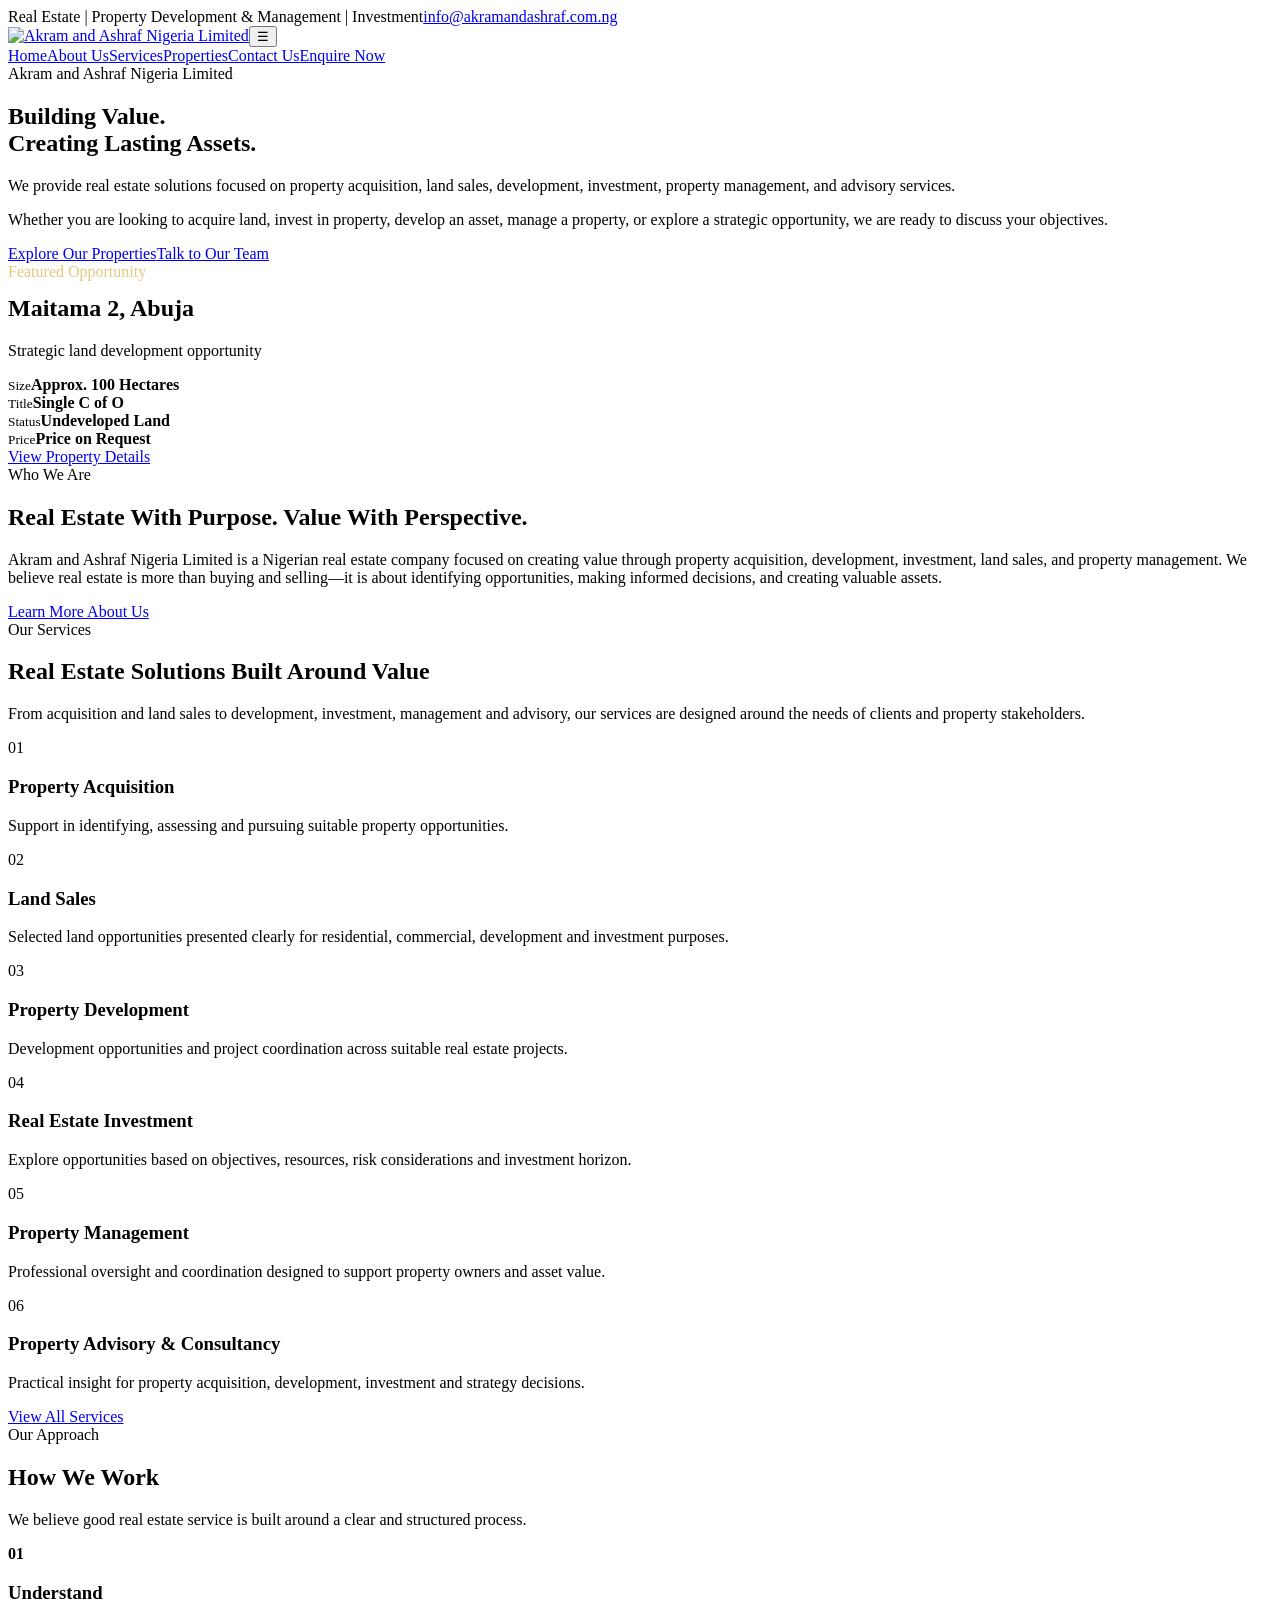
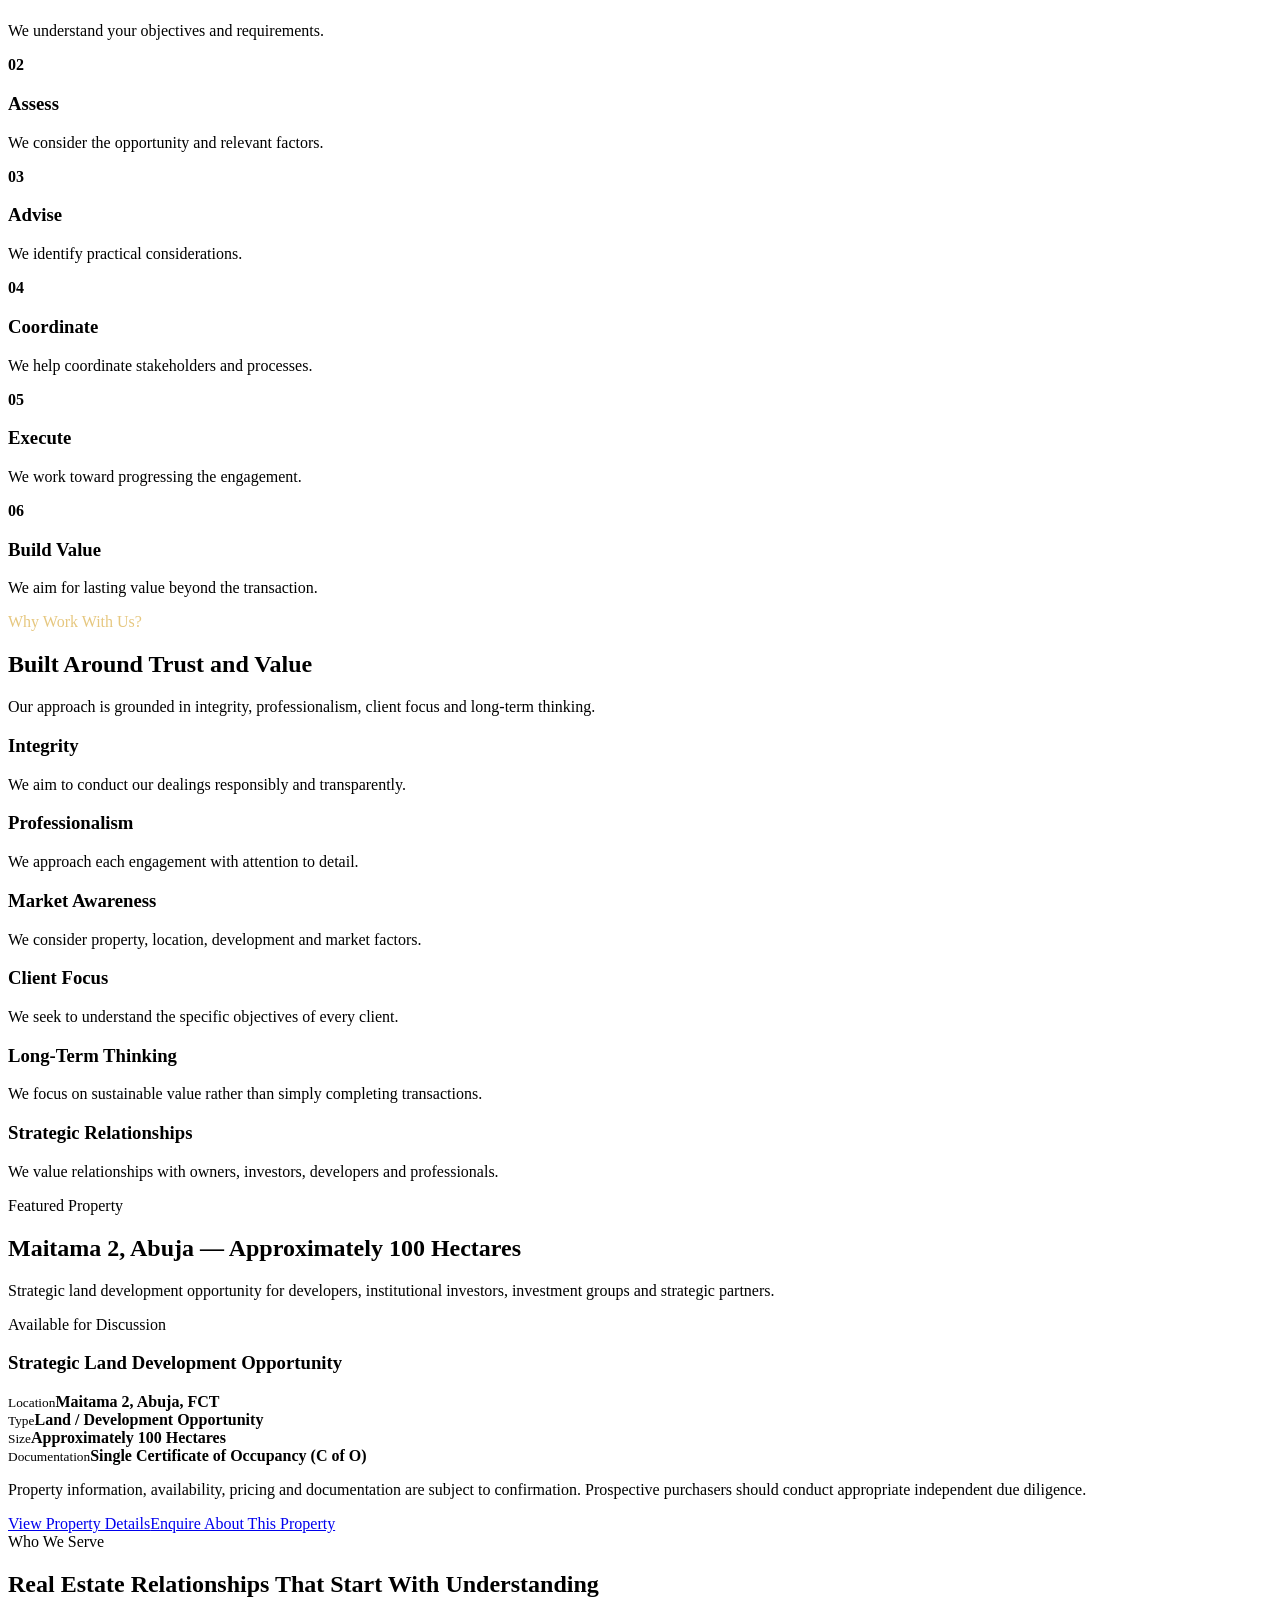
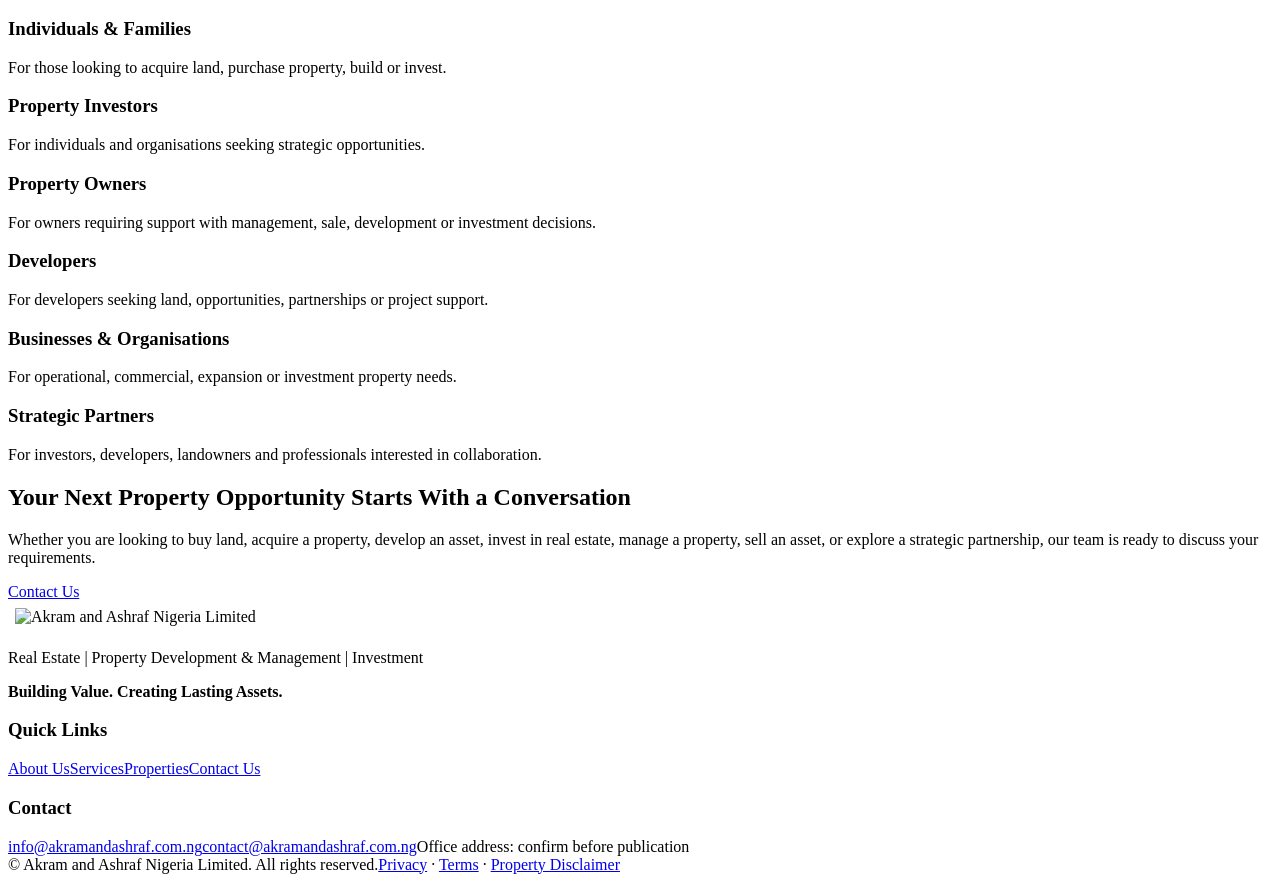
==== index.html @ 578b509a "Add files via upload Upload Akram and Ashraf website" ====
<!doctype html><html lang="en-NG"><head><meta charset="utf-8"><meta name="viewport" content="width=device-width,initial-scale=1"><title>Akram and Ashraf Nigeria Limited | Real Estate</title><meta name="description" content="Akram and Ashraf Nigeria Limited provides real estate solutions across property acquisition, land sales, development, investment, management and advisory."><link rel="stylesheet" href="assets/styles.css"></head><body>
<div class="topbar"><div class="container"><span>Real Estate | Property Development & Management | Investment</span><span><a href="mailto:info@akramandashraf.com.ng">info@akramandashraf.com.ng</a></span></div></div>
<header class="site-header"><div class="container header-inner"><a class="brand" href="index.html"><img src="assets/logo.png" alt="Akram and Ashraf Nigeria Limited"></a><button class="nav-toggle" aria-expanded="false" aria-label="Open menu">☰</button><nav class="site-nav"><a class="active" href="index.html">Home</a><a href="about.html">About Us</a><a href="services.html">Services</a><a href="properties.html">Properties</a><a href="contact.html">Contact Us</a><a class="nav-cta" href="contact.html">Enquire Now</a></nav></div></header>
<main>
<section class="hero"><div class="container hero-grid"><div><div class="eyebrow">Akram and Ashraf Nigeria Limited</div><h1>Building Value.<br><span>Creating Lasting Assets.</span></h1><p class="lead">We provide real estate solutions focused on property acquisition, land sales, development, investment, property management, and advisory services.</p><p class="lead">Whether you are looking to acquire land, invest in property, develop an asset, manage a property, or explore a strategic opportunity, we are ready to discuss your objectives.</p><div class="actions"><a class="btn btn-primary" href="properties.html">Explore Our Properties</a><a class="btn btn-secondary" href="contact.html">Talk to Our Team</a></div></div><div class="hero-card"><span class="eyebrow" style="color:#e6c77f">Featured Opportunity</span><h2 style="margin-top:14px">Maitama 2, Abuja</h2><p>Strategic land development opportunity</p><div class="metric-grid"><div class="metric"><small>Size</small><strong>Approx. 100 Hectares</strong></div><div class="metric"><small>Title</small><strong>Single C of O</strong></div><div class="metric"><small>Status</small><strong>Undeveloped Land</strong></div><div class="metric"><small>Price</small><strong>Price on Request</strong></div></div><a class="btn btn-secondary" style="margin-top:24px;width:100%" href="property-maitama-2.html">View Property Details</a></div></div></section>
<section class="section"><div class="container"><div class="section-head"><div class="eyebrow">Who We Are</div><h2>Real Estate With Purpose. Value With Perspective.</h2><p>Akram and Ashraf Nigeria Limited is a Nigerian real estate company focused on creating value through property acquisition, development, investment, land sales, and property management. We believe real estate is more than buying and selling—it is about identifying opportunities, making informed decisions, and creating valuable assets.</p></div><a class="btn btn-primary" href="about.html">Learn More About Us</a></div></section>
<section class="section section-soft"><div class="container"><div class="section-head"><div class="eyebrow">Our Services</div><h2>Real Estate Solutions Built Around Value</h2><p>From acquisition and land sales to development, investment, management and advisory, our services are designed around the needs of clients and property stakeholders.</p></div><div class="grid-3"><article class="card"><div class="icon">01</div><h3>Property Acquisition</h3><p>Support in identifying, assessing and pursuing suitable property opportunities.</p></article><article class="card"><div class="icon">02</div><h3>Land Sales</h3><p>Selected land opportunities presented clearly for residential, commercial, development and investment purposes.</p></article><article class="card"><div class="icon">03</div><h3>Property Development</h3><p>Development opportunities and project coordination across suitable real estate projects.</p></article><article class="card"><div class="icon">04</div><h3>Real Estate Investment</h3><p>Explore opportunities based on objectives, resources, risk considerations and investment horizon.</p></article><article class="card"><div class="icon">05</div><h3>Property Management</h3><p>Professional oversight and coordination designed to support property owners and asset value.</p></article><article class="card"><div class="icon">06</div><h3>Property Advisory & Consultancy</h3><p>Practical insight for property acquisition, development, investment and strategy decisions.</p></article></div><div class="actions"><a class="btn btn-primary" href="services.html">View All Services</a></div></div></section>
<section class="section"><div class="container"><div class="section-head"><div class="eyebrow">Our Approach</div><h2>How We Work</h2><p>We believe good real estate service is built around a clear and structured process.</p></div><div class="process"><div class="step"><strong>01</strong><h3>Understand</h3><p>We understand your objectives and requirements.</p></div><div class="step"><strong>02</strong><h3>Assess</h3><p>We consider the opportunity and relevant factors.</p></div><div class="step"><strong>03</strong><h3>Advise</h3><p>We identify practical considerations.</p></div><div class="step"><strong>04</strong><h3>Coordinate</h3><p>We help coordinate stakeholders and processes.</p></div><div class="step"><strong>05</strong><h3>Execute</h3><p>We work toward progressing the engagement.</p></div><div class="step"><strong>06</strong><h3>Build Value</h3><p>We aim for lasting value beyond the transaction.</p></div></div></div></section>
<section class="section section-dark"><div class="container"><div class="section-head"><div class="eyebrow" style="color:#e6c77f">Why Work With Us?</div><h2>Built Around Trust and Value</h2><p>Our approach is grounded in integrity, professionalism, client focus and long-term thinking.</p></div><div class="grid-3"><div class="card" style="background:transparent;border-color:rgba(255,255,255,.13)"><h3>Integrity</h3><p>We aim to conduct our dealings responsibly and transparently.</p></div><div class="card" style="background:transparent;border-color:rgba(255,255,255,.13)"><h3>Professionalism</h3><p>We approach each engagement with attention to detail.</p></div><div class="card" style="background:transparent;border-color:rgba(255,255,255,.13)"><h3>Market Awareness</h3><p>We consider property, location, development and market factors.</p></div><div class="card" style="background:transparent;border-color:rgba(255,255,255,.13)"><h3>Client Focus</h3><p>We seek to understand the specific objectives of every client.</p></div><div class="card" style="background:transparent;border-color:rgba(255,255,255,.13)"><h3>Long-Term Thinking</h3><p>We focus on sustainable value rather than simply completing transactions.</p></div><div class="card" style="background:transparent;border-color:rgba(255,255,255,.13)"><h3>Strategic Relationships</h3><p>We value relationships with owners, investors, developers and professionals.</p></div></div></div></section>
<section class="section"><div class="container"><div class="section-head"><div class="eyebrow">Featured Property</div><h2>Maitama 2, Abuja — Approximately 100 Hectares</h2><p>Strategic land development opportunity for developers, institutional investors, investment groups and strategic partners.</p></div><div class="property-card"><div class="property-visual"><span class="property-tag">Available for Discussion</span></div><div class="property-body"><h3>Strategic Land Development Opportunity</h3><div class="facts"><div class="fact"><small>Location</small><strong>Maitama 2, Abuja, FCT</strong></div><div class="fact"><small>Type</small><strong>Land / Development Opportunity</strong></div><div class="fact"><small>Size</small><strong>Approximately 100 Hectares</strong></div><div class="fact"><small>Documentation</small><strong>Single Certificate of Occupancy (C of O)</strong></div></div><p>Property information, availability, pricing and documentation are subject to confirmation. Prospective purchasers should conduct appropriate independent due diligence.</p><div class="actions"><a class="btn btn-primary" href="property-maitama-2.html">View Property Details</a><a class="btn btn-secondary" href="property-maitama-2.html#enquire">Enquire About This Property</a></div></div></div></div></section>
<section class="section section-soft"><div class="container"><div class="section-head"><div class="eyebrow">Who We Serve</div><h2>Real Estate Relationships That Start With Understanding</h2></div><div class="audiences" style="color:var(--ink)"><div class="card"><h3>Individuals & Families</h3><p>For those looking to acquire land, purchase property, build or invest.</p></div><div class="card"><h3>Property Investors</h3><p>For individuals and organisations seeking strategic opportunities.</p></div><div class="card"><h3>Property Owners</h3><p>For owners requiring support with management, sale, development or investment decisions.</p></div><div class="card"><h3>Developers</h3><p>For developers seeking land, opportunities, partnerships or project support.</p></div><div class="card"><h3>Businesses & Organisations</h3><p>For operational, commercial, expansion or investment property needs.</p></div><div class="card"><h3>Strategic Partners</h3><p>For investors, developers, landowners and professionals interested in collaboration.</p></div></div></div></section>
<section class="cta"><div class="container"><h2>Your Next Property Opportunity Starts With a Conversation</h2><p>Whether you are looking to buy land, acquire a property, develop an asset, invest in real estate, manage a property, sell an asset, or explore a strategic partnership, our team is ready to discuss your requirements.</p><div class="actions"><a class="btn btn-secondary" href="contact.html">Contact Us</a><a class="btn" style="color:#fff;border-color:#d6eadf" href="properties.html">Explore Properties</a></div></div></section>
</main><footer class="footer"><div class="container footer-grid"><div><img src="assets/logo.png" alt="Akram and Ashraf Nigeria Limited" style="width:190px;background:#fff;padding:7px;border-radius:8px"><p>Real Estate | Property Development & Management | Investment</p><p><strong>Building Value. Creating Lasting Assets.</strong></p></div><div><h3>Quick Links</h3><div class="footer-links"><a href="about.html">About Us</a><a href="services.html">Services</a><a href="properties.html">Properties</a><a href="contact.html">Contact Us</a></div></div><div><h3>Contact</h3><div class="footer-links"><a href="mailto:info@akramandashraf.com.ng">info@akramandashraf.com.ng</a><a href="mailto:contact@akramandashraf.com.ng">contact@akramandashraf.com.ng</a><span>Office address: confirm before publication</span></div></div></div><div class="container footer-bottom"><span>© <span data-year></span> Akram and Ashraf Nigeria Limited. All rights reserved.</span><span><a href="privacy.html">Privacy</a> · <a href="terms.html">Terms</a> · <a href="property-disclaimer.html">Property Disclaimer</a></span></div></footer><script src="assets/site.js"></script></body></html>
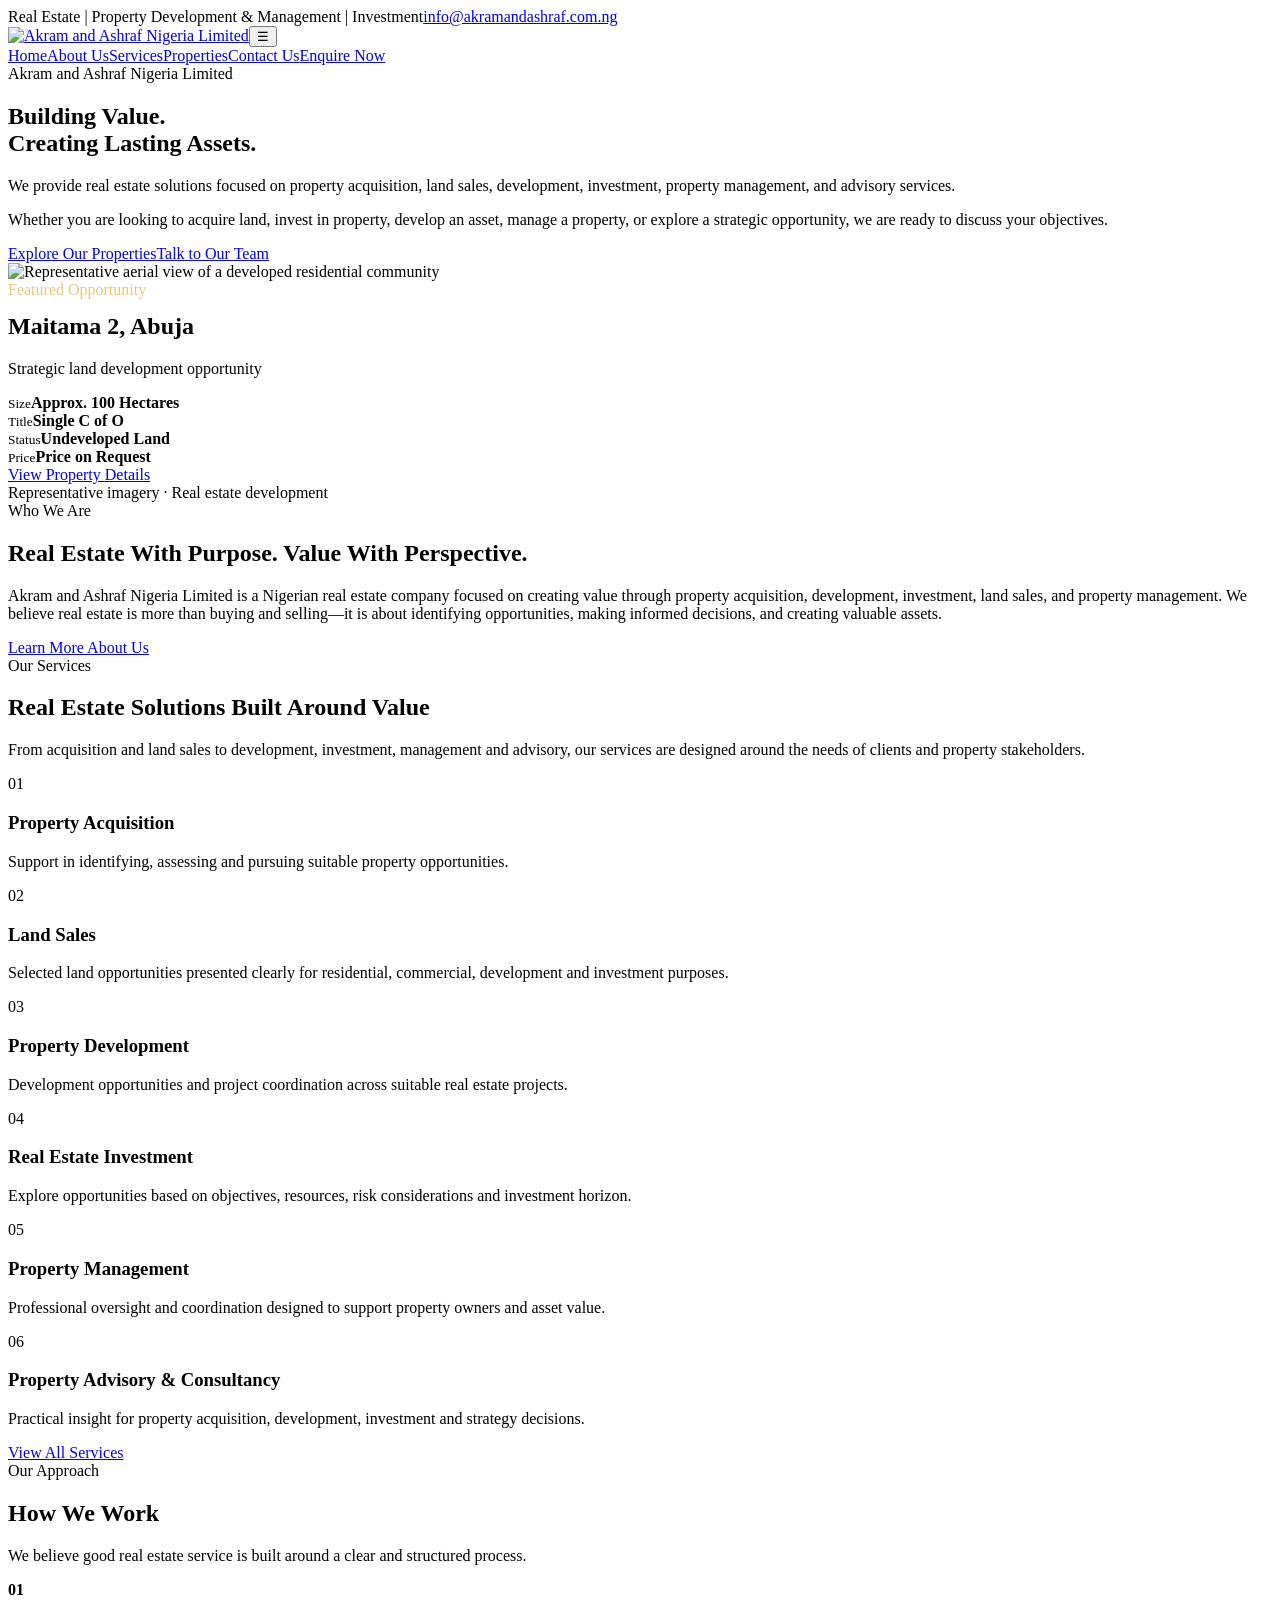
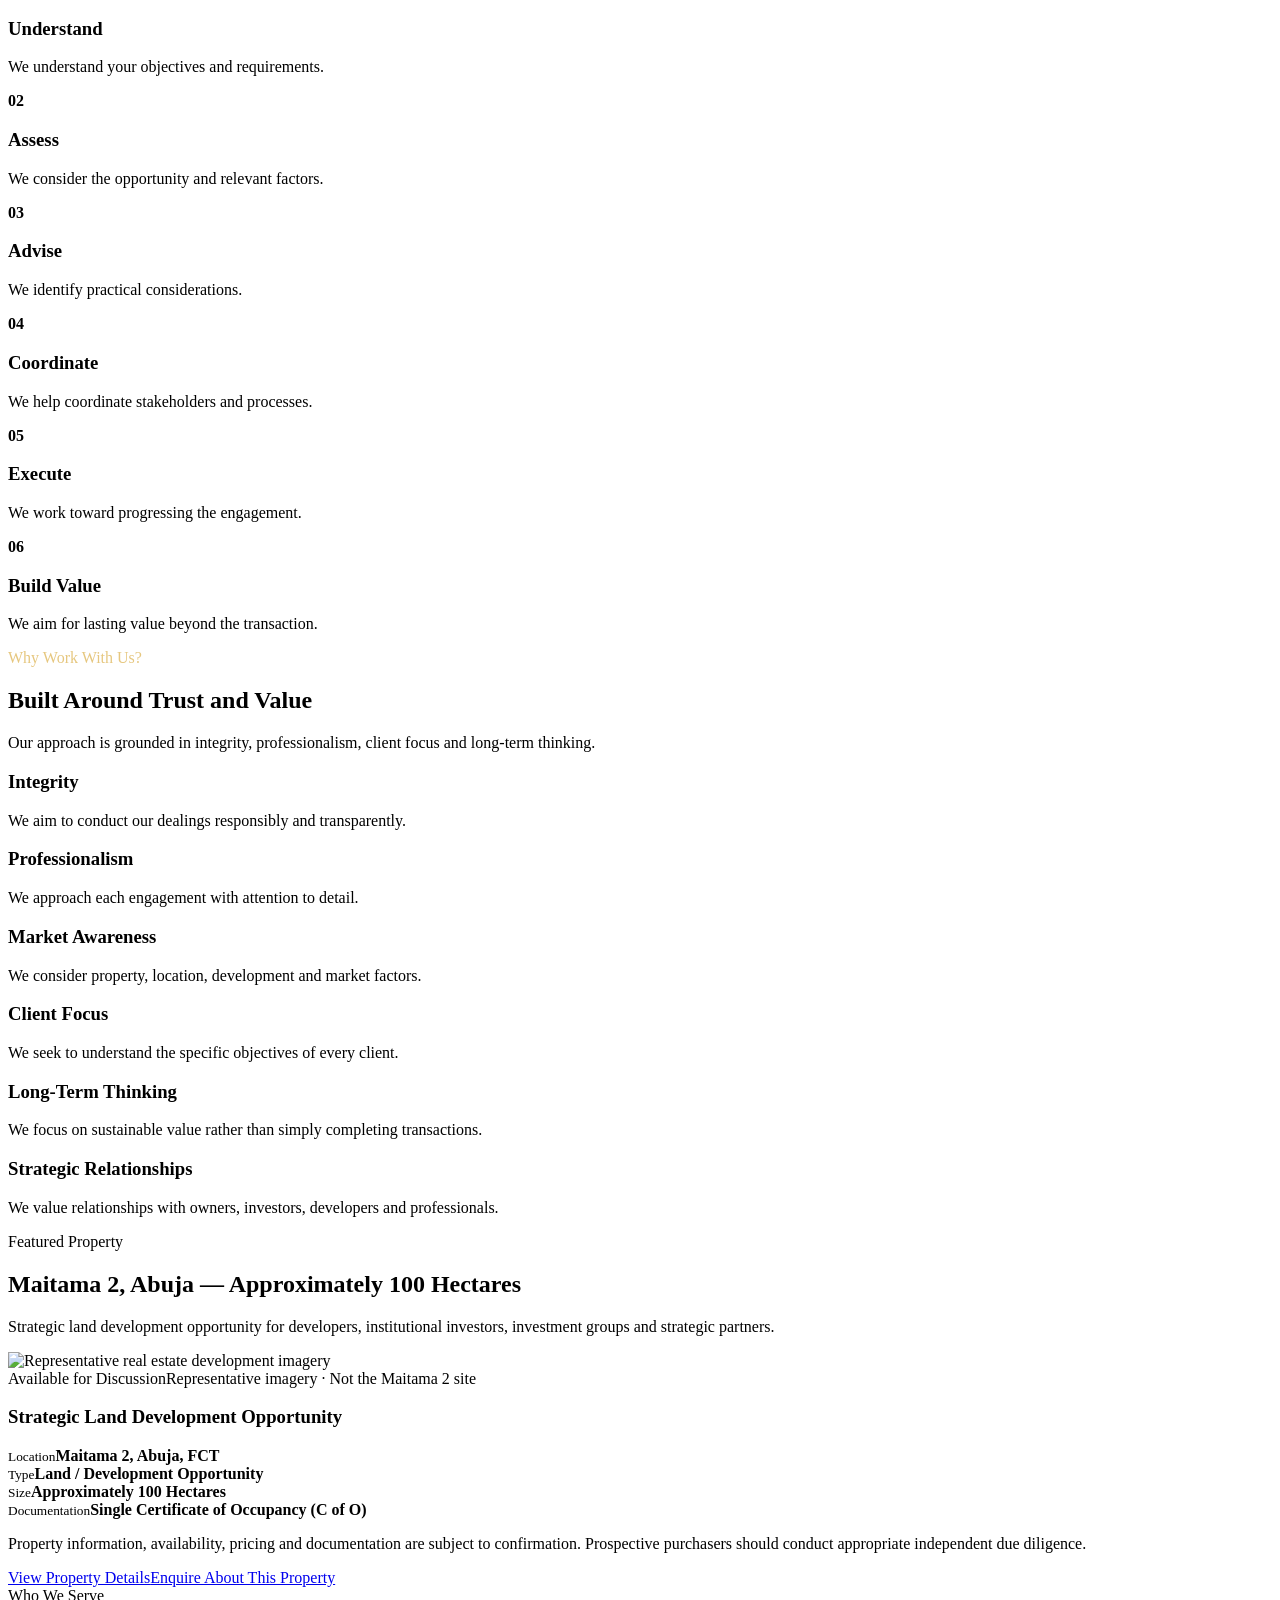
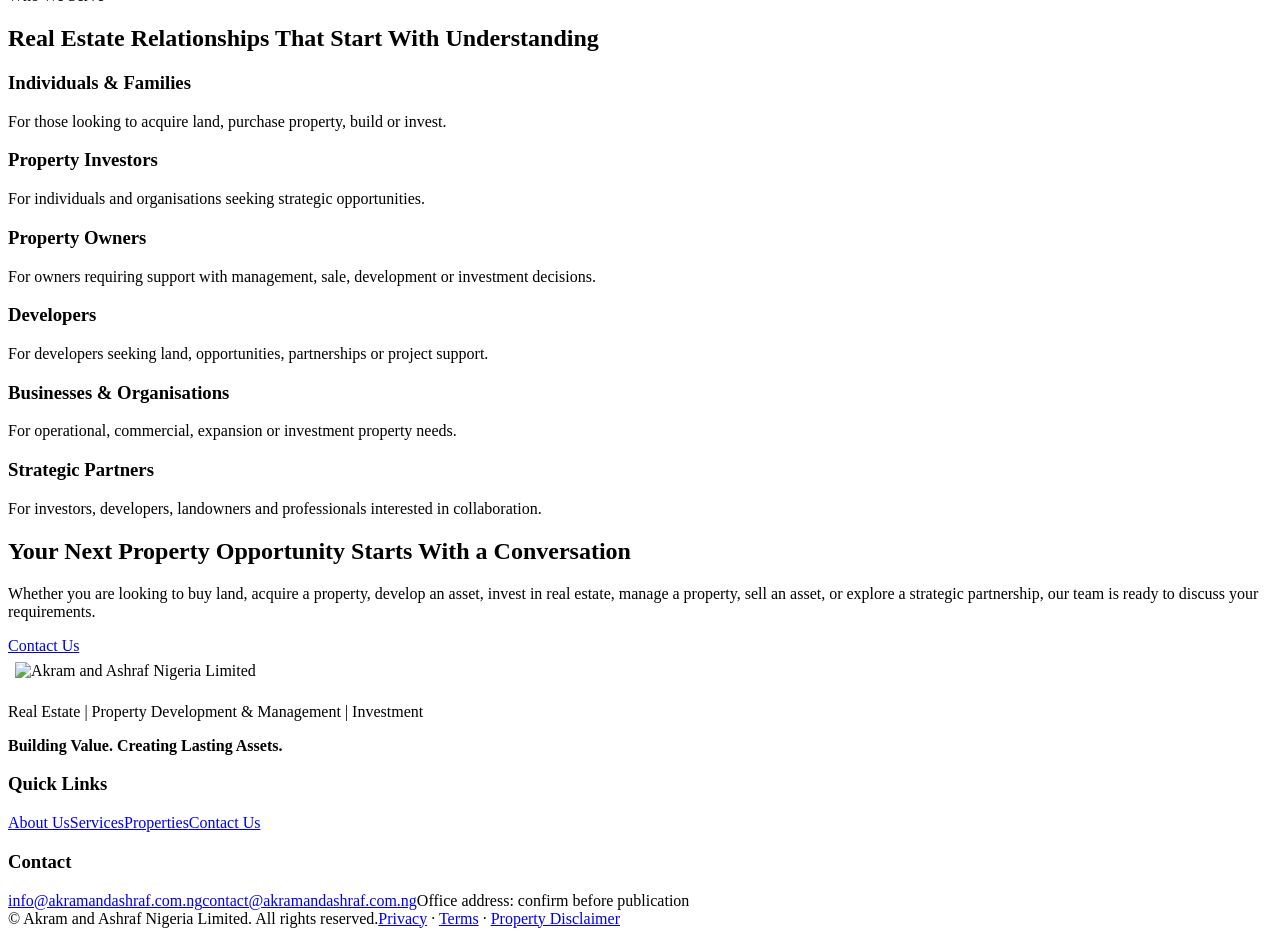
==== commit 04501aa3: "Add files via upload" ====
--- a/index.html
+++ b/index.html
@@ -2,12 +2,12 @@
 <div class="topbar"><div class="container"><span>Real Estate | Property Development & Management | Investment</span><span><a href="mailto:info@akramandashraf.com.ng">info@akramandashraf.com.ng</a></span></div></div>
 <header class="site-header"><div class="container header-inner"><a class="brand" href="index.html"><img src="assets/logo.png" alt="Akram and Ashraf Nigeria Limited"></a><button class="nav-toggle" aria-expanded="false" aria-label="Open menu">☰</button><nav class="site-nav"><a class="active" href="index.html">Home</a><a href="about.html">About Us</a><a href="services.html">Services</a><a href="properties.html">Properties</a><a href="contact.html">Contact Us</a><a class="nav-cta" href="contact.html">Enquire Now</a></nav></div></header>
 <main>
-<section class="hero"><div class="container hero-grid"><div><div class="eyebrow">Akram and Ashraf Nigeria Limited</div><h1>Building Value.<br><span>Creating Lasting Assets.</span></h1><p class="lead">We provide real estate solutions focused on property acquisition, land sales, development, investment, property management, and advisory services.</p><p class="lead">Whether you are looking to acquire land, invest in property, develop an asset, manage a property, or explore a strategic opportunity, we are ready to discuss your objectives.</p><div class="actions"><a class="btn btn-primary" href="properties.html">Explore Our Properties</a><a class="btn btn-secondary" href="contact.html">Talk to Our Team</a></div></div><div class="hero-card"><span class="eyebrow" style="color:#e6c77f">Featured Opportunity</span><h2 style="margin-top:14px">Maitama 2, Abuja</h2><p>Strategic land development opportunity</p><div class="metric-grid"><div class="metric"><small>Size</small><strong>Approx. 100 Hectares</strong></div><div class="metric"><small>Title</small><strong>Single C of O</strong></div><div class="metric"><small>Status</small><strong>Undeveloped Land</strong></div><div class="metric"><small>Price</small><strong>Price on Request</strong></div></div><a class="btn btn-secondary" style="margin-top:24px;width:100%" href="property-maitama-2.html">View Property Details</a></div></div></section>
+<section class="hero"><div class="container hero-grid"><div><div class="eyebrow">Akram and Ashraf Nigeria Limited</div><h1>Building Value.<br><span>Creating Lasting Assets.</span></h1><p class="lead">We provide real estate solutions focused on property acquisition, land sales, development, investment, property management, and advisory services.</p><p class="lead">Whether you are looking to acquire land, invest in property, develop an asset, manage a property, or explore a strategic opportunity, we are ready to discuss your objectives.</p><div class="actions"><a class="btn btn-primary" href="properties.html">Explore Our Properties</a><a class="btn btn-secondary" href="contact.html">Talk to Our Team</a></div></div><div class="hero-visual" aria-label="Representative aerial real estate imagery"><img src="assets/images/real-estate-aerial.jpg" alt="Representative aerial view of a developed residential community"><div class="hero-image-overlay"></div><div class="hero-card"><span class="eyebrow" style="color:#e6c77f">Featured Opportunity</span><h2 style="margin-top:14px">Maitama 2, Abuja</h2><p>Strategic land development opportunity</p><div class="metric-grid"><div class="metric"><small>Size</small><strong>Approx. 100 Hectares</strong></div><div class="metric"><small>Title</small><strong>Single C of O</strong></div><div class="metric"><small>Status</small><strong>Undeveloped Land</strong></div><div class="metric"><small>Price</small><strong>Price on Request</strong></div></div><a class="btn btn-secondary" style="margin-top:24px;width:100%" href="property-maitama-2.html">View Property Details</a></div><div class="image-label">Representative imagery · Real estate development</div></div></div></section>
 <section class="section"><div class="container"><div class="section-head"><div class="eyebrow">Who We Are</div><h2>Real Estate With Purpose. Value With Perspective.</h2><p>Akram and Ashraf Nigeria Limited is a Nigerian real estate company focused on creating value through property acquisition, development, investment, land sales, and property management. We believe real estate is more than buying and selling—it is about identifying opportunities, making informed decisions, and creating valuable assets.</p></div><a class="btn btn-primary" href="about.html">Learn More About Us</a></div></section>
 <section class="section section-soft"><div class="container"><div class="section-head"><div class="eyebrow">Our Services</div><h2>Real Estate Solutions Built Around Value</h2><p>From acquisition and land sales to development, investment, management and advisory, our services are designed around the needs of clients and property stakeholders.</p></div><div class="grid-3"><article class="card"><div class="icon">01</div><h3>Property Acquisition</h3><p>Support in identifying, assessing and pursuing suitable property opportunities.</p></article><article class="card"><div class="icon">02</div><h3>Land Sales</h3><p>Selected land opportunities presented clearly for residential, commercial, development and investment purposes.</p></article><article class="card"><div class="icon">03</div><h3>Property Development</h3><p>Development opportunities and project coordination across suitable real estate projects.</p></article><article class="card"><div class="icon">04</div><h3>Real Estate Investment</h3><p>Explore opportunities based on objectives, resources, risk considerations and investment horizon.</p></article><article class="card"><div class="icon">05</div><h3>Property Management</h3><p>Professional oversight and coordination designed to support property owners and asset value.</p></article><article class="card"><div class="icon">06</div><h3>Property Advisory & Consultancy</h3><p>Practical insight for property acquisition, development, investment and strategy decisions.</p></article></div><div class="actions"><a class="btn btn-primary" href="services.html">View All Services</a></div></div></section>
 <section class="section"><div class="container"><div class="section-head"><div class="eyebrow">Our Approach</div><h2>How We Work</h2><p>We believe good real estate service is built around a clear and structured process.</p></div><div class="process"><div class="step"><strong>01</strong><h3>Understand</h3><p>We understand your objectives and requirements.</p></div><div class="step"><strong>02</strong><h3>Assess</h3><p>We consider the opportunity and relevant factors.</p></div><div class="step"><strong>03</strong><h3>Advise</h3><p>We identify practical considerations.</p></div><div class="step"><strong>04</strong><h3>Coordinate</h3><p>We help coordinate stakeholders and processes.</p></div><div class="step"><strong>05</strong><h3>Execute</h3><p>We work toward progressing the engagement.</p></div><div class="step"><strong>06</strong><h3>Build Value</h3><p>We aim for lasting value beyond the transaction.</p></div></div></div></section>
 <section class="section section-dark"><div class="container"><div class="section-head"><div class="eyebrow" style="color:#e6c77f">Why Work With Us?</div><h2>Built Around Trust and Value</h2><p>Our approach is grounded in integrity, professionalism, client focus and long-term thinking.</p></div><div class="grid-3"><div class="card" style="background:transparent;border-color:rgba(255,255,255,.13)"><h3>Integrity</h3><p>We aim to conduct our dealings responsibly and transparently.</p></div><div class="card" style="background:transparent;border-color:rgba(255,255,255,.13)"><h3>Professionalism</h3><p>We approach each engagement with attention to detail.</p></div><div class="card" style="background:transparent;border-color:rgba(255,255,255,.13)"><h3>Market Awareness</h3><p>We consider property, location, development and market factors.</p></div><div class="card" style="background:transparent;border-color:rgba(255,255,255,.13)"><h3>Client Focus</h3><p>We seek to understand the specific objectives of every client.</p></div><div class="card" style="background:transparent;border-color:rgba(255,255,255,.13)"><h3>Long-Term Thinking</h3><p>We focus on sustainable value rather than simply completing transactions.</p></div><div class="card" style="background:transparent;border-color:rgba(255,255,255,.13)"><h3>Strategic Relationships</h3><p>We value relationships with owners, investors, developers and professionals.</p></div></div></div></section>
-<section class="section"><div class="container"><div class="section-head"><div class="eyebrow">Featured Property</div><h2>Maitama 2, Abuja — Approximately 100 Hectares</h2><p>Strategic land development opportunity for developers, institutional investors, investment groups and strategic partners.</p></div><div class="property-card"><div class="property-visual"><span class="property-tag">Available for Discussion</span></div><div class="property-body"><h3>Strategic Land Development Opportunity</h3><div class="facts"><div class="fact"><small>Location</small><strong>Maitama 2, Abuja, FCT</strong></div><div class="fact"><small>Type</small><strong>Land / Development Opportunity</strong></div><div class="fact"><small>Size</small><strong>Approximately 100 Hectares</strong></div><div class="fact"><small>Documentation</small><strong>Single Certificate of Occupancy (C of O)</strong></div></div><p>Property information, availability, pricing and documentation are subject to confirmation. Prospective purchasers should conduct appropriate independent due diligence.</p><div class="actions"><a class="btn btn-primary" href="property-maitama-2.html">View Property Details</a><a class="btn btn-secondary" href="property-maitama-2.html#enquire">Enquire About This Property</a></div></div></div></div></section>
+<section class="section"><div class="container"><div class="section-head"><div class="eyebrow">Featured Property</div><h2>Maitama 2, Abuja — Approximately 100 Hectares</h2><p>Strategic land development opportunity for developers, institutional investors, investment groups and strategic partners.</p></div><div class="property-card"><div class="property-visual"><img src="assets/images/real-estate-aerial.jpg" alt="Representative real estate development imagery"><div class="property-image-overlay"></div><span class="property-tag">Available for Discussion</span><span class="image-label">Representative imagery · Not the Maitama 2 site</span></div><div class="property-body"><h3>Strategic Land Development Opportunity</h3><div class="facts"><div class="fact"><small>Location</small><strong>Maitama 2, Abuja, FCT</strong></div><div class="fact"><small>Type</small><strong>Land / Development Opportunity</strong></div><div class="fact"><small>Size</small><strong>Approximately 100 Hectares</strong></div><div class="fact"><small>Documentation</small><strong>Single Certificate of Occupancy (C of O)</strong></div></div><p>Property information, availability, pricing and documentation are subject to confirmation. Prospective purchasers should conduct appropriate independent due diligence.</p><div class="actions"><a class="btn btn-primary" href="property-maitama-2.html">View Property Details</a><a class="btn btn-secondary" href="property-maitama-2.html#enquire">Enquire About This Property</a></div></div></div></div></section>
 <section class="section section-soft"><div class="container"><div class="section-head"><div class="eyebrow">Who We Serve</div><h2>Real Estate Relationships That Start With Understanding</h2></div><div class="audiences" style="color:var(--ink)"><div class="card"><h3>Individuals & Families</h3><p>For those looking to acquire land, purchase property, build or invest.</p></div><div class="card"><h3>Property Investors</h3><p>For individuals and organisations seeking strategic opportunities.</p></div><div class="card"><h3>Property Owners</h3><p>For owners requiring support with management, sale, development or investment decisions.</p></div><div class="card"><h3>Developers</h3><p>For developers seeking land, opportunities, partnerships or project support.</p></div><div class="card"><h3>Businesses & Organisations</h3><p>For operational, commercial, expansion or investment property needs.</p></div><div class="card"><h3>Strategic Partners</h3><p>For investors, developers, landowners and professionals interested in collaboration.</p></div></div></div></section>
 <section class="cta"><div class="container"><h2>Your Next Property Opportunity Starts With a Conversation</h2><p>Whether you are looking to buy land, acquire a property, develop an asset, invest in real estate, manage a property, sell an asset, or explore a strategic partnership, our team is ready to discuss your requirements.</p><div class="actions"><a class="btn btn-secondary" href="contact.html">Contact Us</a><a class="btn" style="color:#fff;border-color:#d6eadf" href="properties.html">Explore Properties</a></div></div></section>
 </main><footer class="footer"><div class="container footer-grid"><div><img src="assets/logo.png" alt="Akram and Ashraf Nigeria Limited" style="width:190px;background:#fff;padding:7px;border-radius:8px"><p>Real Estate | Property Development & Management | Investment</p><p><strong>Building Value. Creating Lasting Assets.</strong></p></div><div><h3>Quick Links</h3><div class="footer-links"><a href="about.html">About Us</a><a href="services.html">Services</a><a href="properties.html">Properties</a><a href="contact.html">Contact Us</a></div></div><div><h3>Contact</h3><div class="footer-links"><a href="mailto:info@akramandashraf.com.ng">info@akramandashraf.com.ng</a><a href="mailto:contact@akramandashraf.com.ng">contact@akramandashraf.com.ng</a><span>Office address: confirm before publication</span></div></div></div><div class="container footer-bottom"><span>© <span data-year></span> Akram and Ashraf Nigeria Limited. All rights reserved.</span><span><a href="privacy.html">Privacy</a> · <a href="terms.html">Terms</a> · <a href="property-disclaimer.html">Property Disclaimer</a></span></div></footer><script src="assets/site.js"></script></body></html>
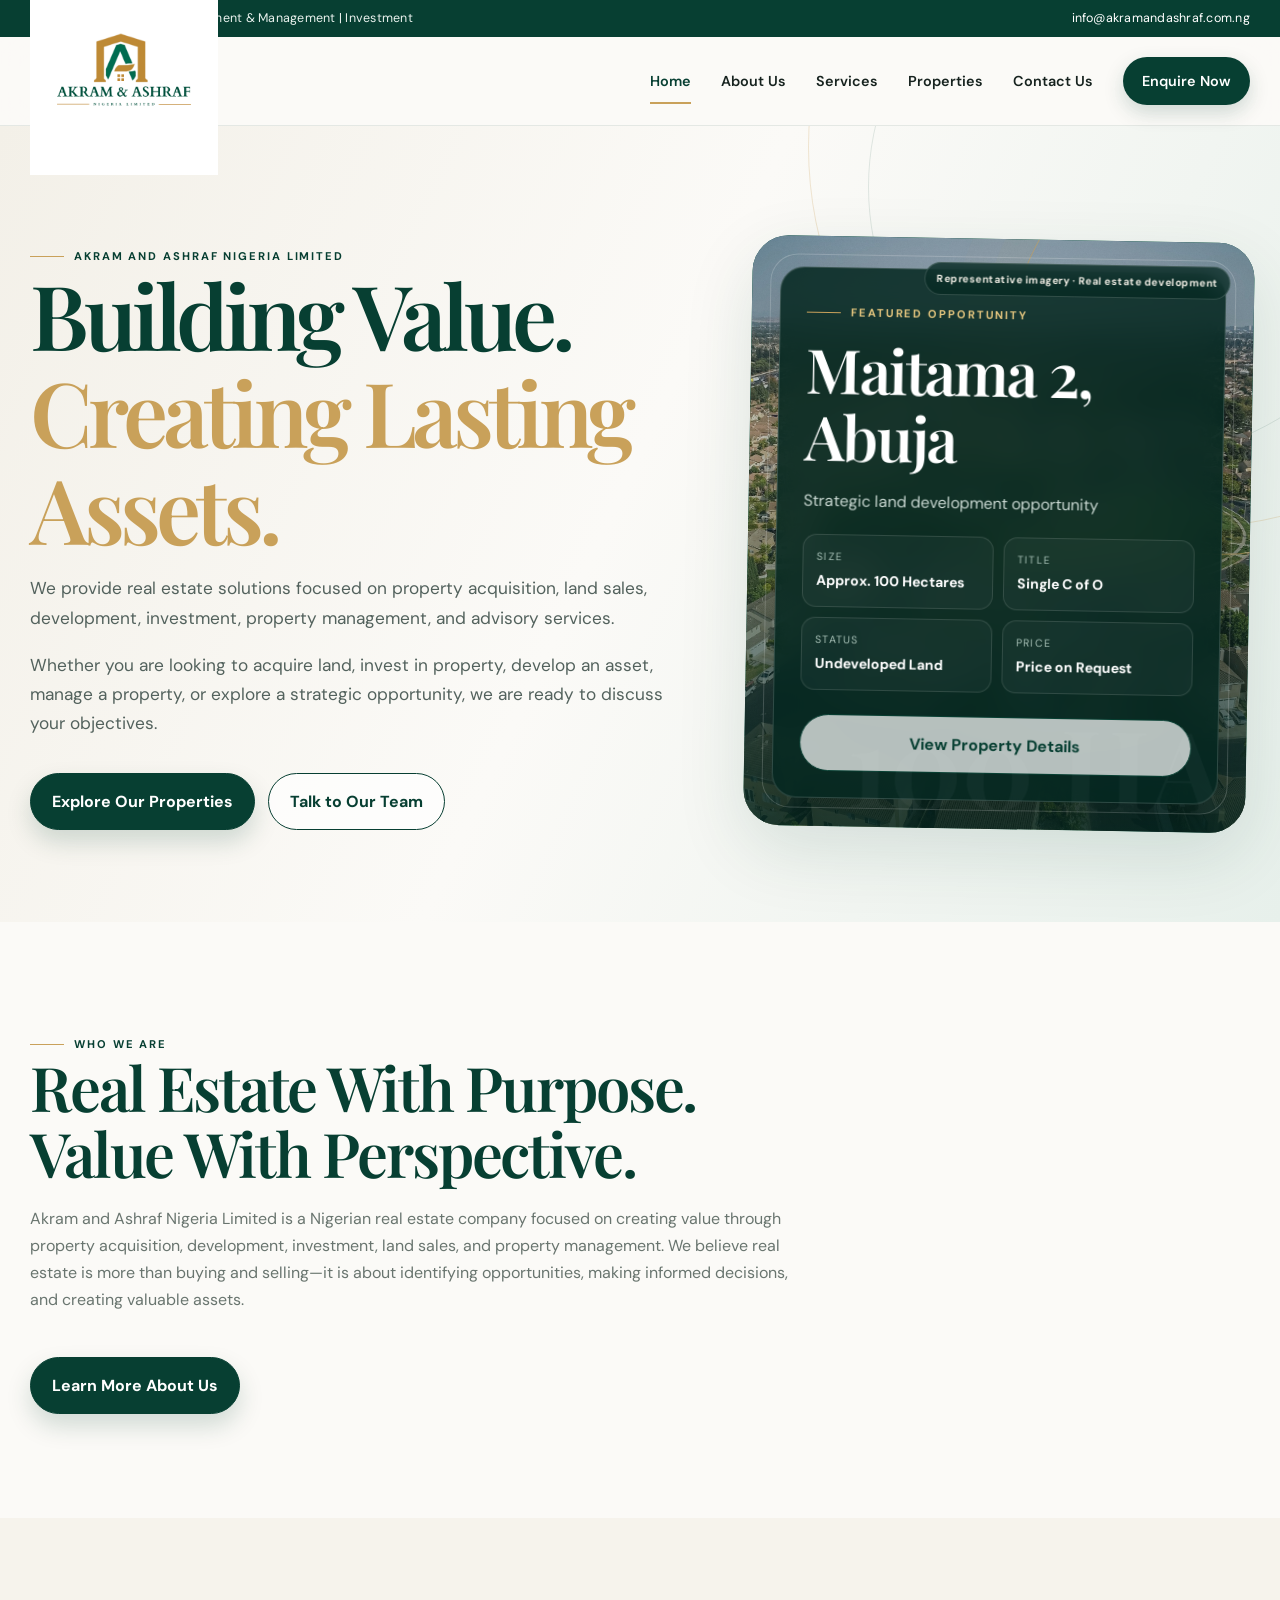
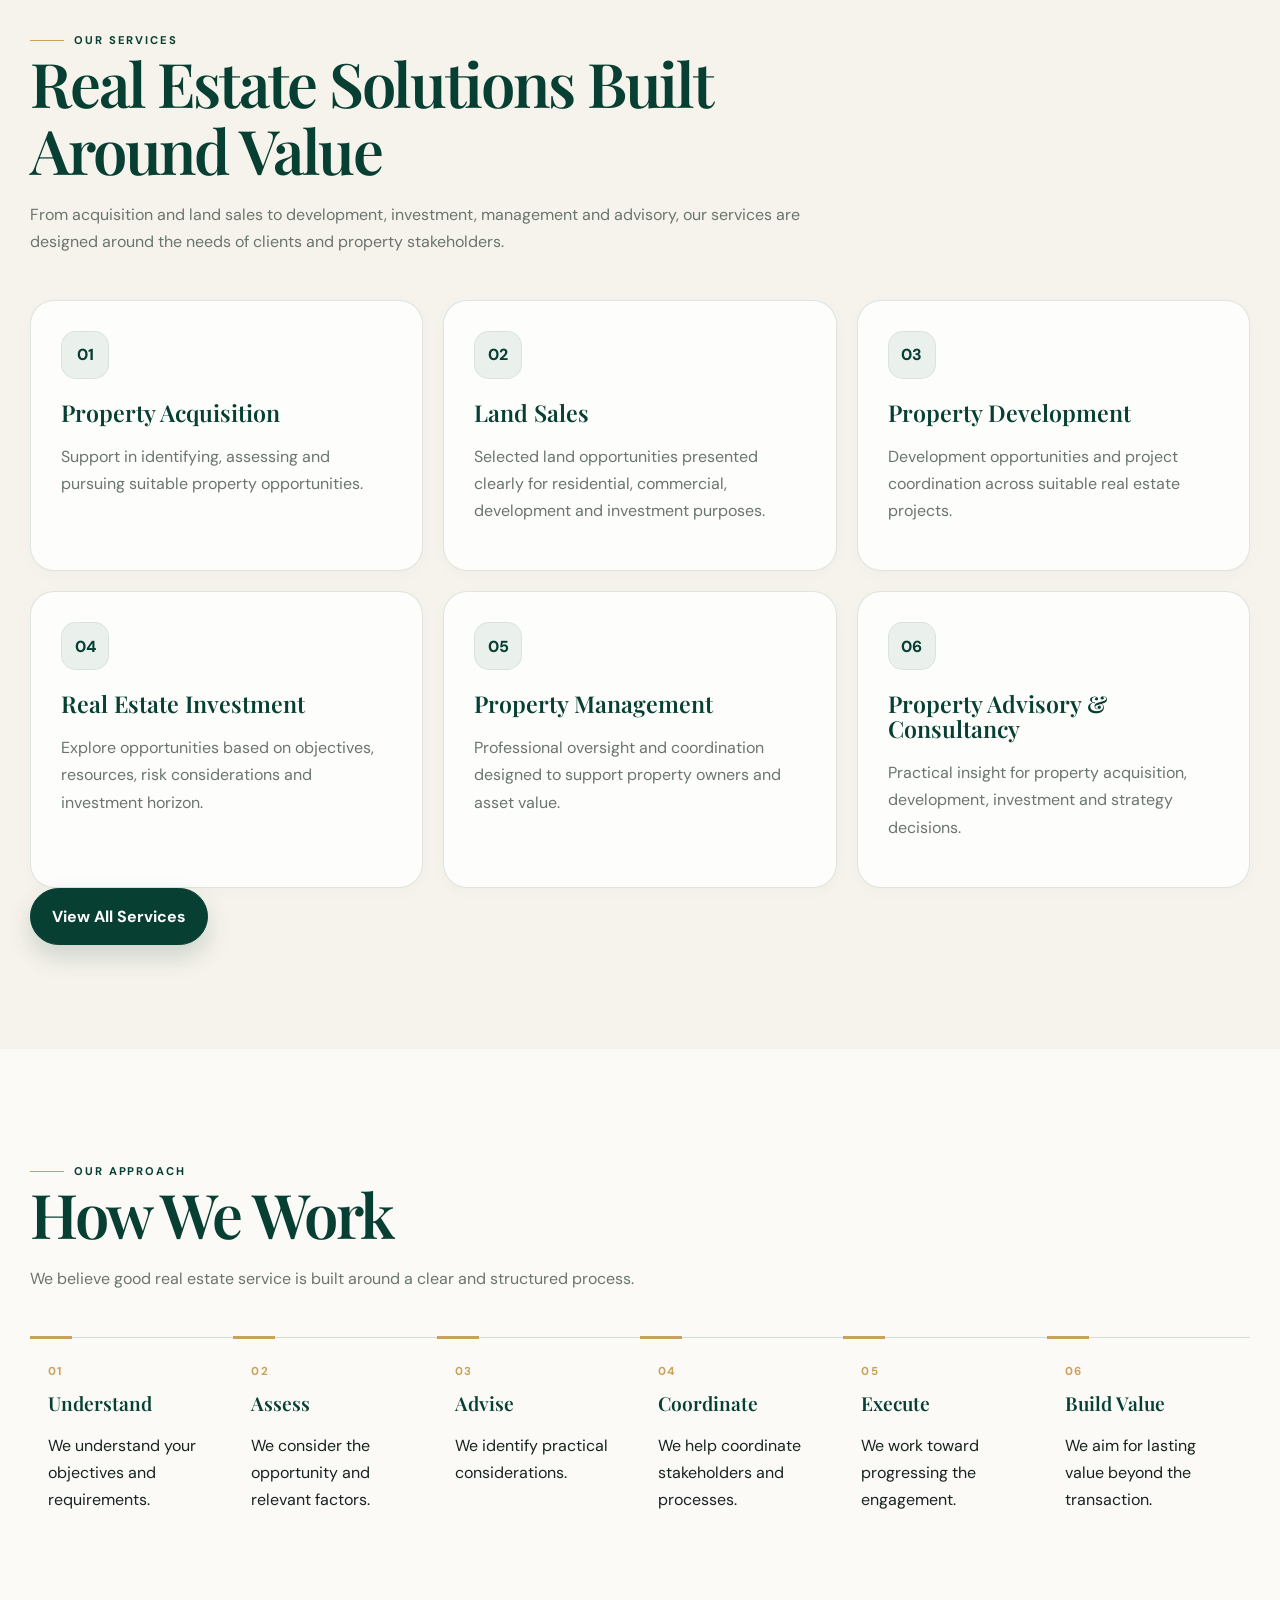
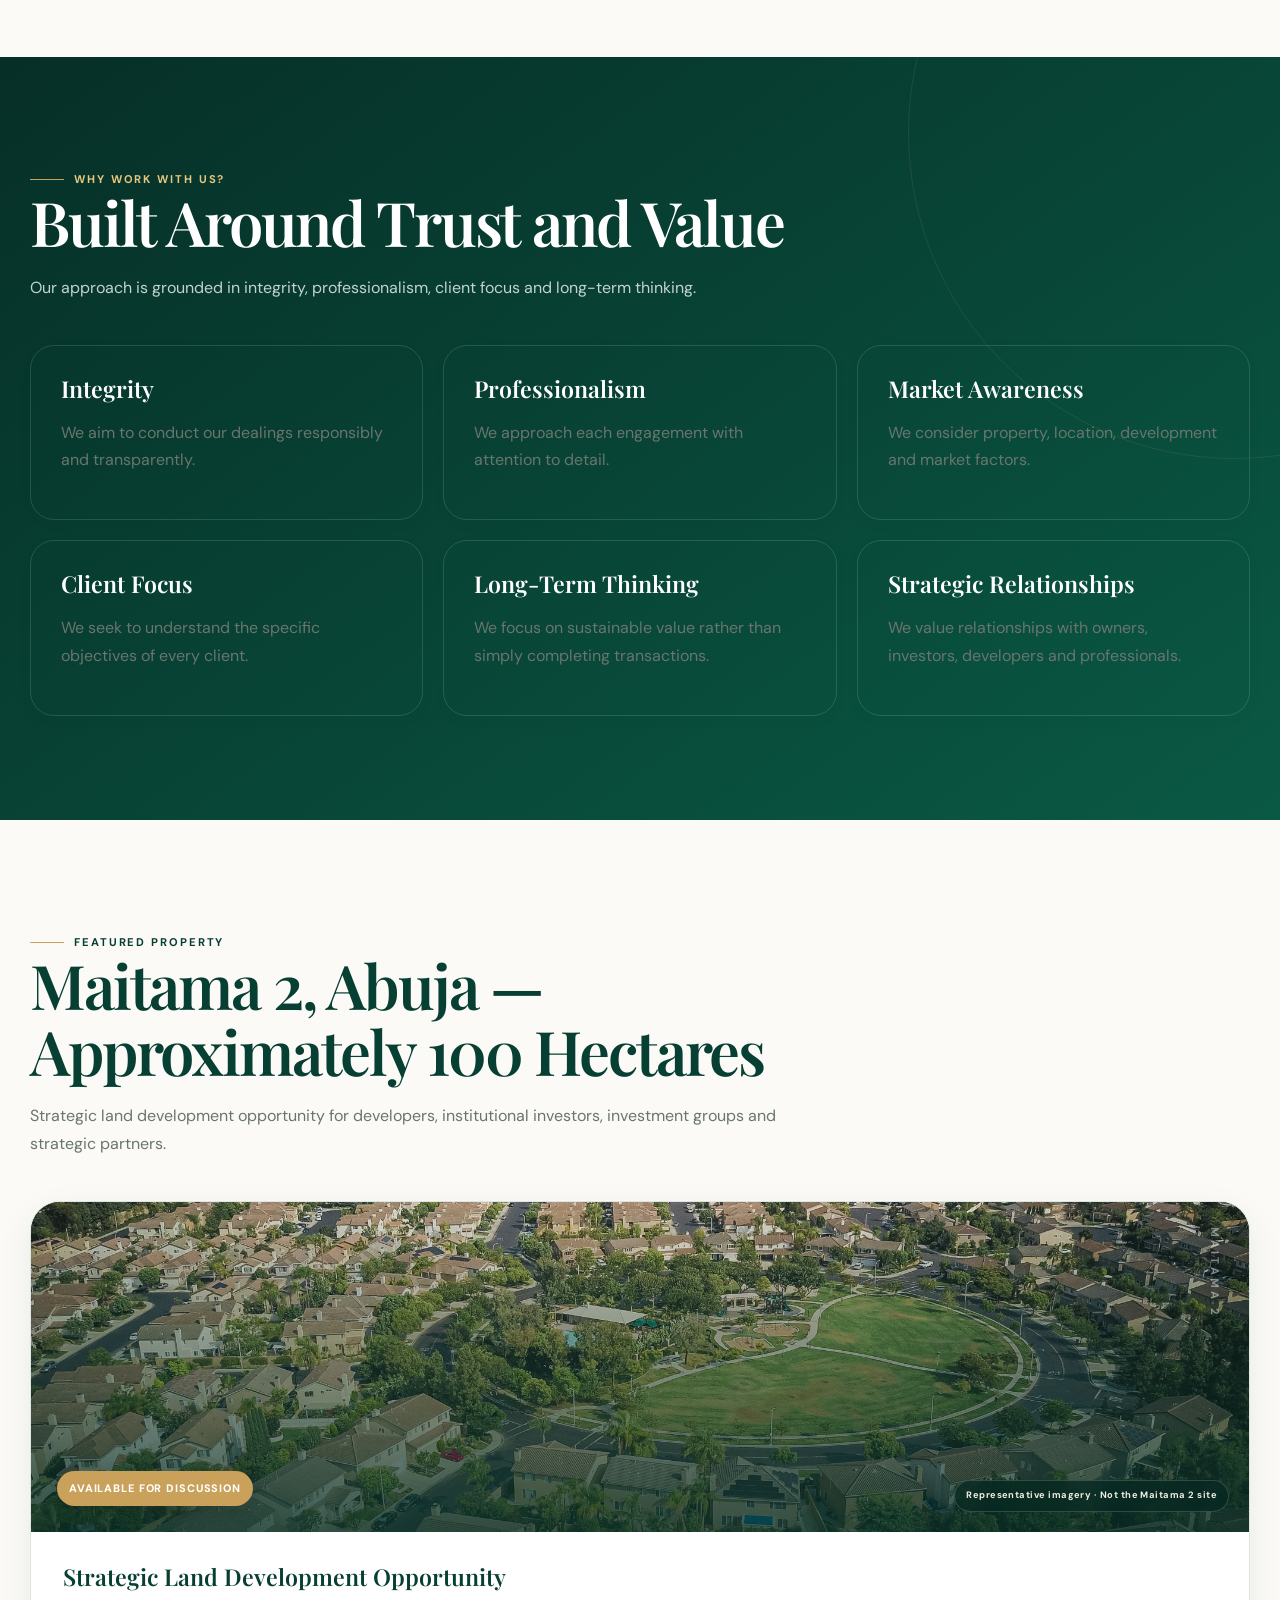
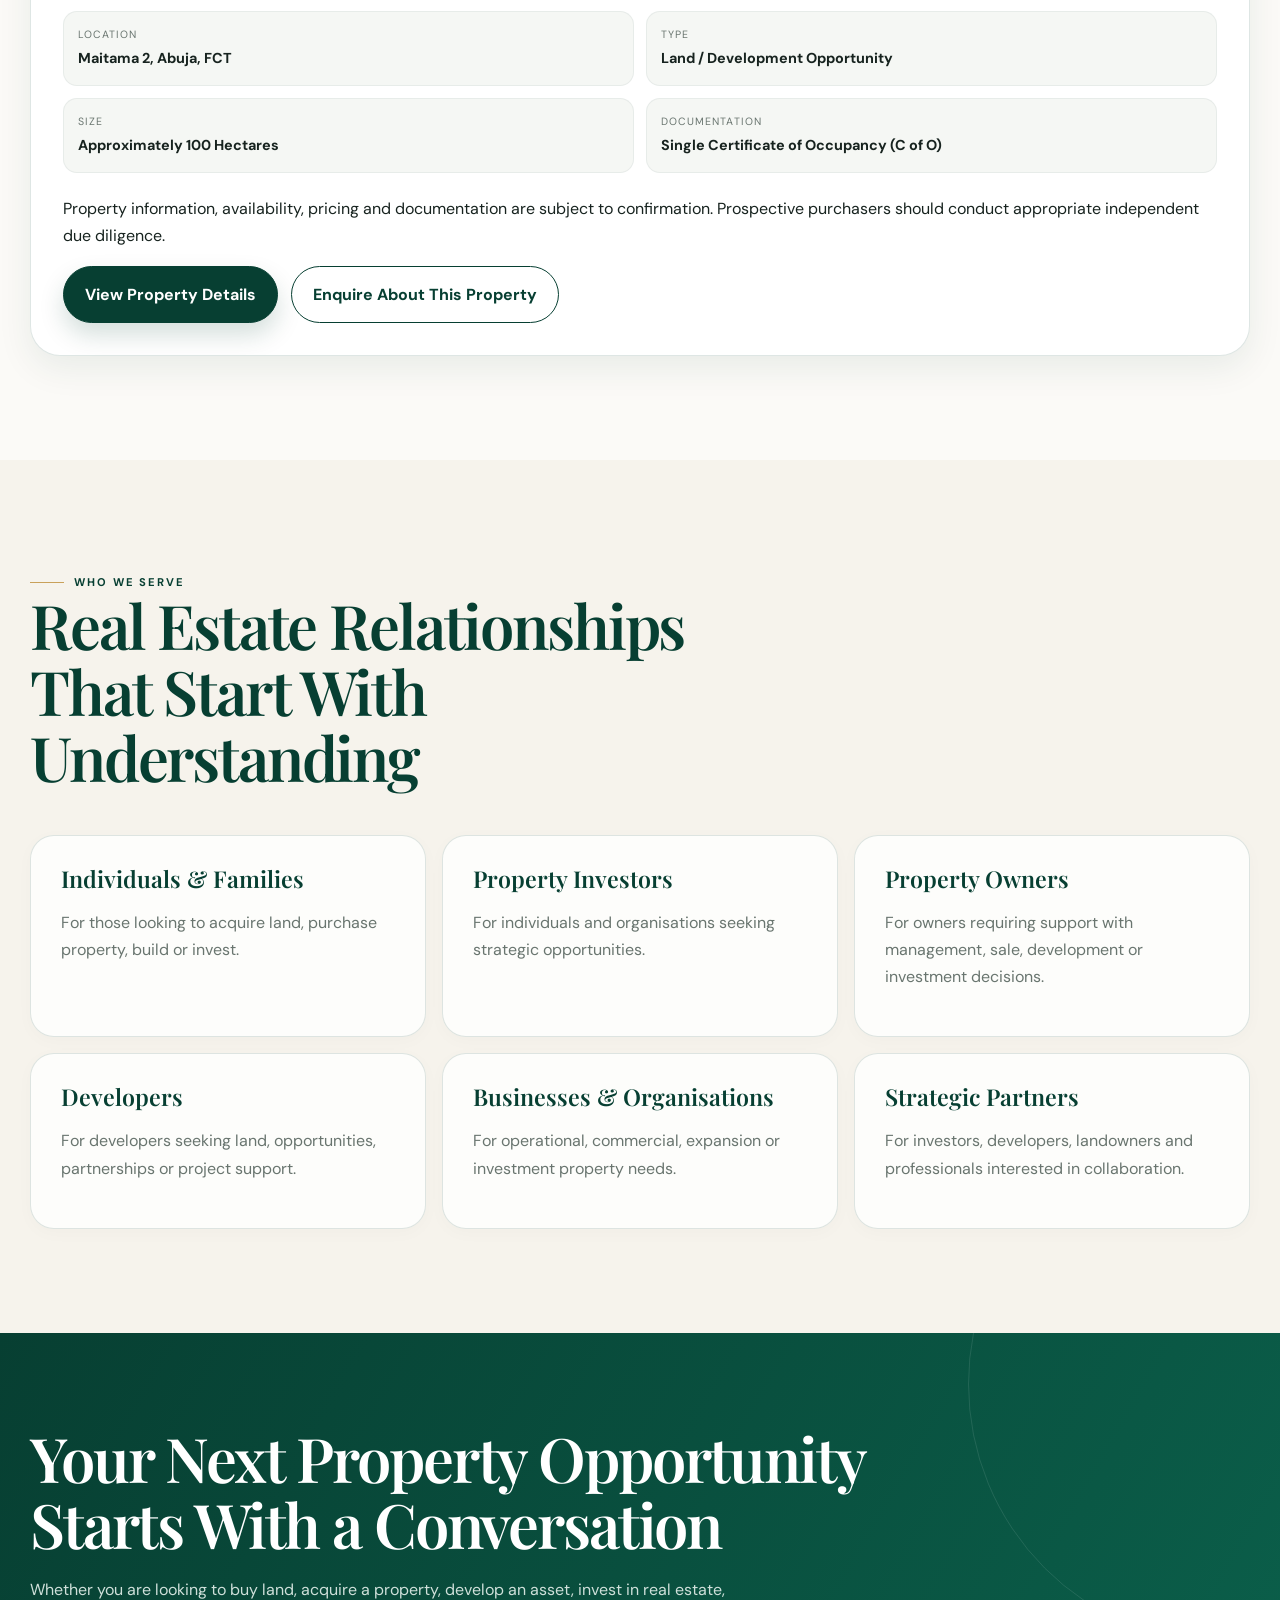
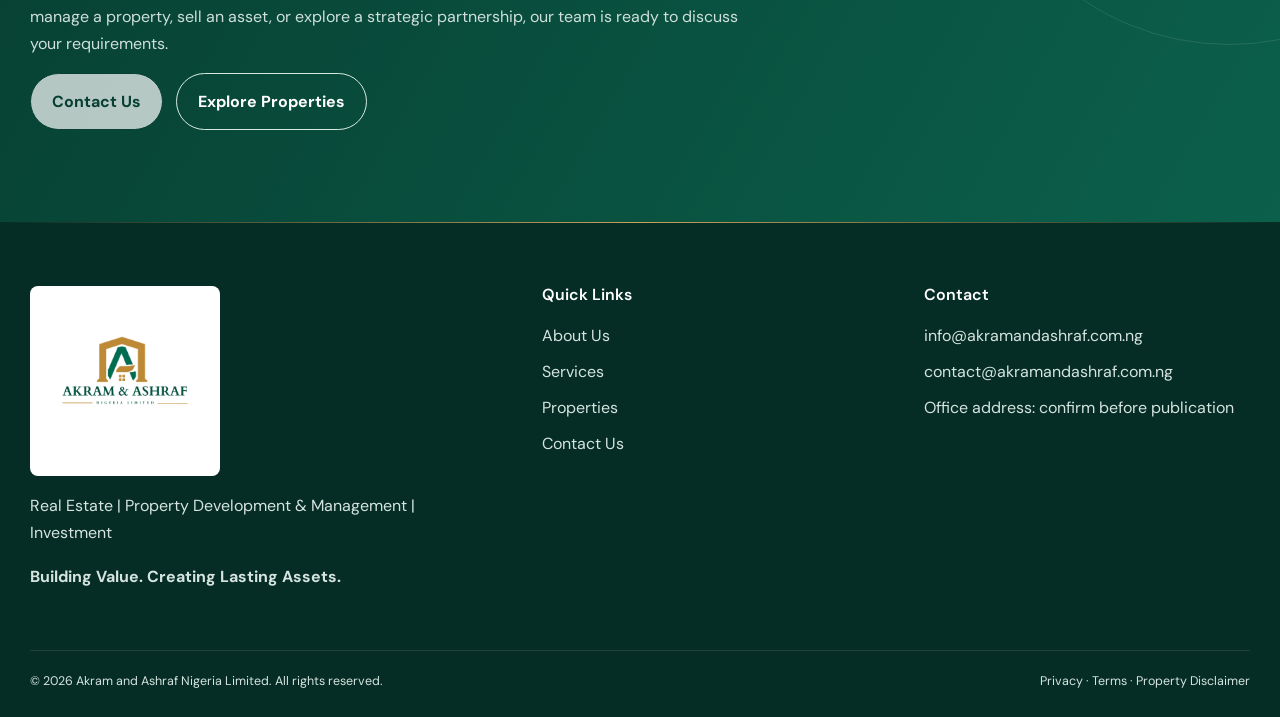
==== commit 74d151b1: "Add files via upload" ====
--- a/index.html
+++ b/index.html
@@ -1,4 +1,4 @@
-<!doctype html><html lang="en-NG"><head><meta charset="utf-8"><meta name="viewport" content="width=device-width,initial-scale=1"><title>Akram and Ashraf Nigeria Limited | Real Estate</title><meta name="description" content="Akram and Ashraf Nigeria Limited provides real estate solutions across property acquisition, land sales, development, investment, management and advisory."><link rel="stylesheet" href="assets/styles.css"></head><body>
+<!doctype html><html lang="en-NG"><head><meta charset="utf-8"><meta name="viewport" content="width=device-width,initial-scale=1"><title>Akram and Ashraf Nigeria Limited | Real Estate</title><meta name="description" content="Akram and Ashraf Nigeria Limited provides real estate solutions across property acquisition, land sales, development, investment, management and advisory."><link rel="stylesheet" href="assets/premium.css"></head><body>
 <div class="topbar"><div class="container"><span>Real Estate | Property Development & Management | Investment</span><span><a href="mailto:info@akramandashraf.com.ng">info@akramandashraf.com.ng</a></span></div></div>
 <header class="site-header"><div class="container header-inner"><a class="brand" href="index.html"><img src="assets/logo.png" alt="Akram and Ashraf Nigeria Limited"></a><button class="nav-toggle" aria-expanded="false" aria-label="Open menu">☰</button><nav class="site-nav"><a class="active" href="index.html">Home</a><a href="about.html">About Us</a><a href="services.html">Services</a><a href="properties.html">Properties</a><a href="contact.html">Contact Us</a><a class="nav-cta" href="contact.html">Enquire Now</a></nav></div></header>
 <main>
--- a/assets/premium.css
+++ b/assets/premium.css
@@ -0,0 +1,92 @@
+@import url('https://fonts.googleapis.com/css2?family=DM+Sans:wght@400;500;600;700&family=Playfair+Display:wght@500;600;700&display=swap');
+
+:root{
+  --green:#073f32;--green-2:#0b604b;--green-3:#0e7a5f;--gold:#c9a15a;--gold-light:#e7d3a5;
+  --cream:#f6f3ec;--paper:#fbfaf7;--ink:#17231f;--muted:#69756f;--white:#fff;
+  --line:rgba(7,63,50,.13);--shadow:0 24px 70px rgba(7,63,50,.12);--shadow-soft:0 12px 35px rgba(7,63,50,.08);
+  --radius:24px;--max:1220px
+}
+*{box-sizing:border-box}
+html{scroll-behavior:smooth}
+body{margin:0;font-family:'DM Sans',ui-sans-serif,system-ui,sans-serif;color:var(--ink);background:var(--paper);line-height:1.7;overflow-x:hidden}
+body:before{content:"";position:fixed;inset:0;pointer-events:none;opacity:.035;background-image:radial-gradient(#073f32 .7px,transparent .7px);background-size:8px 8px;z-index:-1}
+a{color:inherit;text-decoration:none}img{max-width:100%;display:block}button,input,select,textarea{font:inherit}button{cursor:pointer}
+.container{width:min(var(--max),calc(100% - 48px));margin:auto}
+
+/* Premium loading / scroll polish */
+body:after{content:"";position:fixed;left:0;top:0;width:0;height:3px;background:linear-gradient(90deg,var(--gold),#f0dfb6,var(--green-3));z-index:9999;transition:width .1s linear}
+body.scroll-progress:after{width:var(--scroll-progress,0%)}
+
+.topbar{background:var(--green);color:#eaf2ee;font-size:.78rem;letter-spacing:.02em}
+.topbar .container{display:flex;justify-content:space-between;gap:20px;padding:8px 0}.topbar a{color:#fff}
+.site-header{position:sticky;top:0;z-index:100;background:rgba(251,250,247,.84);backdrop-filter:blur(18px);border-bottom:1px solid rgba(7,63,50,.09);transition:.35s ease}
+.site-header.scrolled{background:rgba(251,250,247,.97);box-shadow:0 8px 30px rgba(7,63,50,.08)}
+.header-inner{height:88px;display:flex;align-items:center;justify-content:space-between;gap:28px}.brand img{width:188px;height:auto}
+.site-nav{display:flex;align-items:center;gap:30px;font-weight:600;font-size:.9rem}.site-nav a{position:relative;transition:.25s ease}
+.site-nav a:after{content:"";position:absolute;left:0;bottom:-11px;width:0;height:2px;background:var(--gold);transition:.3s ease}.site-nav a:hover,.site-nav a.active{color:var(--green)}.site-nav a:hover:after,.site-nav a.active:after{width:100%}
+.nav-cta{background:var(--green);color:#fff!important;padding:12px 19px;border-radius:999px;box-shadow:0 8px 20px rgba(7,63,50,.18)}.nav-cta:after{display:none}.nav-cta:hover{background:var(--green-2);transform:translateY(-2px)}
+.nav-toggle{display:none;border:0;background:transparent;font-size:1.65rem;color:var(--green)}
+
+h1,h2,h3{font-family:'Playfair Display',Georgia,serif;line-height:1.08;color:var(--green);margin:0 0 18px;font-weight:600}h1{font-size:clamp(3.2rem,7vw,6.5rem);letter-spacing:-.055em}h2{font-size:clamp(2.2rem,4.8vw,4rem);letter-spacing:-.035em}h3{font-size:1.45rem}.lead{font-size:1.08rem;color:#53625d;max-width:720px}
+.eyebrow{display:inline-flex;gap:10px;align-items:center;color:var(--green);font-weight:700;letter-spacing:.17em;text-transform:uppercase;font-size:.7rem}.eyebrow:before{content:"";width:34px;height:1px;background:var(--gold)}
+.gold{color:var(--gold)}
+
+/* Hero */
+.hero{position:relative;isolation:isolate;overflow:hidden;padding:112px 0 92px;background:linear-gradient(115deg,#f3f0e8 0%,#fbfaf7 48%,#e7f0eb 100%)}
+.hero:before{content:"";position:absolute;width:760px;height:760px;border:1px solid rgba(201,161,90,.25);border-radius:50%;right:-290px;top:-360px;animation:slowSpin 30s linear infinite}
+.hero:after{content:"";position:absolute;width:540px;height:540px;border:1px solid rgba(7,63,50,.11);border-radius:50%;right:-130px;top:-210px;animation:slowSpin 22s linear infinite reverse}
+.hero-grid{display:grid;grid-template-columns:1.12fr .88fr;gap:80px;align-items:center;position:relative;z-index:2}
+.hero-copy{position:relative}.hero-copy:before{content:"";position:absolute;left:-70px;top:12px;width:1px;height:150px;background:linear-gradient(var(--gold),transparent);opacity:.7}
+.hero h1 span{display:block;color:var(--gold)}.hero .actions{margin-top:34px}
+.hero-art{position:relative;min-height:530px;border-radius:36px;overflow:hidden;background:linear-gradient(150deg,#062f27,#0b604b 58%,#123f35);box-shadow:var(--shadow);transform:rotate(1deg)}
+.hero-art:before{content:"";position:absolute;inset:18px;border:1px solid rgba(255,255,255,.16);border-radius:28px}
+.hero-art:after{content:"";position:absolute;width:420px;height:420px;border:1px solid rgba(201,161,90,.6);border-radius:50%;right:-180px;top:-110px;box-shadow:0 0 0 30px rgba(201,161,90,.035),0 0 0 60px rgba(201,161,90,.025)}
+.arch{position:absolute;left:13%;right:13%;bottom:0;height:76%;border:1px solid rgba(255,255,255,.14);border-bottom:0;border-radius:240px 240px 0 0;overflow:hidden}
+.arch:before{content:"";position:absolute;inset:10% 11% 0;border:1px solid rgba(255,255,255,.1);border-bottom:0;border-radius:180px 180px 0 0}
+.arch:after{content:"";position:absolute;left:50%;top:14%;bottom:0;width:1px;background:rgba(255,255,255,.1);box-shadow:-105px 40px 0 rgba(255,255,255,.06),105px 40px 0 rgba(255,255,255,.06)}
+.hero-visual{position:relative;min-height:590px;border-radius:36px;overflow:hidden;box-shadow:var(--shadow);transform:rotate(1deg);background:#0a4f3f}.hero-visual>img{position:absolute;inset:0;width:100%;height:100%;object-fit:cover;object-position:center}.hero-image-overlay{position:absolute;inset:0;background:linear-gradient(180deg,rgba(4,39,32,.08) 15%,rgba(4,39,32,.18) 40%,rgba(4,39,32,.84) 100%)}.hero-visual:before{content:"";position:absolute;inset:18px;border:1px solid rgba(255,255,255,.2);border-radius:28px;z-index:2;pointer-events:none}.hero-visual:after{content:"";position:absolute;width:420px;height:420px;border:1px solid rgba(201,161,90,.58);border-radius:50%;right:-180px;top:-110px;box-shadow:0 0 0 30px rgba(201,161,90,.035),0 0 0 60px rgba(201,161,90,.025);z-index:1;pointer-events:none}.hero-card{position:absolute;left:28px;bottom:28px;right:28px;background:rgba(4,39,32,.86);border:1px solid rgba(255,255,255,.16);backdrop-filter:blur(16px);color:#fff;border-radius:24px;padding:26px;box-shadow:0 20px 50px rgba(0,0,0,.2);z-index:3}.image-label{position:absolute;right:24px;top:24px;z-index:4;background:rgba(4,39,32,.7);color:#f1eee5;border:1px solid rgba(255,255,255,.16);padding:7px 11px;border-radius:999px;font-size:.64rem;font-weight:700;letter-spacing:.05em;backdrop-filter:blur(10px)}
+.hero-card h2,.hero-card h3{color:#fff}.hero-card p{color:#c9d8d2}.hero-card:after{content:"100 HA";position:absolute;right:-8px;bottom:-38px;font:700 7rem 'Playfair Display',serif;color:rgba(255,255,255,.035);pointer-events:none}
+.metric-grid{display:grid;grid-template-columns:repeat(2,1fr);gap:10px;margin-top:20px}.metric{border:1px solid rgba(255,255,255,.12);padding:13px;border-radius:14px;background:rgba(255,255,255,.035)}.metric small{display:block;color:#a9c2b8;font-size:.66rem;text-transform:uppercase;letter-spacing:.12em}.metric strong{display:block;margin-top:3px;font-size:.88rem}
+
+.actions{display:flex;flex-wrap:wrap;gap:13px}.btn{display:inline-flex;align-items:center;justify-content:center;gap:9px;padding:14px 21px;border-radius:999px;border:1px solid var(--green);font-weight:700;transition:.3s ease;position:relative;overflow:hidden}.btn:before{content:"";position:absolute;inset:0;background:rgba(255,255,255,.13);transform:translateX(-105%);transition:.35s ease}.btn:hover:before{transform:translateX(0)}.btn>*{position:relative}.btn-primary{background:var(--green);color:#fff;box-shadow:0 12px 25px rgba(7,63,50,.17)}.btn-primary:hover{background:var(--green-2);transform:translateY(-3px);box-shadow:0 17px 30px rgba(7,63,50,.22)}.btn-secondary{color:var(--green);background:rgba(255,255,255,.7)}.btn-secondary:hover{background:#fff;transform:translateY(-3px);box-shadow:var(--shadow-soft)}
+
+.section{padding:104px 0}.section-soft{background:var(--cream)}.section-dark{background:linear-gradient(145deg,#062f27,#0a5945);color:#eaf3ef;position:relative;overflow:hidden}.section-dark:after{content:"";position:absolute;width:650px;height:650px;border:1px solid rgba(201,161,90,.12);border-radius:50%;right:-280px;top:-250px}.section-dark>*{position:relative;z-index:1}.section-dark h2,.section-dark h3{color:#fff}.section-head{max-width:780px;margin-bottom:44px}.section-head p{color:var(--muted)}.section-dark .section-head p{color:#c2d4cd}
+.grid-3{display:grid;grid-template-columns:repeat(3,1fr);gap:20px}.grid-2{display:grid;grid-template-columns:repeat(2,1fr);gap:24px}
+.card{border:1px solid var(--line);border-radius:var(--radius);padding:30px;background:rgba(255,255,255,.78);box-shadow:0 4px 18px rgba(7,63,50,.025);transition:.4s cubic-bezier(.2,.7,.2,1);position:relative;overflow:hidden}.card:before{content:"";position:absolute;left:0;top:0;width:100%;height:3px;background:linear-gradient(90deg,var(--gold),transparent);transform:scaleX(0);transform-origin:left;transition:.4s ease}.card:hover{transform:translateY(-8px);box-shadow:var(--shadow)}.card:hover:before{transform:scaleX(1)}
+.icon{width:48px;height:48px;border-radius:15px;background:#eaf1ed;color:var(--green);display:grid;place-items:center;font-weight:800;margin-bottom:21px;border:1px solid rgba(7,63,50,.08)}.service-card p,.card p{color:var(--muted)}.number{color:var(--gold);font-weight:800;letter-spacing:.1em}
+
+/* Property visuals */
+.property-card{border:1px solid var(--line);border-radius:30px;overflow:hidden;background:#fff;box-shadow:var(--shadow-soft);transition:.4s ease}.property-card:hover{transform:translateY(-6px);box-shadow:var(--shadow)}
+.property-visual{height:330px;background:linear-gradient(135deg,#062f27 0%,#0a5b46 58%,#183f36 100%);position:relative;display:flex;align-items:flex-end;padding:26px;color:#fff;overflow:hidden}.property-visual>img{position:absolute;inset:0;width:100%;height:100%;object-fit:cover}.property-image-overlay{position:absolute;inset:0;background:linear-gradient(180deg,rgba(6,47,39,.08),rgba(6,47,39,.78))}.property-visual .image-label{top:auto;right:20px;bottom:20px;font-size:.58rem}.property-visual .property-tag{z-index:3}
+.property-visual:before{content:"";position:absolute;width:360px;height:360px;border:1px solid rgba(201,161,90,.55);border-radius:50%;right:-130px;top:-120px;box-shadow:0 0 0 35px rgba(201,161,90,.035),0 0 0 70px rgba(201,161,90,.02)}
+.property-visual:after{content:"MAITAMA 2";position:absolute;right:25px;top:25px;writing-mode:vertical-rl;font-size:.7rem;letter-spacing:.28em;color:rgba(255,255,255,.45);font-weight:700}
+.property-visual .property-tag{position:relative;z-index:2}.property-tag{background:var(--gold);color:#fff;padding:8px 12px;border-radius:999px;font-size:.68rem;font-weight:800;text-transform:uppercase;letter-spacing:.08em;box-shadow:0 8px 18px rgba(0,0,0,.16)}
+.property-body{padding:32px}.facts{display:grid;grid-template-columns:repeat(2,1fr);gap:12px;margin:22px 0}.fact{background:#f5f7f4;border-radius:14px;padding:14px;border:1px solid rgba(7,63,50,.06)}.fact small{display:block;color:var(--muted);font-size:.66rem;text-transform:uppercase;letter-spacing:.1em}.fact strong{font-size:.9rem}.list{padding-left:18px;color:var(--muted)}
+
+.process{display:grid;grid-template-columns:repeat(6,1fr);gap:0}.step{padding:24px 18px;border-top:1px solid rgba(7,63,50,.16);position:relative}.step:before{content:"";position:absolute;left:0;top:-2px;width:42px;height:3px;background:var(--gold)}.step strong{display:block;color:var(--gold);font-size:.72rem;letter-spacing:.12em;margin-bottom:12px}.step h3{font-size:1.2rem}
+.audiences{display:grid;grid-template-columns:repeat(3,1fr);gap:16px}.audience{padding:22px;border:1px solid rgba(255,255,255,.15);border-radius:18px;background:rgba(255,255,255,.035);transition:.35s}.audience:hover{transform:translateY(-5px);border-color:rgba(201,161,90,.55);background:rgba(255,255,255,.055)}.audience p{color:#c3d5ce;margin:8px 0 0}
+
+.cta{padding:92px 0;background:linear-gradient(120deg,#073f32,#0b604b);color:#fff;position:relative;overflow:hidden}.cta:before{content:"";position:absolute;width:520px;height:520px;border:1px solid rgba(255,255,255,.1);border-radius:50%;right:-210px;top:-210px}.cta h2{color:#fff;max-width:900px}.cta p{color:#cfe0da;max-width:720px}
+.footer{background:#062d25;color:#d5e4df;padding:64px 0 25px;position:relative}.footer:before{content:"";position:absolute;left:0;right:0;top:0;height:1px;background:linear-gradient(90deg,transparent,var(--gold),transparent)}.footer-grid{display:grid;grid-template-columns:1.4fr 1fr 1fr;gap:55px}.footer h3{color:#fff;font-size:1rem;font-family:'DM Sans',sans-serif}.footer a{color:#d5e4df;transition:.25s}.footer a:hover{color:var(--gold-light);padding-left:3px}.footer-links{display:grid;gap:9px}.footer-bottom{border-top:1px solid rgba(255,255,255,.1);margin-top:44px;padding-top:20px;font-size:.78rem;display:flex;justify-content:space-between;gap:20px}
+
+.page-hero{padding:96px 0 80px;background:linear-gradient(120deg,var(--cream),#fbfaf7);border-bottom:1px solid var(--line);position:relative;overflow:hidden}.page-hero:after{content:"";position:absolute;width:440px;height:440px;border:1px solid rgba(201,161,90,.2);border-radius:50%;right:-160px;top:-160px}.page-hero h1{font-size:clamp(3rem,6vw,5.6rem);max-width:980px}.page-hero p{max-width:780px;color:var(--muted);font-size:1.08rem;position:relative;z-index:1}
+.about-split{display:grid;grid-template-columns:.8fr 1.2fr;gap:80px;align-items:start}.quote{border-left:3px solid var(--gold);padding:10px 0 10px 24px;font:italic 1.35rem 'Playfair Display',Georgia,serif;color:var(--green)}.values{display:grid;grid-template-columns:repeat(2,1fr);gap:15px}.value{padding:20px;border:1px solid var(--line);border-radius:16px;background:#fff}.value strong{display:block;color:var(--green)}
+.service-list{display:grid;gap:24px}.service-detail{padding:36px;border:1px solid var(--line);border-radius:26px;background:#fff;transition:.35s}.service-detail:hover{box-shadow:var(--shadow-soft);transform:translateY(-4px)}.service-detail ul{columns:2}
+.filters{display:grid;grid-template-columns:repeat(3,1fr);gap:14px;padding:20px;border:1px solid var(--line);border-radius:20px;background:#fff;margin-bottom:30px;box-shadow:var(--shadow-soft)}.field{display:grid;gap:7px}.field label{font-weight:700;font-size:.82rem;color:var(--green)}.field input,.field select,.field textarea{width:100%;border:1px solid #d7dfda;border-radius:13px;padding:13px 14px;background:#fff;color:var(--ink);outline:none;transition:.25s}.field input:focus,.field select:focus,.field textarea:focus{border-color:var(--gold);box-shadow:0 0 0 4px rgba(201,161,90,.12)}
+.contact-grid{display:grid;grid-template-columns:.75fr 1.25fr;gap:30px}.contact-panel{background:linear-gradient(145deg,#06372e,#0b604b);color:#fff;border-radius:28px;padding:34px;box-shadow:var(--shadow);position:relative;overflow:hidden}.contact-panel:after{content:"";position:absolute;width:300px;height:300px;border:1px solid rgba(201,161,90,.25);border-radius:50%;right:-130px;top:-100px}.contact-panel>*{position:relative;z-index:1}.contact-panel h2,.contact-panel h3{color:#fff}.contact-panel a{color:#fff}.form-card{border:1px solid var(--line);border-radius:28px;padding:34px;background:#fff;box-shadow:var(--shadow-soft)}.form-grid{display:grid;grid-template-columns:1fr 1fr;gap:18px}.full{grid-column:1/-1}.check-row{display:flex;gap:10px;align-items:flex-start;font-size:.88rem;color:var(--muted)}.form-status{margin-top:16px;padding:15px;border-radius:12px;display:none}.form-status.success{display:block;background:#eaf6ef;color:#185c3f}.form-status.error{display:block;background:#fff0ef;color:#8a2d24}
+
+.legal{max-width:900px}.legal h2{font-size:2rem;margin-top:42px}.legal p,.legal li{color:var(--muted)}[hidden]{display:none!important}.note{font-size:.84rem;color:var(--muted)}.breadcrumb{font-size:.78rem;color:var(--muted);margin-bottom:22px}.property-detail-grid{display:grid;grid-template-columns:1.15fr .85fr;gap:32px}.detail-panel{border:1px solid var(--line);border-radius:26px;padding:30px;background:#fff;box-shadow:var(--shadow-soft)}.keyfacts{display:grid;grid-template-columns:repeat(2,1fr);gap:12px}
+.detail-hero{min-height:500px;border-radius:32px;background:linear-gradient(145deg,#062f27,#0d7357);color:#fff;padding:38px;display:flex;flex-direction:column;justify-content:flex-end;position:relative;overflow:hidden;box-shadow:var(--shadow)}.detail-hero:before{content:"";position:absolute;width:560px;height:560px;border:1px solid rgba(201,161,90,.5);border-radius:50%;right:-200px;top:-170px}.detail-hero:after{content:"MAITAMA 2";position:absolute;right:25px;top:30px;writing-mode:vertical-rl;font:700 .7rem 'DM Sans',sans-serif;letter-spacing:.3em;color:rgba(255,255,255,.4)}.detail-hero>*{position:relative;z-index:1}.mini-map{min-height:260px;border-radius:20px;background:repeating-linear-gradient(45deg,#edf1ee 0,#edf1ee 8px,#e4e9e5 8px,#e4e9e5 10px);display:grid;place-items:center;color:var(--green);font-weight:800}
+.logo-note{font-size:.75rem;color:var(--muted)}
+
+/* Motion */
+.reveal{opacity:0;transform:translateY(28px);transition:opacity .75s ease,transform .75s cubic-bezier(.2,.7,.2,1)}.reveal.revealed{opacity:1;transform:none}.delay-1{transition-delay:.08s}.delay-2{transition-delay:.16s}.delay-3{transition-delay:.24s}.delay-4{transition-delay:.32s}
+.page-enter{animation:pageEnter .7s ease both}.float{animation:float 6s ease-in-out infinite}
+
+@keyframes pageEnter{from{opacity:0;transform:translateY(10px)}to{opacity:1;transform:none}}
+@keyframes float{0%,100%{transform:translateY(0)}50%{transform:translateY(-10px)}}
+@keyframes slowSpin{to{transform:rotate(360deg)}}
+@media(prefers-reduced-motion:reduce){*,*:before,*:after{animation:none!important;transition:none!important;scroll-behavior:auto!important}.reveal{opacity:1;transform:none}}
+
+@media(max-width:1000px){.hero-grid,.about-split,.contact-grid,.property-detail-grid{grid-template-columns:1fr}.hero-grid{gap:50px}.hero-art{min-height:470px}.hero-visual{min-height:500px}.grid-3,.audiences{grid-template-columns:1fr 1fr}.process{grid-template-columns:repeat(3,1fr)}.footer-grid{grid-template-columns:1fr 1fr}.site-nav{display:none;position:absolute;top:88px;left:0;right:0;background:rgba(251,250,247,.98);backdrop-filter:blur(18px);border-bottom:1px solid var(--line);padding:18px 24px;flex-direction:column;align-items:stretch;gap:2px;box-shadow:0 20px 30px rgba(7,63,50,.08)}.site-nav.open{display:flex}.site-nav a{padding:12px 0}.site-nav a:after{bottom:5px}.nav-toggle{display:block}.filters{grid-template-columns:1fr 1fr}.hero-copy:before{display:none}}
+@media(max-width:650px){.container{width:min(var(--max),calc(100% - 30px))}.topbar .container{display:none}.header-inner{height:74px}.brand img{width:154px}.site-nav{top:74px}.hero{padding:72px 0 65px}.hero-art{min-height:410px;border-radius:28px}.hero-visual{min-height:500px;border-radius:28px;transform:none}.hero-visual .hero-card{left:16px;right:16px;bottom:16px;padding:20px}.hero-visual .image-label{top:16px;right:16px;font-size:.56rem}.hero-card{left:16px;right:16px;bottom:16px;padding:20px}.metric-grid{grid-template-columns:1fr 1fr}.section{padding:72px 0}.grid-3,.grid-2,.audiences,.values,.footer-grid{grid-template-columns:1fr}.process{grid-template-columns:1fr 1fr}.facts,.keyfacts{grid-template-columns:1fr}.property-visual{height:245px}.page-hero{padding:68px 0 58px}.footer-bottom{flex-direction:column}.service-detail ul{columns:1}.form-grid{grid-template-columns:1fr}.full{grid-column:auto}h1{font-size:3rem}.hero h1{font-size:3.25rem}.hero-card:after{font-size:5rem}.detail-hero{min-height:400px}.filters{grid-template-columns:1fr}.actions .btn{width:100%}}
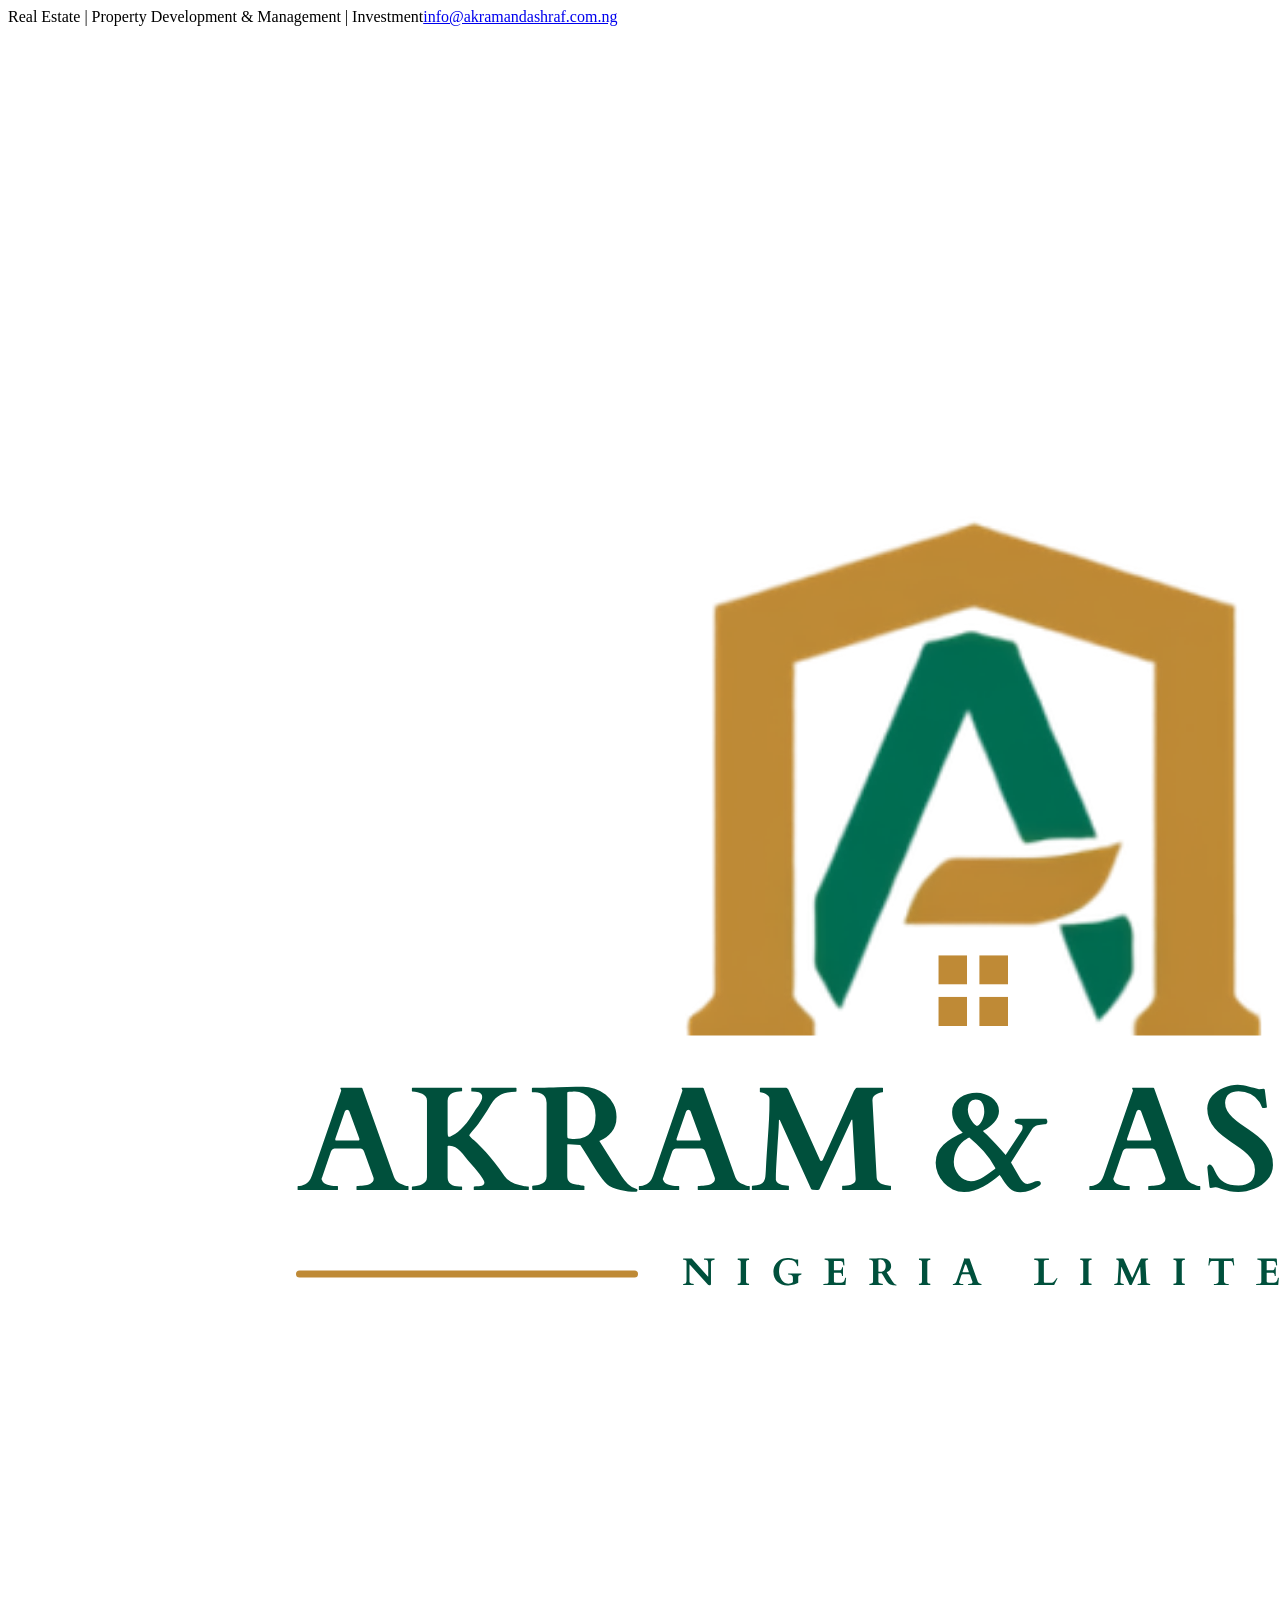
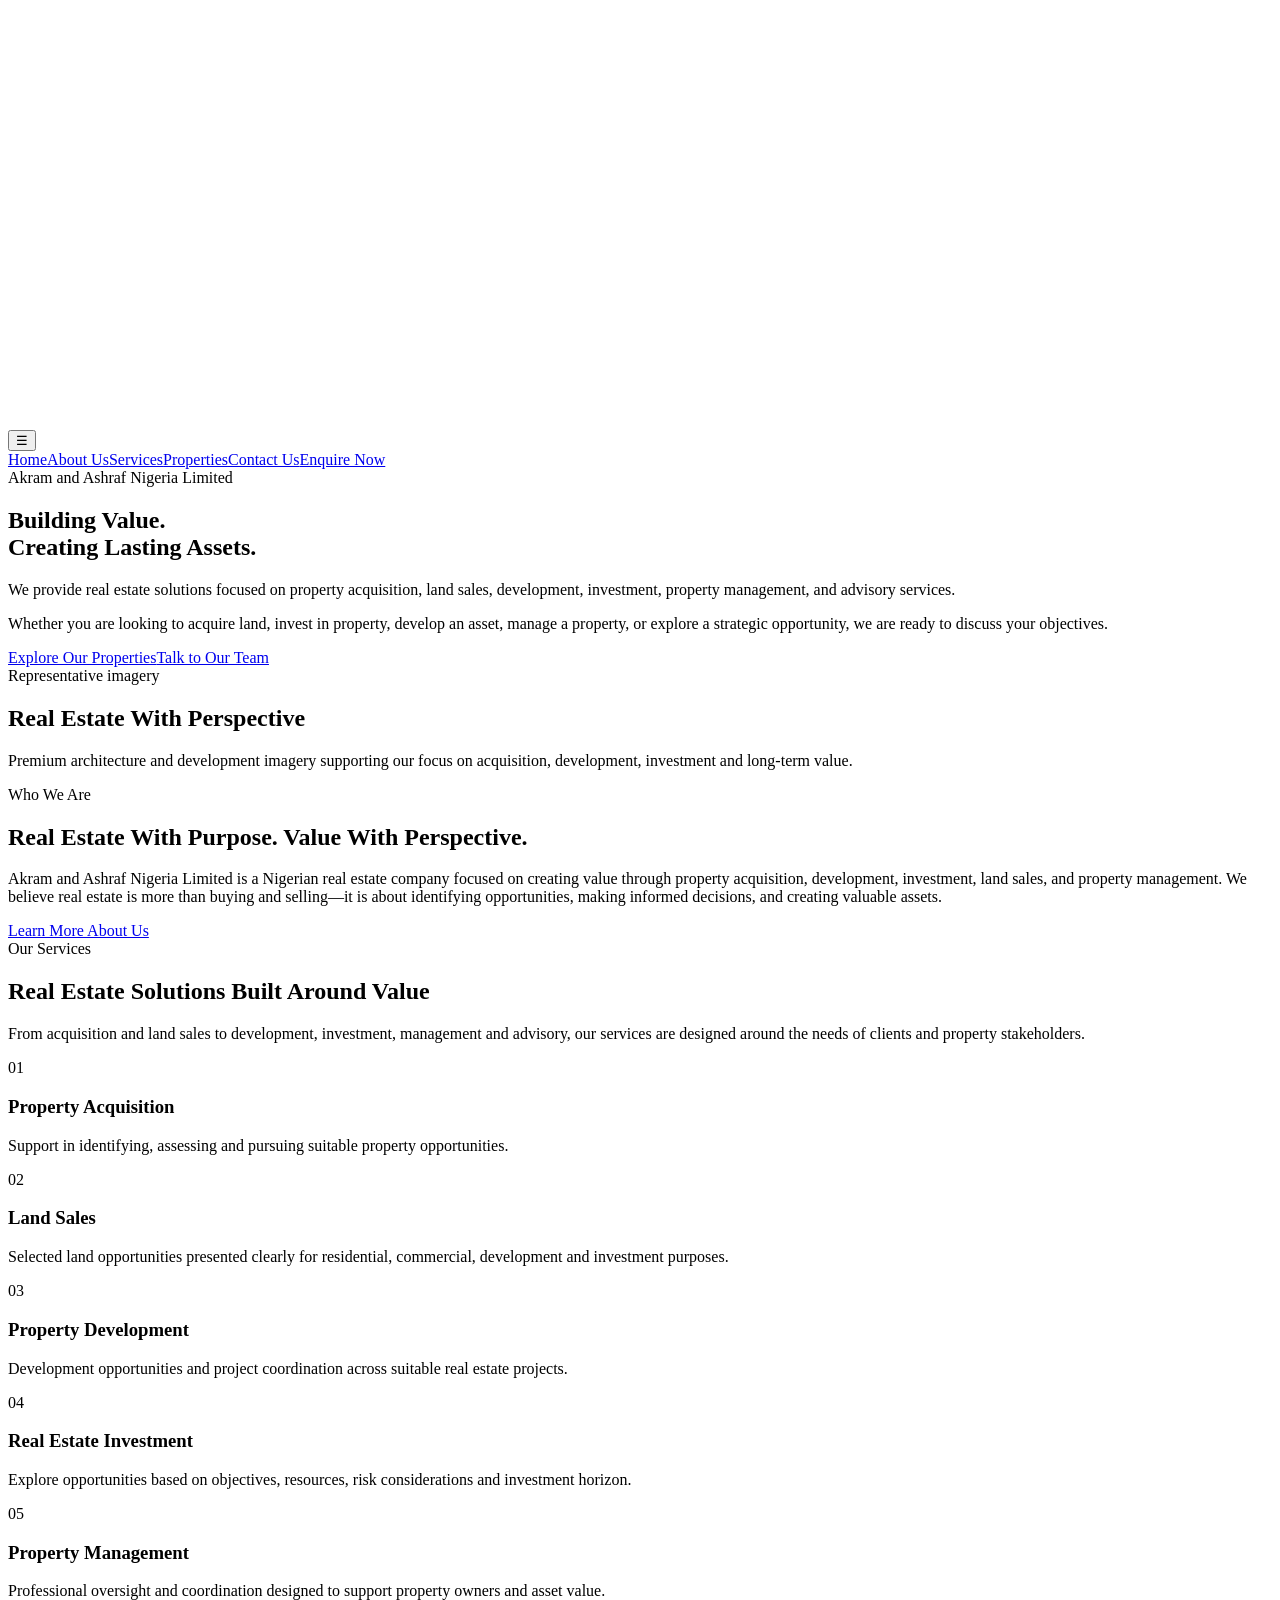
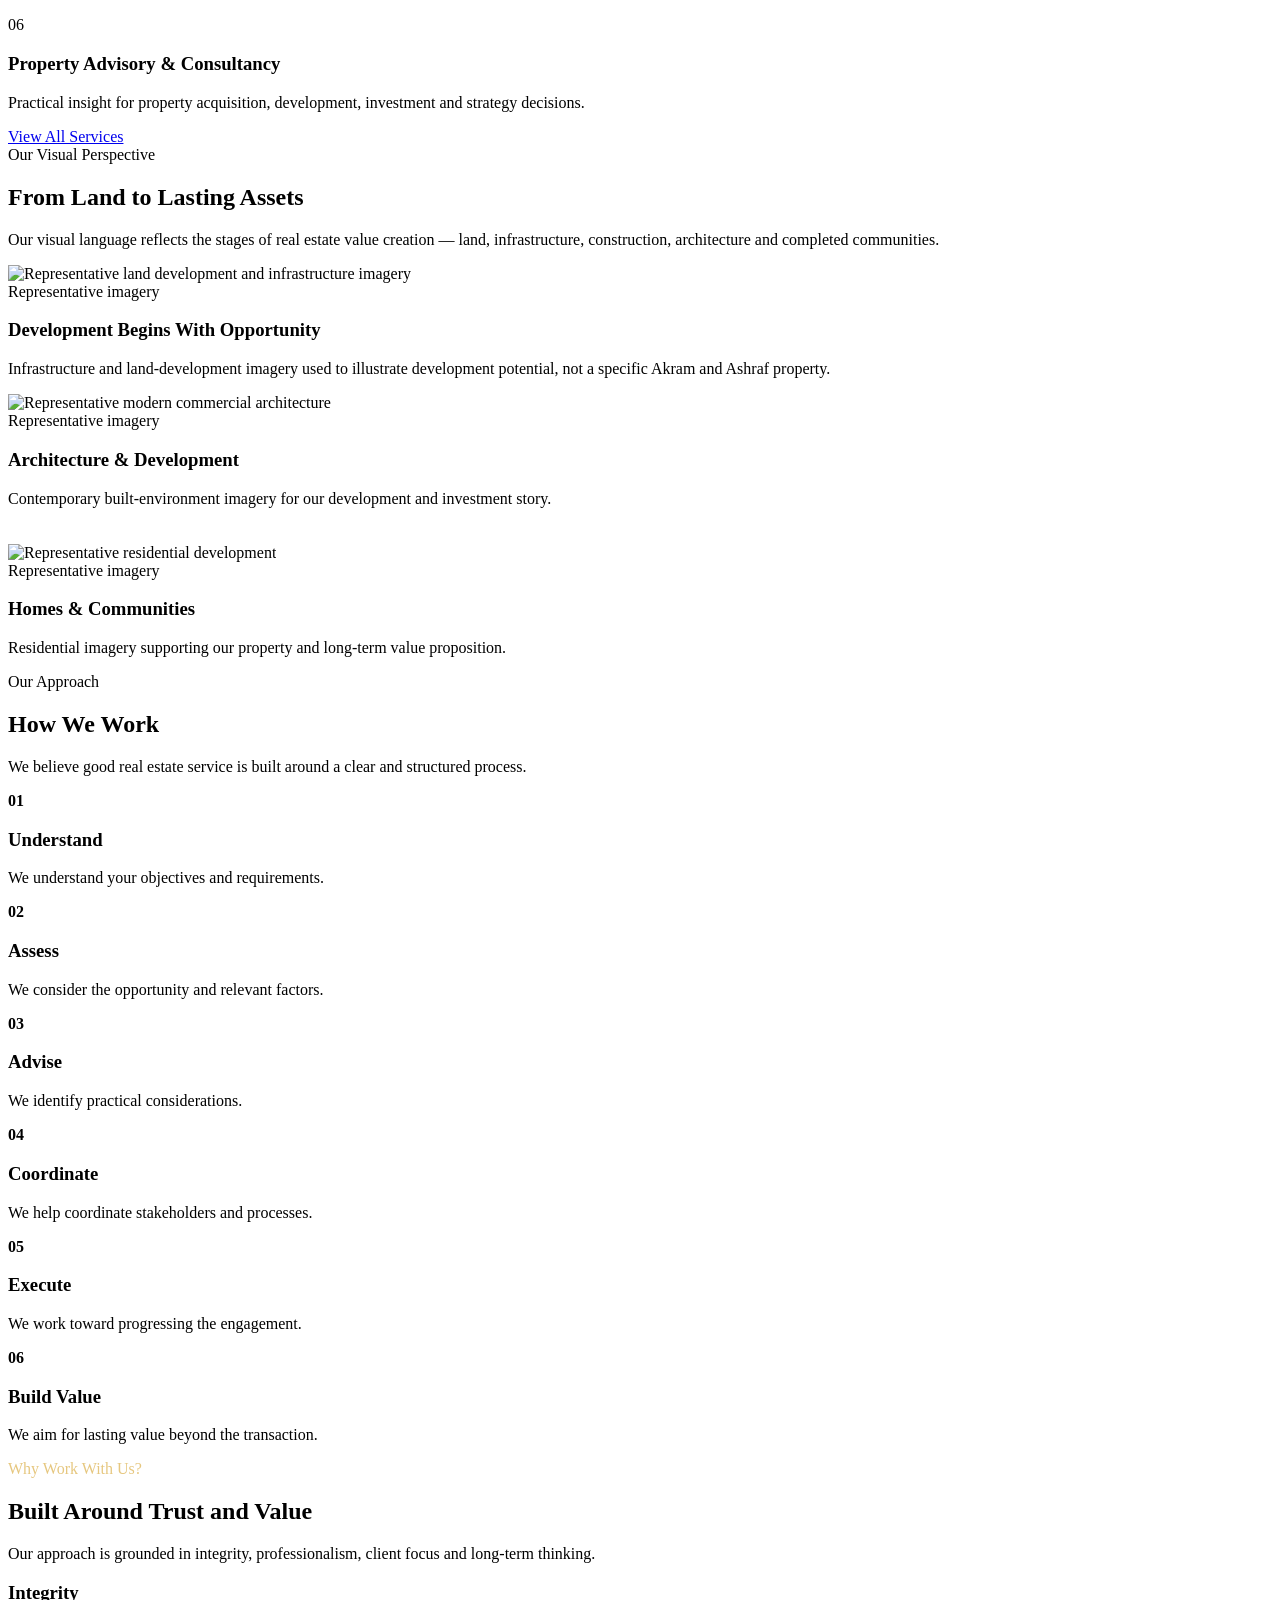
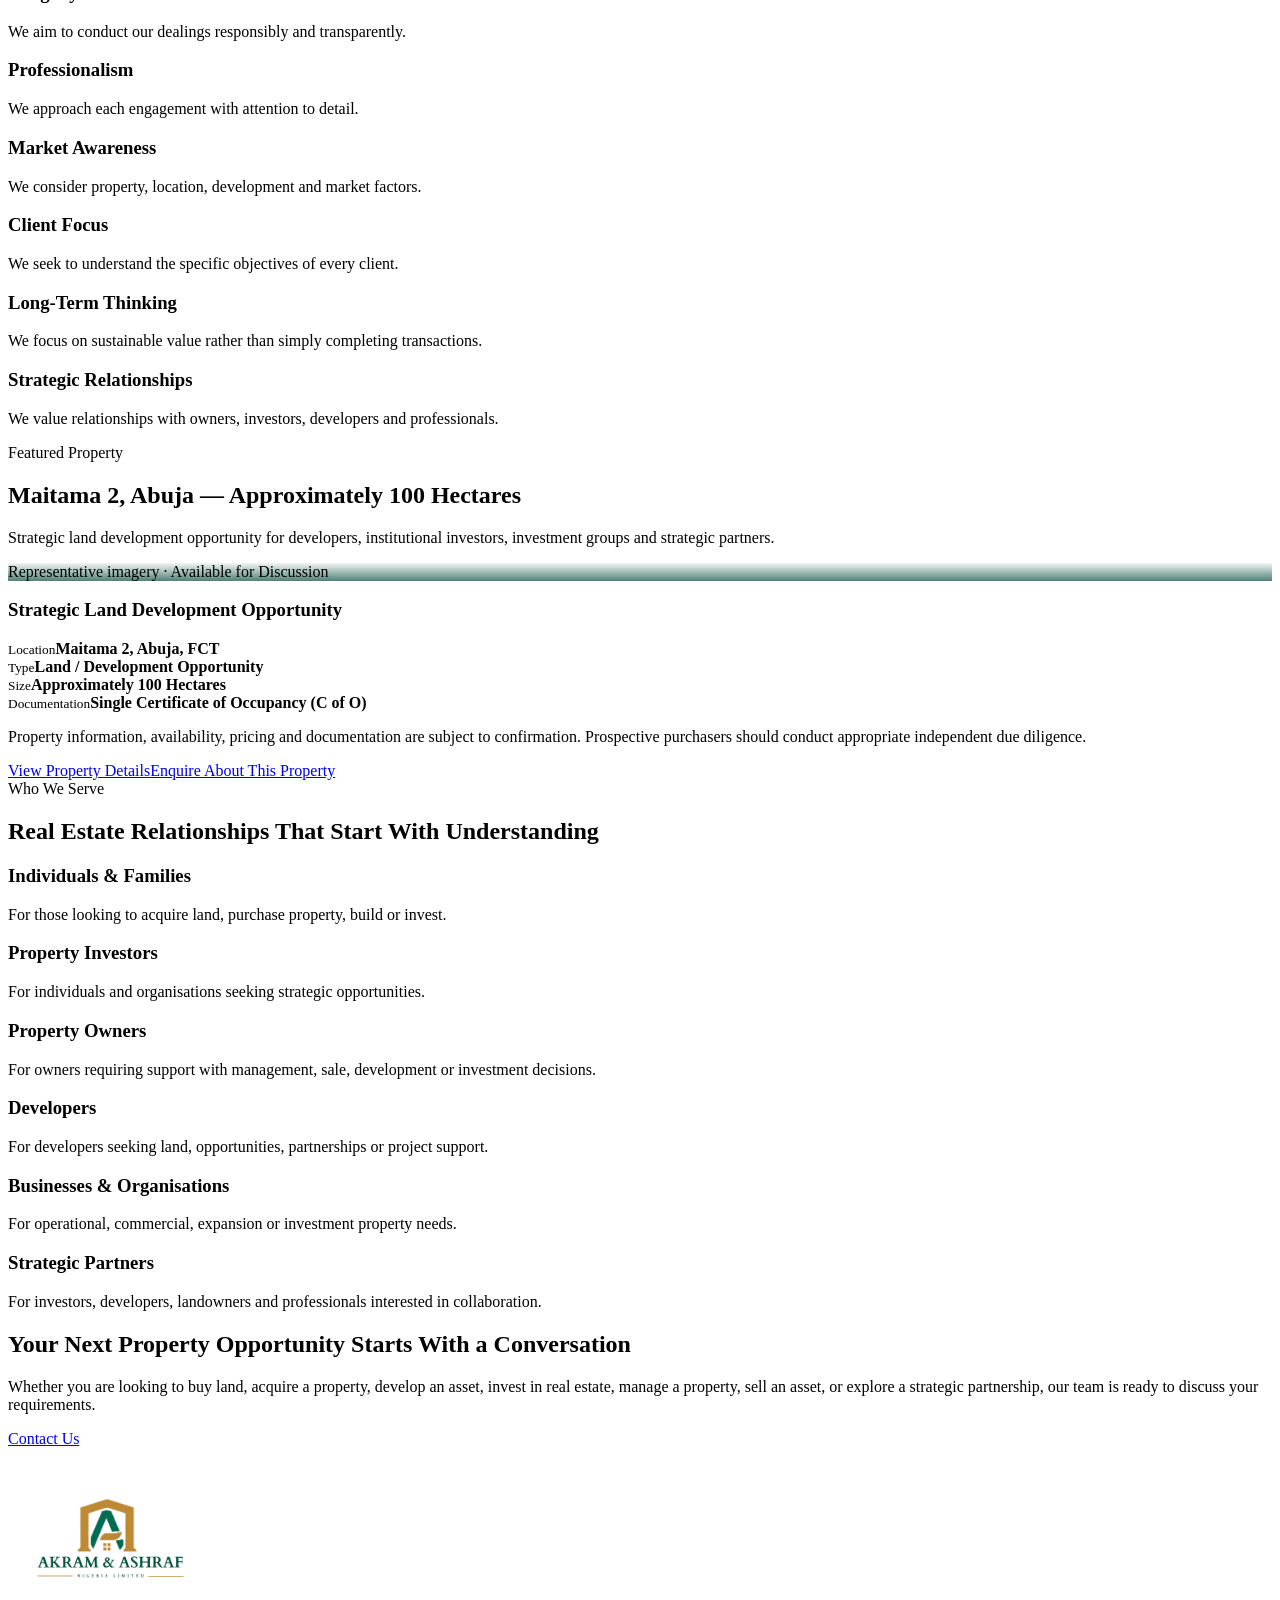
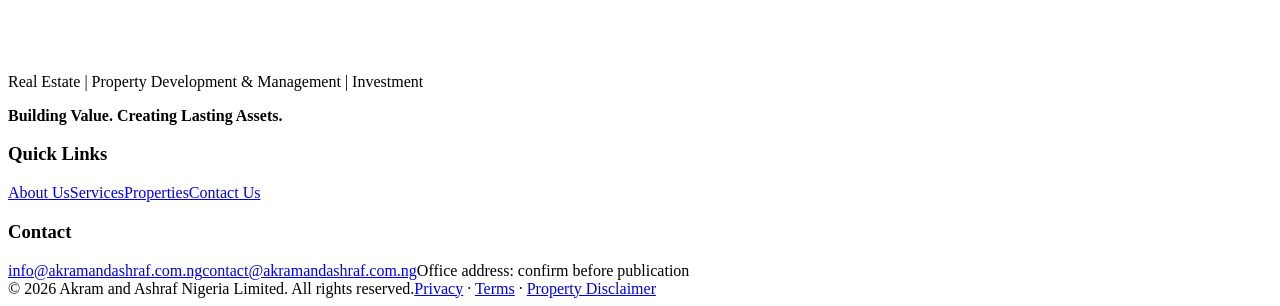
==== commit 77c1b6d1: "Update website to Premium V2" ====
--- a/index.html
+++ b/index.html
@@ -1,13 +1,14 @@
-<!doctype html><html lang="en-NG"><head><meta charset="utf-8"><meta name="viewport" content="width=device-width,initial-scale=1"><title>Akram and Ashraf Nigeria Limited | Real Estate</title><meta name="description" content="Akram and Ashraf Nigeria Limited provides real estate solutions across property acquisition, land sales, development, investment, management and advisory."><link rel="stylesheet" href="assets/premium.css"></head><body>
+<!doctype html><html lang="en-NG"><head><meta charset="utf-8"><meta name="viewport" content="width=device-width,initial-scale=1"><title>Akram and Ashraf Nigeria Limited | Real Estate</title><meta name="description" content="Akram and Ashraf Nigeria Limited provides real estate solutions across property acquisition, land sales, development, investment, management and advisory."><link rel="stylesheet" href="assets/styles.css"></head><body>
 <div class="topbar"><div class="container"><span>Real Estate | Property Development & Management | Investment</span><span><a href="mailto:info@akramandashraf.com.ng">info@akramandashraf.com.ng</a></span></div></div>
 <header class="site-header"><div class="container header-inner"><a class="brand" href="index.html"><img src="assets/logo.png" alt="Akram and Ashraf Nigeria Limited"></a><button class="nav-toggle" aria-expanded="false" aria-label="Open menu">☰</button><nav class="site-nav"><a class="active" href="index.html">Home</a><a href="about.html">About Us</a><a href="services.html">Services</a><a href="properties.html">Properties</a><a href="contact.html">Contact Us</a><a class="nav-cta" href="contact.html">Enquire Now</a></nav></div></header>
 <main>
-<section class="hero"><div class="container hero-grid"><div><div class="eyebrow">Akram and Ashraf Nigeria Limited</div><h1>Building Value.<br><span>Creating Lasting Assets.</span></h1><p class="lead">We provide real estate solutions focused on property acquisition, land sales, development, investment, property management, and advisory services.</p><p class="lead">Whether you are looking to acquire land, invest in property, develop an asset, manage a property, or explore a strategic opportunity, we are ready to discuss your objectives.</p><div class="actions"><a class="btn btn-primary" href="properties.html">Explore Our Properties</a><a class="btn btn-secondary" href="contact.html">Talk to Our Team</a></div></div><div class="hero-visual" aria-label="Representative aerial real estate imagery"><img src="assets/images/real-estate-aerial.jpg" alt="Representative aerial view of a developed residential community"><div class="hero-image-overlay"></div><div class="hero-card"><span class="eyebrow" style="color:#e6c77f">Featured Opportunity</span><h2 style="margin-top:14px">Maitama 2, Abuja</h2><p>Strategic land development opportunity</p><div class="metric-grid"><div class="metric"><small>Size</small><strong>Approx. 100 Hectares</strong></div><div class="metric"><small>Title</small><strong>Single C of O</strong></div><div class="metric"><small>Status</small><strong>Undeveloped Land</strong></div><div class="metric"><small>Price</small><strong>Price on Request</strong></div></div><a class="btn btn-secondary" style="margin-top:24px;width:100%" href="property-maitama-2.html">View Property Details</a></div><div class="image-label">Representative imagery · Real estate development</div></div></div></section>
+<section class="hero"><div class="container hero-grid"><div><div class="eyebrow">Akram and Ashraf Nigeria Limited</div><h1>Building Value.<br><span>Creating Lasting Assets.</span></h1><p class="lead">We provide real estate solutions focused on property acquisition, land sales, development, investment, property management, and advisory services.</p><p class="lead">Whether you are looking to acquire land, invest in property, develop an asset, manage a property, or explore a strategic opportunity, we are ready to discuss your objectives.</p><div class="actions"><a class="btn btn-primary" href="properties.html">Explore Our Properties</a><a class="btn btn-secondary" href="contact.html">Talk to Our Team</a></div></div><div class="hero-image" style="background-image:url('assets/04-aerial-residential.jpg')"><div class="hero-image-content"><span class="representative">Representative imagery</span><h2>Real Estate With Perspective</h2><p>Premium architecture and development imagery supporting our focus on acquisition, development, investment and long-term value.</p></div></div></div></section>
 <section class="section"><div class="container"><div class="section-head"><div class="eyebrow">Who We Are</div><h2>Real Estate With Purpose. Value With Perspective.</h2><p>Akram and Ashraf Nigeria Limited is a Nigerian real estate company focused on creating value through property acquisition, development, investment, land sales, and property management. We believe real estate is more than buying and selling—it is about identifying opportunities, making informed decisions, and creating valuable assets.</p></div><a class="btn btn-primary" href="about.html">Learn More About Us</a></div></section>
 <section class="section section-soft"><div class="container"><div class="section-head"><div class="eyebrow">Our Services</div><h2>Real Estate Solutions Built Around Value</h2><p>From acquisition and land sales to development, investment, management and advisory, our services are designed around the needs of clients and property stakeholders.</p></div><div class="grid-3"><article class="card"><div class="icon">01</div><h3>Property Acquisition</h3><p>Support in identifying, assessing and pursuing suitable property opportunities.</p></article><article class="card"><div class="icon">02</div><h3>Land Sales</h3><p>Selected land opportunities presented clearly for residential, commercial, development and investment purposes.</p></article><article class="card"><div class="icon">03</div><h3>Property Development</h3><p>Development opportunities and project coordination across suitable real estate projects.</p></article><article class="card"><div class="icon">04</div><h3>Real Estate Investment</h3><p>Explore opportunities based on objectives, resources, risk considerations and investment horizon.</p></article><article class="card"><div class="icon">05</div><h3>Property Management</h3><p>Professional oversight and coordination designed to support property owners and asset value.</p></article><article class="card"><div class="icon">06</div><h3>Property Advisory & Consultancy</h3><p>Practical insight for property acquisition, development, investment and strategy decisions.</p></article></div><div class="actions"><a class="btn btn-primary" href="services.html">View All Services</a></div></div></section>
+<section class="section"><div class="container"><div class="section-head"><div class="eyebrow">Our Visual Perspective</div><h2>From Land to Lasting Assets</h2><p>Our visual language reflects the stages of real estate value creation — land, infrastructure, construction, architecture and completed communities.</p></div><div class="visual-grid"><div class="visual-card tall"><img src="assets/02-road-development.jpg" alt="Representative land development and infrastructure imagery"><div class="visual-caption"><span class="representative">Representative imagery</span><h3>Development Begins With Opportunity</h3><p>Infrastructure and land-development imagery used to illustrate development potential, not a specific Akram and Ashraf property.</p></div></div><div style="display:grid;gap:20px"><div class="visual-card"><img src="assets/03-modern-tower.jpg" alt="Representative modern commercial architecture"><div class="visual-caption"><span class="representative">Representative imagery</span><h3>Architecture & Development</h3><p>Contemporary built-environment imagery for our development and investment story.</p></div></div><div class="visual-card"><img src="assets/09-residential-complex.jpg" alt="Representative residential development"><div class="visual-caption"><span class="representative">Representative imagery</span><h3>Homes & Communities</h3><p>Residential imagery supporting our property and long-term value proposition.</p></div></div></div></div></div></section>
 <section class="section"><div class="container"><div class="section-head"><div class="eyebrow">Our Approach</div><h2>How We Work</h2><p>We believe good real estate service is built around a clear and structured process.</p></div><div class="process"><div class="step"><strong>01</strong><h3>Understand</h3><p>We understand your objectives and requirements.</p></div><div class="step"><strong>02</strong><h3>Assess</h3><p>We consider the opportunity and relevant factors.</p></div><div class="step"><strong>03</strong><h3>Advise</h3><p>We identify practical considerations.</p></div><div class="step"><strong>04</strong><h3>Coordinate</h3><p>We help coordinate stakeholders and processes.</p></div><div class="step"><strong>05</strong><h3>Execute</h3><p>We work toward progressing the engagement.</p></div><div class="step"><strong>06</strong><h3>Build Value</h3><p>We aim for lasting value beyond the transaction.</p></div></div></div></section>
 <section class="section section-dark"><div class="container"><div class="section-head"><div class="eyebrow" style="color:#e6c77f">Why Work With Us?</div><h2>Built Around Trust and Value</h2><p>Our approach is grounded in integrity, professionalism, client focus and long-term thinking.</p></div><div class="grid-3"><div class="card" style="background:transparent;border-color:rgba(255,255,255,.13)"><h3>Integrity</h3><p>We aim to conduct our dealings responsibly and transparently.</p></div><div class="card" style="background:transparent;border-color:rgba(255,255,255,.13)"><h3>Professionalism</h3><p>We approach each engagement with attention to detail.</p></div><div class="card" style="background:transparent;border-color:rgba(255,255,255,.13)"><h3>Market Awareness</h3><p>We consider property, location, development and market factors.</p></div><div class="card" style="background:transparent;border-color:rgba(255,255,255,.13)"><h3>Client Focus</h3><p>We seek to understand the specific objectives of every client.</p></div><div class="card" style="background:transparent;border-color:rgba(255,255,255,.13)"><h3>Long-Term Thinking</h3><p>We focus on sustainable value rather than simply completing transactions.</p></div><div class="card" style="background:transparent;border-color:rgba(255,255,255,.13)"><h3>Strategic Relationships</h3><p>We value relationships with owners, investors, developers and professionals.</p></div></div></div></section>
-<section class="section"><div class="container"><div class="section-head"><div class="eyebrow">Featured Property</div><h2>Maitama 2, Abuja — Approximately 100 Hectares</h2><p>Strategic land development opportunity for developers, institutional investors, investment groups and strategic partners.</p></div><div class="property-card"><div class="property-visual"><img src="assets/images/real-estate-aerial.jpg" alt="Representative real estate development imagery"><div class="property-image-overlay"></div><span class="property-tag">Available for Discussion</span><span class="image-label">Representative imagery · Not the Maitama 2 site</span></div><div class="property-body"><h3>Strategic Land Development Opportunity</h3><div class="facts"><div class="fact"><small>Location</small><strong>Maitama 2, Abuja, FCT</strong></div><div class="fact"><small>Type</small><strong>Land / Development Opportunity</strong></div><div class="fact"><small>Size</small><strong>Approximately 100 Hectares</strong></div><div class="fact"><small>Documentation</small><strong>Single Certificate of Occupancy (C of O)</strong></div></div><p>Property information, availability, pricing and documentation are subject to confirmation. Prospective purchasers should conduct appropriate independent due diligence.</p><div class="actions"><a class="btn btn-primary" href="property-maitama-2.html">View Property Details</a><a class="btn btn-secondary" href="property-maitama-2.html#enquire">Enquire About This Property</a></div></div></div></div></section>
+<section class="section"><div class="container"><div class="section-head"><div class="eyebrow">Featured Property</div><h2>Maitama 2, Abuja — Approximately 100 Hectares</h2><p>Strategic land development opportunity for developers, institutional investors, investment groups and strategic partners.</p></div><div class="property-card"><div class="property-visual" style="background-image:linear-gradient(180deg,rgba(6,76,59,.05),rgba(6,76,59,.7)),url(assets/02-road-development.jpg);background-size:cover;background-position:center"><span class="property-tag">Representative imagery · Available for Discussion</span></div><div class="property-body"><h3>Strategic Land Development Opportunity</h3><div class="facts"><div class="fact"><small>Location</small><strong>Maitama 2, Abuja, FCT</strong></div><div class="fact"><small>Type</small><strong>Land / Development Opportunity</strong></div><div class="fact"><small>Size</small><strong>Approximately 100 Hectares</strong></div><div class="fact"><small>Documentation</small><strong>Single Certificate of Occupancy (C of O)</strong></div></div><p>Property information, availability, pricing and documentation are subject to confirmation. Prospective purchasers should conduct appropriate independent due diligence.</p><div class="actions"><a class="btn btn-primary" href="property-maitama-2.html">View Property Details</a><a class="btn btn-secondary" href="property-maitama-2.html#enquire">Enquire About This Property</a></div></div></div></div></section>
 <section class="section section-soft"><div class="container"><div class="section-head"><div class="eyebrow">Who We Serve</div><h2>Real Estate Relationships That Start With Understanding</h2></div><div class="audiences" style="color:var(--ink)"><div class="card"><h3>Individuals & Families</h3><p>For those looking to acquire land, purchase property, build or invest.</p></div><div class="card"><h3>Property Investors</h3><p>For individuals and organisations seeking strategic opportunities.</p></div><div class="card"><h3>Property Owners</h3><p>For owners requiring support with management, sale, development or investment decisions.</p></div><div class="card"><h3>Developers</h3><p>For developers seeking land, opportunities, partnerships or project support.</p></div><div class="card"><h3>Businesses & Organisations</h3><p>For operational, commercial, expansion or investment property needs.</p></div><div class="card"><h3>Strategic Partners</h3><p>For investors, developers, landowners and professionals interested in collaboration.</p></div></div></div></section>
 <section class="cta"><div class="container"><h2>Your Next Property Opportunity Starts With a Conversation</h2><p>Whether you are looking to buy land, acquire a property, develop an asset, invest in real estate, manage a property, sell an asset, or explore a strategic partnership, our team is ready to discuss your requirements.</p><div class="actions"><a class="btn btn-secondary" href="contact.html">Contact Us</a><a class="btn" style="color:#fff;border-color:#d6eadf" href="properties.html">Explore Properties</a></div></div></section>
-</main><footer class="footer"><div class="container footer-grid"><div><img src="assets/logo.png" alt="Akram and Ashraf Nigeria Limited" style="width:190px;background:#fff;padding:7px;border-radius:8px"><p>Real Estate | Property Development & Management | Investment</p><p><strong>Building Value. Creating Lasting Assets.</strong></p></div><div><h3>Quick Links</h3><div class="footer-links"><a href="about.html">About Us</a><a href="services.html">Services</a><a href="properties.html">Properties</a><a href="contact.html">Contact Us</a></div></div><div><h3>Contact</h3><div class="footer-links"><a href="mailto:info@akramandashraf.com.ng">info@akramandashraf.com.ng</a><a href="mailto:contact@akramandashraf.com.ng">contact@akramandashraf.com.ng</a><span>Office address: confirm before publication</span></div></div></div><div class="container footer-bottom"><span>© <span data-year></span> Akram and Ashraf Nigeria Limited. All rights reserved.</span><span><a href="privacy.html">Privacy</a> · <a href="terms.html">Terms</a> · <a href="property-disclaimer.html">Property Disclaimer</a></span></div></footer><script src="assets/site.js"></script></body></html>
+</main><footer class="footer"><div class="container footer-grid"><div><img src="assets/logo.png" alt="Akram and Ashraf Nigeria Limited" style="width:205px"><p>Real Estate | Property Development & Management | Investment</p><p><strong>Building Value. Creating Lasting Assets.</strong></p></div><div><h3>Quick Links</h3><div class="footer-links"><a href="about.html">About Us</a><a href="services.html">Services</a><a href="properties.html">Properties</a><a href="contact.html">Contact Us</a></div></div><div><h3>Contact</h3><div class="footer-links"><a href="mailto:info@akramandashraf.com.ng">info@akramandashraf.com.ng</a><a href="mailto:contact@akramandashraf.com.ng">contact@akramandashraf.com.ng</a><span>Office address: confirm before publication</span></div></div></div><div class="container footer-bottom"><span>© <span data-year></span> Akram and Ashraf Nigeria Limited. All rights reserved.</span><span><a href="privacy.html">Privacy</a> · <a href="terms.html">Terms</a> · <a href="property-disclaimer.html">Property Disclaimer</a></span></div></footer><script src="assets/site.js"></script></body></html>
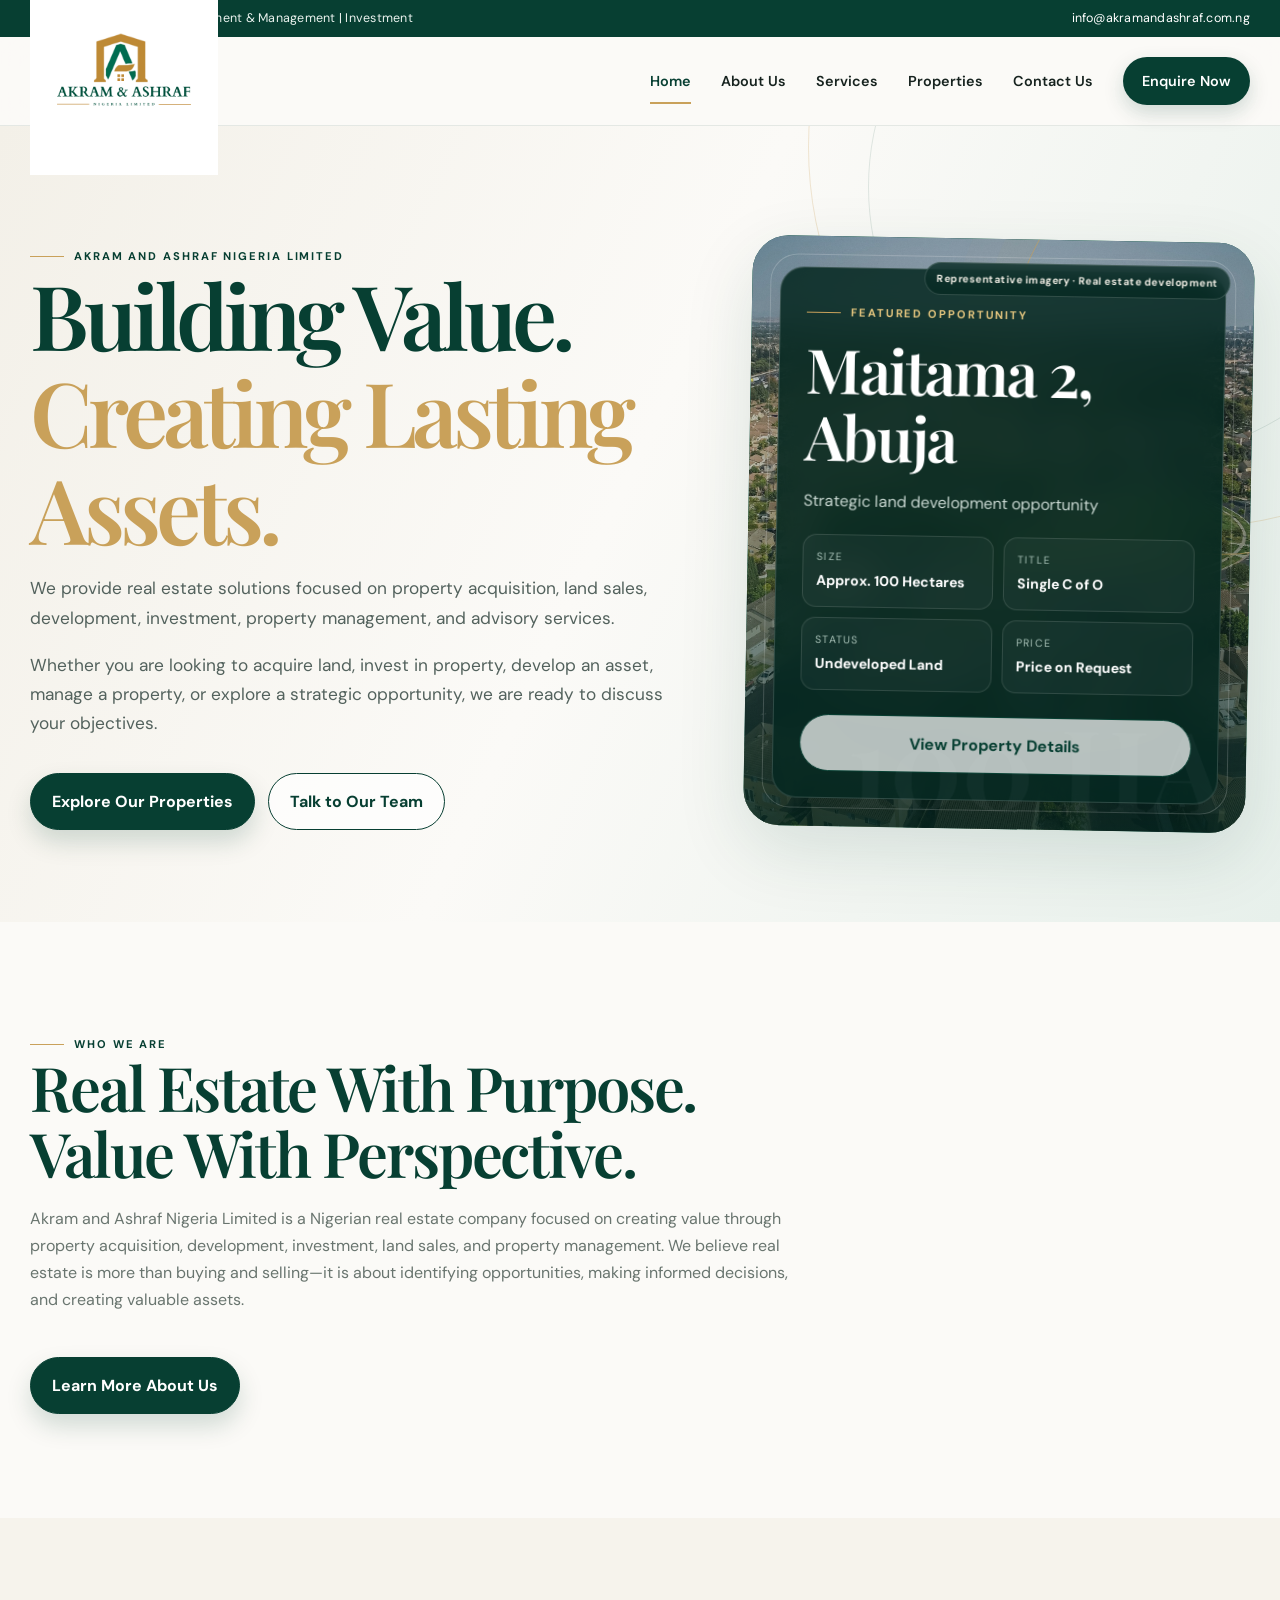
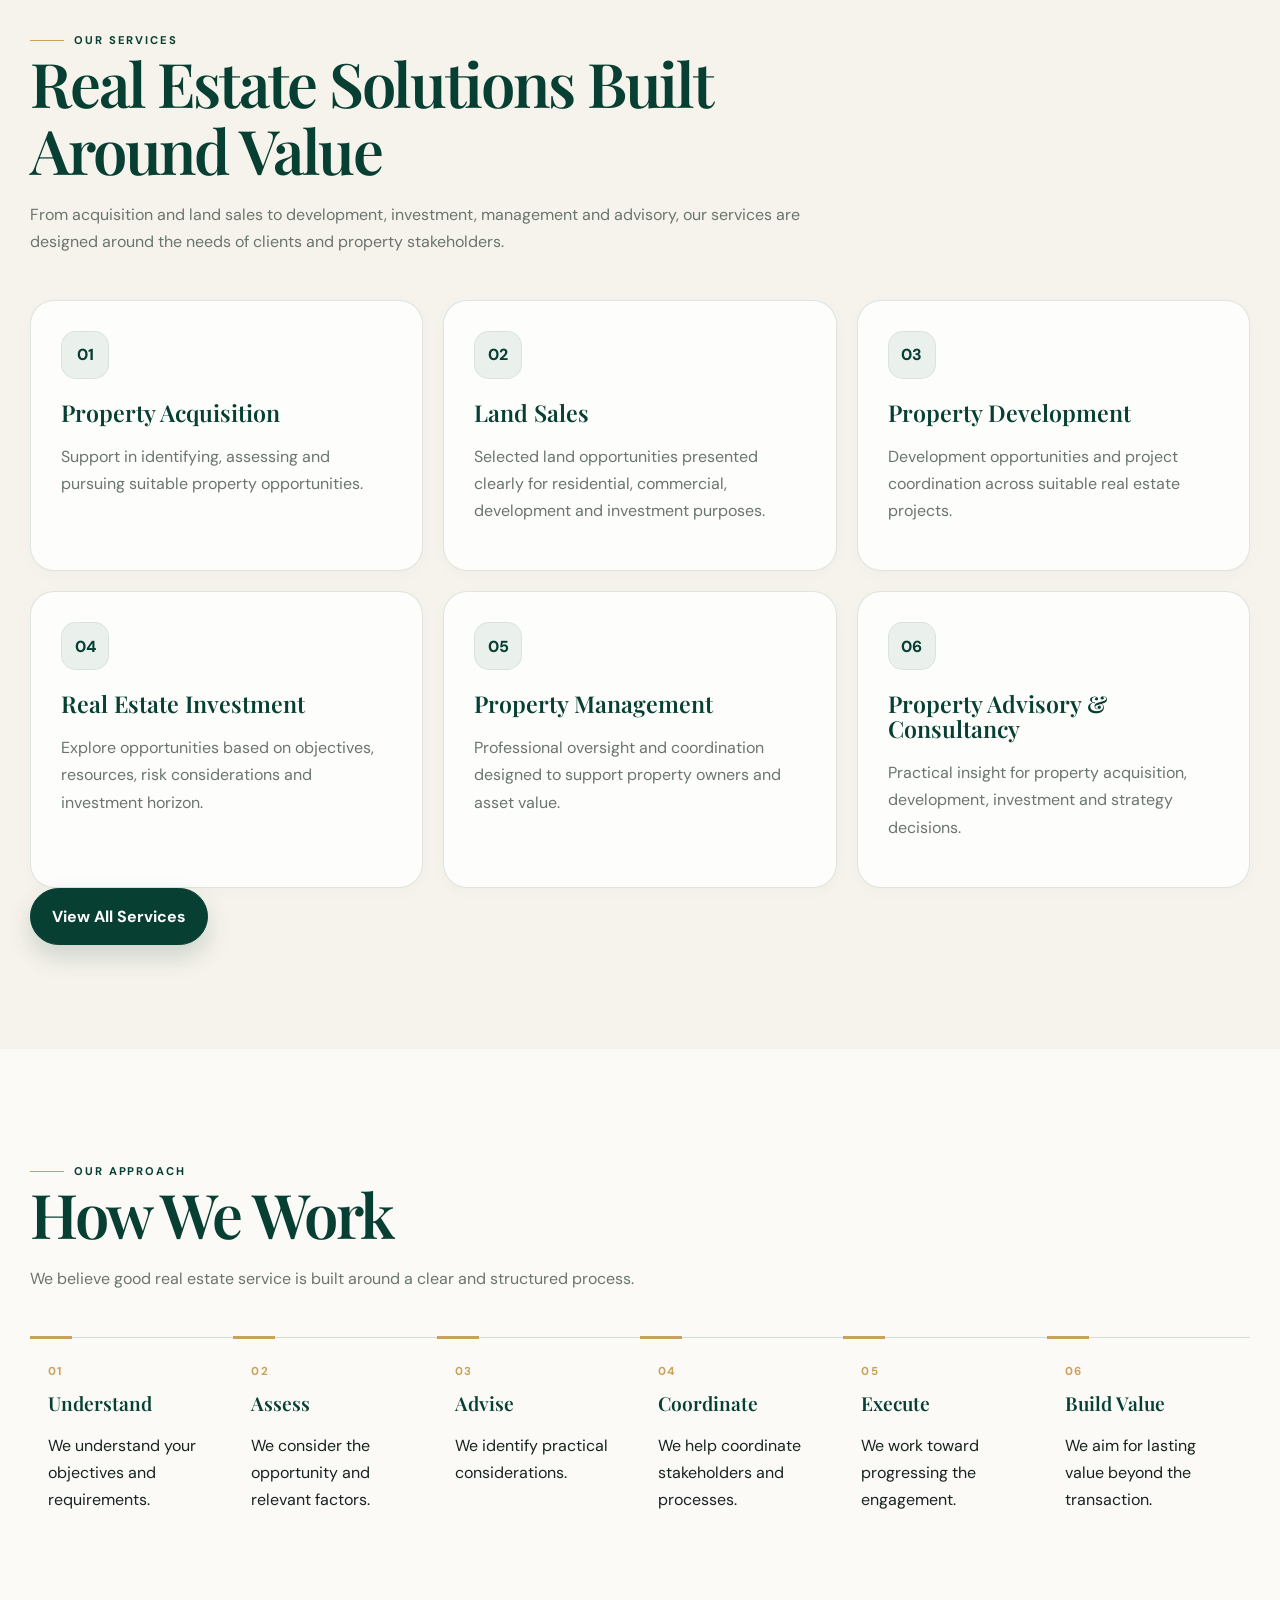
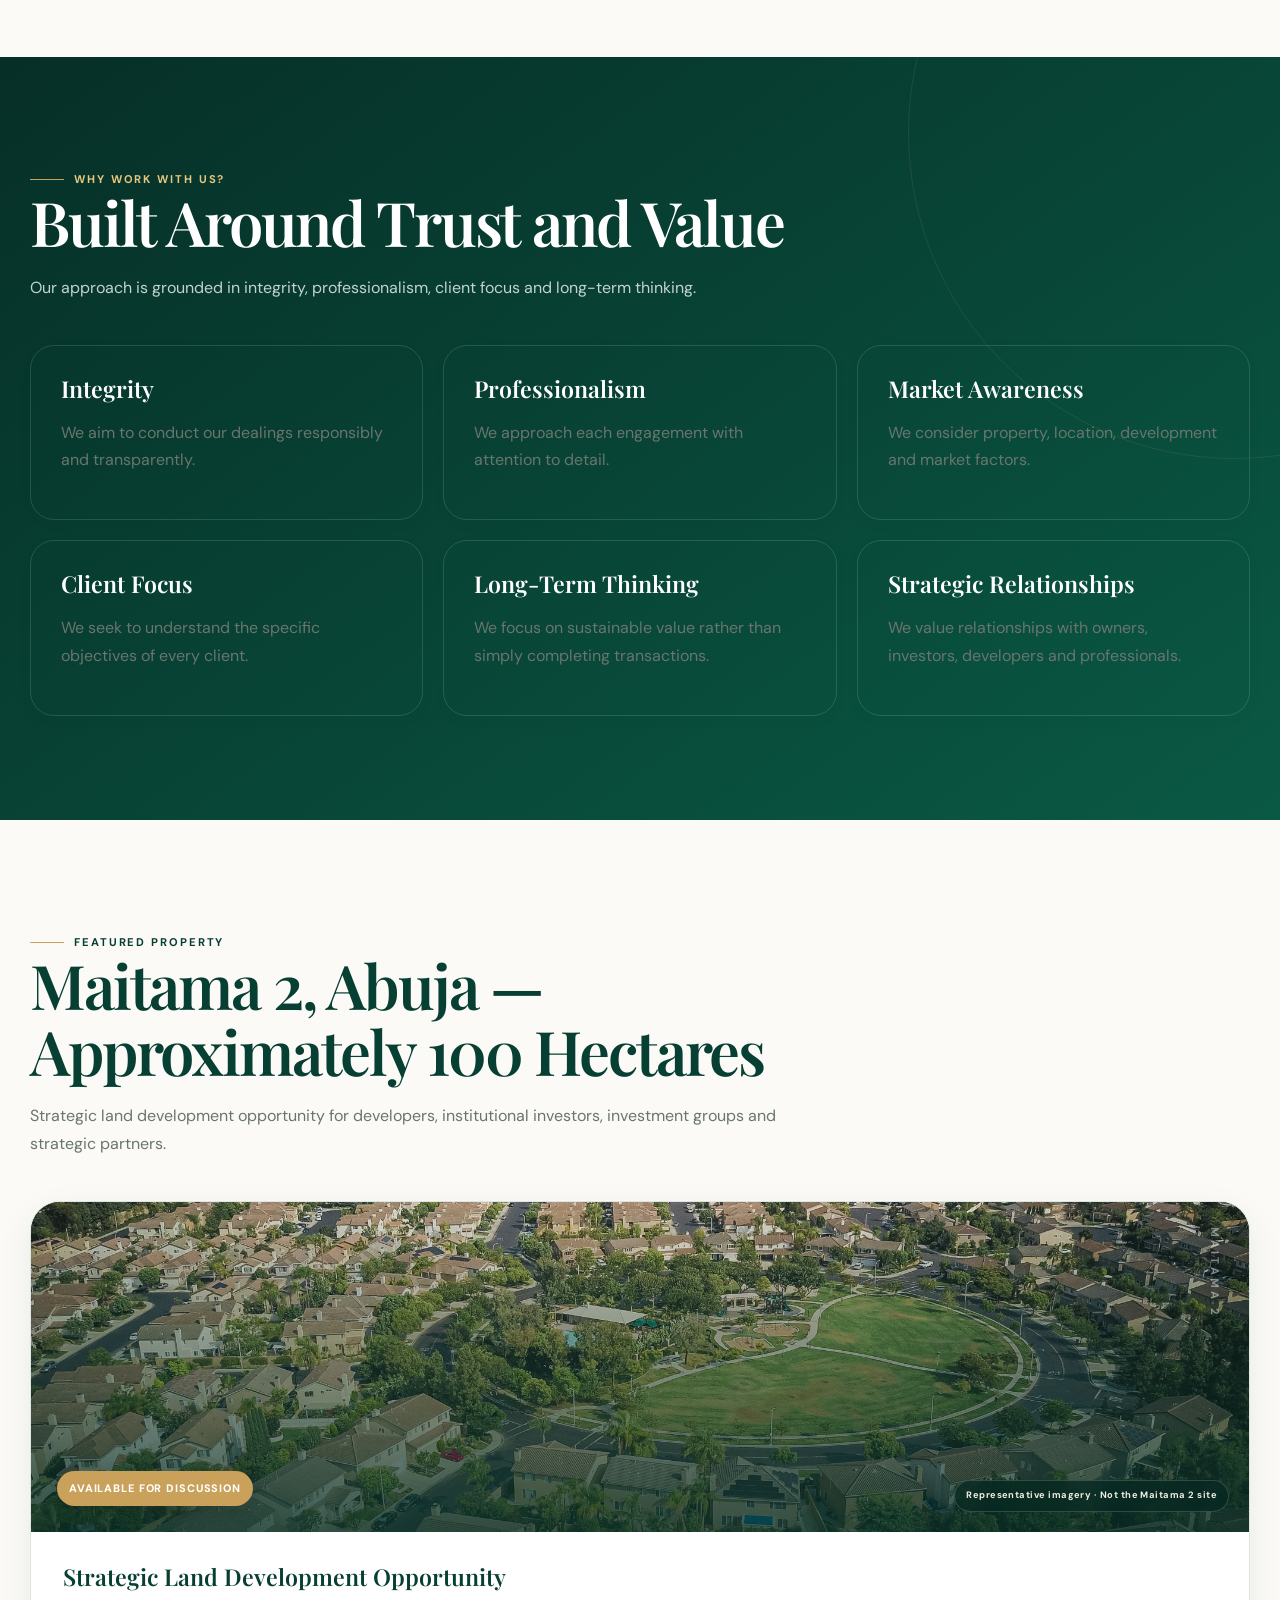
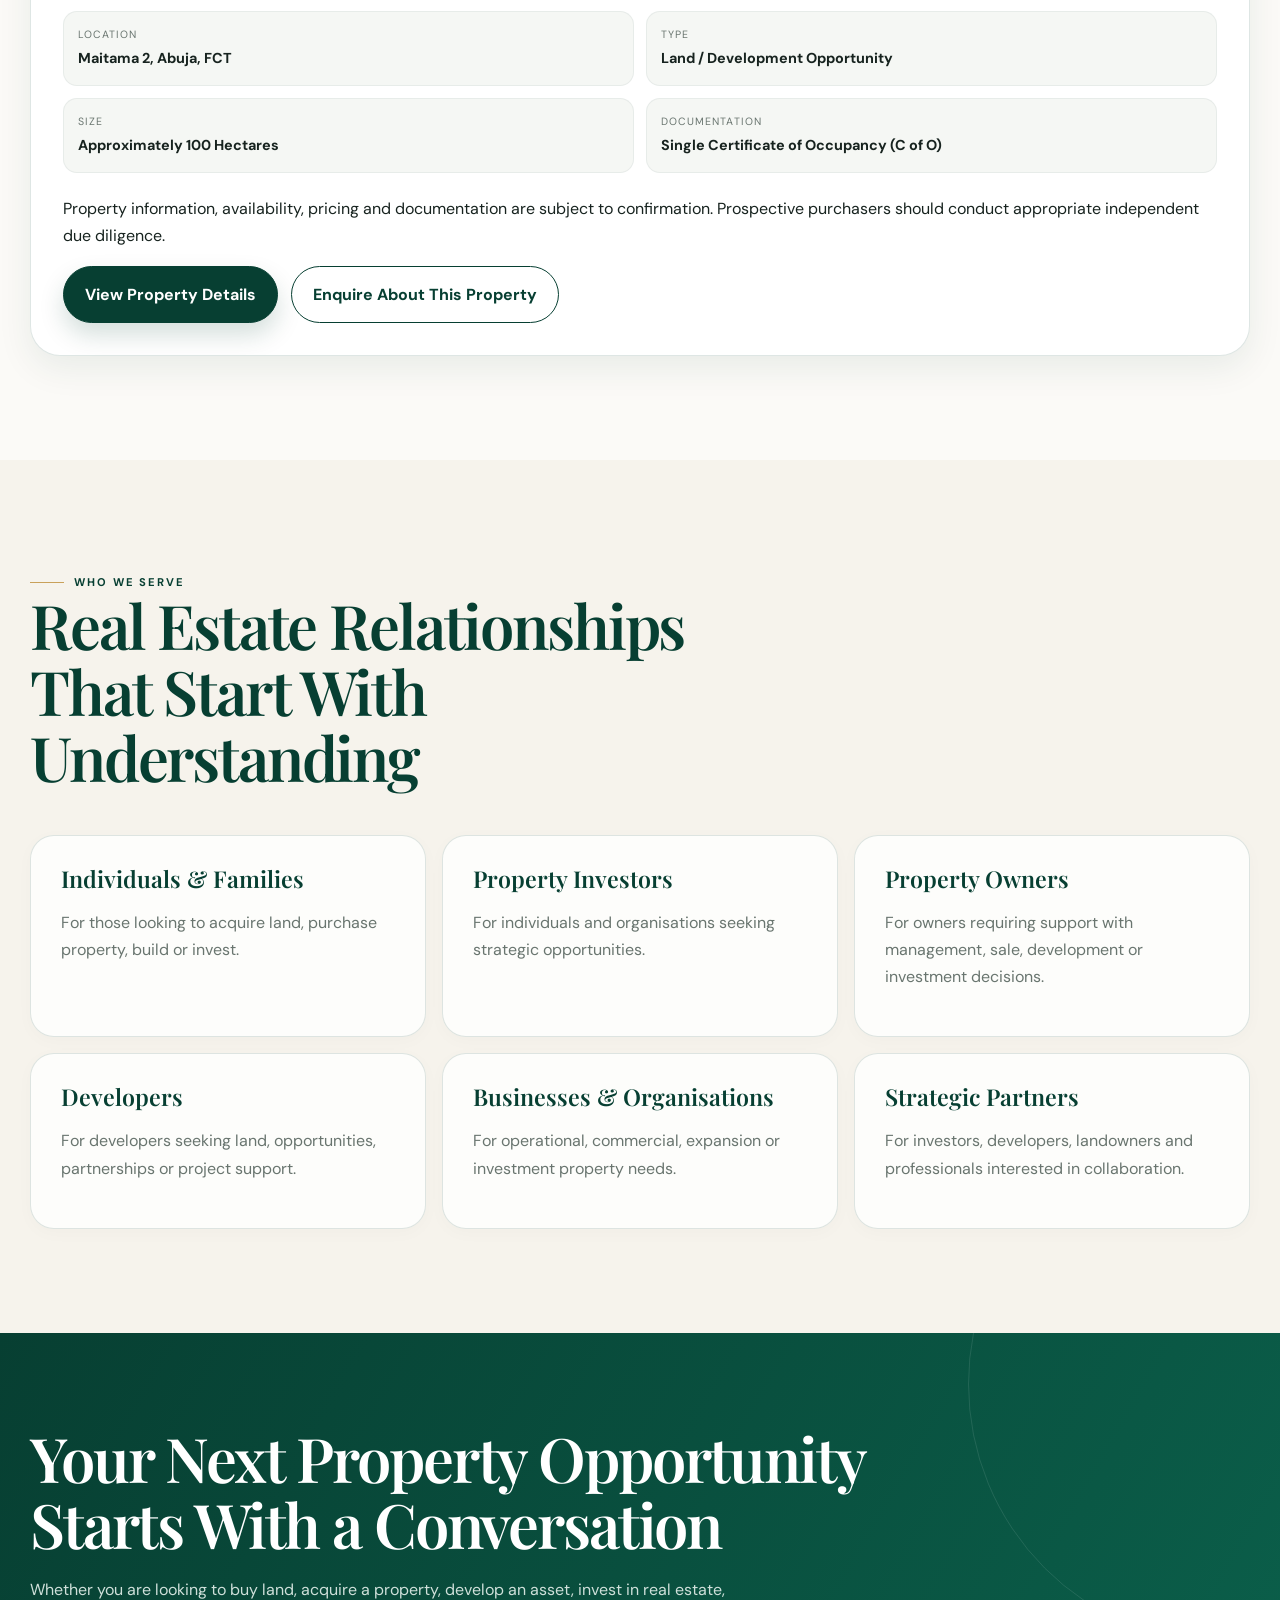
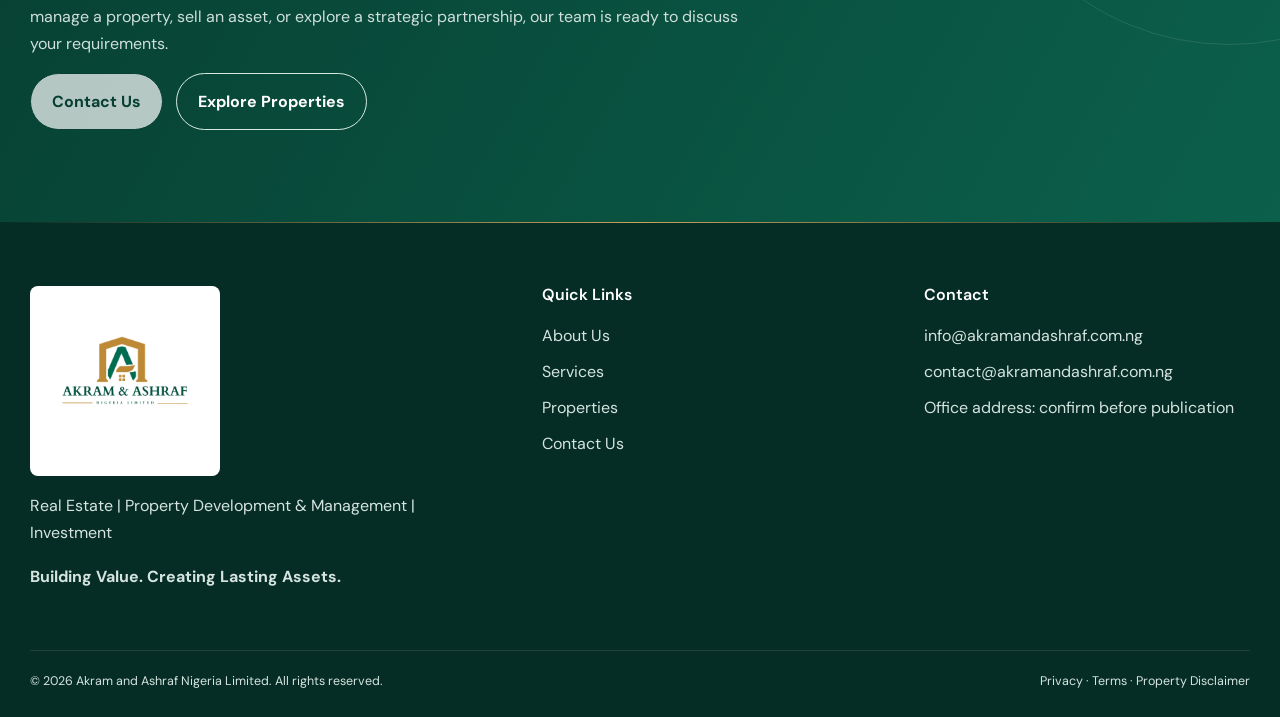
==== commit c4c649b2: "Add files via upload" ====
--- a/index.html
+++ b/index.html
@@ -1,14 +1,13 @@
-<!doctype html><html lang="en-NG"><head><meta charset="utf-8"><meta name="viewport" content="width=device-width,initial-scale=1"><title>Akram and Ashraf Nigeria Limited | Real Estate</title><meta name="description" content="Akram and Ashraf Nigeria Limited provides real estate solutions across property acquisition, land sales, development, investment, management and advisory."><link rel="stylesheet" href="assets/styles.css"></head><body>
+<!doctype html><html lang="en-NG"><head><meta charset="utf-8"><meta name="viewport" content="width=device-width,initial-scale=1"><title>Akram and Ashraf Nigeria Limited | Real Estate & Property Investment in Nigeria</title><meta name="description" content="Akram and Ashraf Nigeria Limited provides real estate, property acquisition, land sales, development, investment, management and advisory services in Nigeria."><link rel="stylesheet" href="assets/premium.css"><link rel="canonical" href="https://akramandashraf.com.ng/"><meta name="robots" content="index,follow,max-image-preview:large"><meta name="author" content="Akram and Ashraf Nigeria Limited"><meta property="og:type" content="website"><meta property="og:title" content="Akram and Ashraf Nigeria Limited | Real Estate & Property Investment in Nigeria"><meta property="og:description" content="Akram and Ashraf Nigeria Limited provides real estate, property acquisition, land sales, development, investment, management and advisory services in Nigeria."><meta property="og:url" content="https://akramandashraf.com.ng/"><meta property="og:site_name" content="Akram and Ashraf Nigeria Limited"><meta property="og:locale" content="en_NG"><meta property="og:image" content="https://akramandashraf.com.ng/assets/images/real-estate-aerial.jpg"><meta property="og:image:alt" content="Representative aerial real estate development imagery in Abuja, Nigeria"><meta name="twitter:card" content="summary_large_image"><meta name="twitter:title" content="Akram and Ashraf Nigeria Limited | Real Estate & Property Investment in Nigeria"><meta name="twitter:description" content="Akram and Ashraf Nigeria Limited provides real estate, property acquisition, land sales, development, investment, management and advisory services in Nigeria."><meta name="twitter:image" content="https://akramandashraf.com.ng/assets/images/real-estate-aerial.jpg"><meta name="twitter:image:alt" content="Representative aerial real estate development imagery in Abuja, Nigeria"><script type="application/ld+json">{"@type":"RealEstateAgent","@id":"https://akramandashraf.com.ng/#organization","name":"Akram and Ashraf Nigeria Limited","url":"https://akramandashraf.com.ng/","logo":"https://akramandashraf.com.ng/assets/logo.png","email":"info@akramandashraf.com.ng","description":"Nigerian real estate company focused on property acquisition, land sales, development, investment, property management and advisory services.","areaServed":[{"@type":"Country","name":"Nigeria"},{"@type":"City","name":"Abuja"}],"knowsAbout":["Real estate","Property acquisition","Land sales","Property development","Real estate investment","Property management","Property advisory"],"sameAs":[]}</script><script type="application/ld+json">{"@type":"WebSite","@id":"https://akramandashraf.com.ng/#website","name":"Akram and Ashraf Nigeria Limited","url":"https://akramandashraf.com.ng/","publisher":{"@id":"https://akramandashraf.com.ng/#organization"},"inLanguage":"en-NG"}</script></head><body>
 <div class="topbar"><div class="container"><span>Real Estate | Property Development & Management | Investment</span><span><a href="mailto:info@akramandashraf.com.ng">info@akramandashraf.com.ng</a></span></div></div>
 <header class="site-header"><div class="container header-inner"><a class="brand" href="index.html"><img src="assets/logo.png" alt="Akram and Ashraf Nigeria Limited"></a><button class="nav-toggle" aria-expanded="false" aria-label="Open menu">☰</button><nav class="site-nav"><a class="active" href="index.html">Home</a><a href="about.html">About Us</a><a href="services.html">Services</a><a href="properties.html">Properties</a><a href="contact.html">Contact Us</a><a class="nav-cta" href="contact.html">Enquire Now</a></nav></div></header>
 <main>
-<section class="hero"><div class="container hero-grid"><div><div class="eyebrow">Akram and Ashraf Nigeria Limited</div><h1>Building Value.<br><span>Creating Lasting Assets.</span></h1><p class="lead">We provide real estate solutions focused on property acquisition, land sales, development, investment, property management, and advisory services.</p><p class="lead">Whether you are looking to acquire land, invest in property, develop an asset, manage a property, or explore a strategic opportunity, we are ready to discuss your objectives.</p><div class="actions"><a class="btn btn-primary" href="properties.html">Explore Our Properties</a><a class="btn btn-secondary" href="contact.html">Talk to Our Team</a></div></div><div class="hero-image" style="background-image:url('assets/04-aerial-residential.jpg')"><div class="hero-image-content"><span class="representative">Representative imagery</span><h2>Real Estate With Perspective</h2><p>Premium architecture and development imagery supporting our focus on acquisition, development, investment and long-term value.</p></div></div></div></section>
+<section class="hero"><div class="container hero-grid"><div><div class="eyebrow">Akram and Ashraf Nigeria Limited</div><h1>Building Value.<br><span>Creating Lasting Assets.</span></h1><p class="lead">We provide real estate solutions focused on property acquisition, land sales, development, investment, property management, and advisory services.</p><p class="lead">Whether you are looking to acquire land, invest in property, develop an asset, manage a property, or explore a strategic opportunity, we are ready to discuss your objectives.</p><div class="actions"><a class="btn btn-primary" href="properties.html">Explore Our Properties</a><a class="btn btn-secondary" href="contact.html">Talk to Our Team</a></div></div><div class="hero-visual" aria-label="Representative aerial real estate imagery"><img src="assets/images/real-estate-aerial.jpg" alt="Representative aerial view of a real estate development area in Nigeria"><div class="hero-image-overlay"></div><div class="hero-card"><span class="eyebrow" style="color:#e6c77f">Featured Opportunity</span><h2 style="margin-top:14px">Maitama 2, Abuja</h2><p>Strategic land development opportunity</p><div class="metric-grid"><div class="metric"><small>Size</small><strong>Approx. 100 Hectares</strong></div><div class="metric"><small>Title</small><strong>Single C of O</strong></div><div class="metric"><small>Status</small><strong>Undeveloped Land</strong></div><div class="metric"><small>Price</small><strong>Price on Request</strong></div></div><a class="btn btn-secondary" style="margin-top:24px;width:100%" href="property-maitama-2.html">View Property Details</a></div><div class="image-label">Representative imagery · Real estate development</div></div></div></section>
 <section class="section"><div class="container"><div class="section-head"><div class="eyebrow">Who We Are</div><h2>Real Estate With Purpose. Value With Perspective.</h2><p>Akram and Ashraf Nigeria Limited is a Nigerian real estate company focused on creating value through property acquisition, development, investment, land sales, and property management. We believe real estate is more than buying and selling—it is about identifying opportunities, making informed decisions, and creating valuable assets.</p></div><a class="btn btn-primary" href="about.html">Learn More About Us</a></div></section>
 <section class="section section-soft"><div class="container"><div class="section-head"><div class="eyebrow">Our Services</div><h2>Real Estate Solutions Built Around Value</h2><p>From acquisition and land sales to development, investment, management and advisory, our services are designed around the needs of clients and property stakeholders.</p></div><div class="grid-3"><article class="card"><div class="icon">01</div><h3>Property Acquisition</h3><p>Support in identifying, assessing and pursuing suitable property opportunities.</p></article><article class="card"><div class="icon">02</div><h3>Land Sales</h3><p>Selected land opportunities presented clearly for residential, commercial, development and investment purposes.</p></article><article class="card"><div class="icon">03</div><h3>Property Development</h3><p>Development opportunities and project coordination across suitable real estate projects.</p></article><article class="card"><div class="icon">04</div><h3>Real Estate Investment</h3><p>Explore opportunities based on objectives, resources, risk considerations and investment horizon.</p></article><article class="card"><div class="icon">05</div><h3>Property Management</h3><p>Professional oversight and coordination designed to support property owners and asset value.</p></article><article class="card"><div class="icon">06</div><h3>Property Advisory & Consultancy</h3><p>Practical insight for property acquisition, development, investment and strategy decisions.</p></article></div><div class="actions"><a class="btn btn-primary" href="services.html">View All Services</a></div></div></section>
-<section class="section"><div class="container"><div class="section-head"><div class="eyebrow">Our Visual Perspective</div><h2>From Land to Lasting Assets</h2><p>Our visual language reflects the stages of real estate value creation — land, infrastructure, construction, architecture and completed communities.</p></div><div class="visual-grid"><div class="visual-card tall"><img src="assets/02-road-development.jpg" alt="Representative land development and infrastructure imagery"><div class="visual-caption"><span class="representative">Representative imagery</span><h3>Development Begins With Opportunity</h3><p>Infrastructure and land-development imagery used to illustrate development potential, not a specific Akram and Ashraf property.</p></div></div><div style="display:grid;gap:20px"><div class="visual-card"><img src="assets/03-modern-tower.jpg" alt="Representative modern commercial architecture"><div class="visual-caption"><span class="representative">Representative imagery</span><h3>Architecture & Development</h3><p>Contemporary built-environment imagery for our development and investment story.</p></div></div><div class="visual-card"><img src="assets/09-residential-complex.jpg" alt="Representative residential development"><div class="visual-caption"><span class="representative">Representative imagery</span><h3>Homes & Communities</h3><p>Residential imagery supporting our property and long-term value proposition.</p></div></div></div></div></div></section>
 <section class="section"><div class="container"><div class="section-head"><div class="eyebrow">Our Approach</div><h2>How We Work</h2><p>We believe good real estate service is built around a clear and structured process.</p></div><div class="process"><div class="step"><strong>01</strong><h3>Understand</h3><p>We understand your objectives and requirements.</p></div><div class="step"><strong>02</strong><h3>Assess</h3><p>We consider the opportunity and relevant factors.</p></div><div class="step"><strong>03</strong><h3>Advise</h3><p>We identify practical considerations.</p></div><div class="step"><strong>04</strong><h3>Coordinate</h3><p>We help coordinate stakeholders and processes.</p></div><div class="step"><strong>05</strong><h3>Execute</h3><p>We work toward progressing the engagement.</p></div><div class="step"><strong>06</strong><h3>Build Value</h3><p>We aim for lasting value beyond the transaction.</p></div></div></div></section>
 <section class="section section-dark"><div class="container"><div class="section-head"><div class="eyebrow" style="color:#e6c77f">Why Work With Us?</div><h2>Built Around Trust and Value</h2><p>Our approach is grounded in integrity, professionalism, client focus and long-term thinking.</p></div><div class="grid-3"><div class="card" style="background:transparent;border-color:rgba(255,255,255,.13)"><h3>Integrity</h3><p>We aim to conduct our dealings responsibly and transparently.</p></div><div class="card" style="background:transparent;border-color:rgba(255,255,255,.13)"><h3>Professionalism</h3><p>We approach each engagement with attention to detail.</p></div><div class="card" style="background:transparent;border-color:rgba(255,255,255,.13)"><h3>Market Awareness</h3><p>We consider property, location, development and market factors.</p></div><div class="card" style="background:transparent;border-color:rgba(255,255,255,.13)"><h3>Client Focus</h3><p>We seek to understand the specific objectives of every client.</p></div><div class="card" style="background:transparent;border-color:rgba(255,255,255,.13)"><h3>Long-Term Thinking</h3><p>We focus on sustainable value rather than simply completing transactions.</p></div><div class="card" style="background:transparent;border-color:rgba(255,255,255,.13)"><h3>Strategic Relationships</h3><p>We value relationships with owners, investors, developers and professionals.</p></div></div></div></section>
-<section class="section"><div class="container"><div class="section-head"><div class="eyebrow">Featured Property</div><h2>Maitama 2, Abuja — Approximately 100 Hectares</h2><p>Strategic land development opportunity for developers, institutional investors, investment groups and strategic partners.</p></div><div class="property-card"><div class="property-visual" style="background-image:linear-gradient(180deg,rgba(6,76,59,.05),rgba(6,76,59,.7)),url(assets/02-road-development.jpg);background-size:cover;background-position:center"><span class="property-tag">Representative imagery · Available for Discussion</span></div><div class="property-body"><h3>Strategic Land Development Opportunity</h3><div class="facts"><div class="fact"><small>Location</small><strong>Maitama 2, Abuja, FCT</strong></div><div class="fact"><small>Type</small><strong>Land / Development Opportunity</strong></div><div class="fact"><small>Size</small><strong>Approximately 100 Hectares</strong></div><div class="fact"><small>Documentation</small><strong>Single Certificate of Occupancy (C of O)</strong></div></div><p>Property information, availability, pricing and documentation are subject to confirmation. Prospective purchasers should conduct appropriate independent due diligence.</p><div class="actions"><a class="btn btn-primary" href="property-maitama-2.html">View Property Details</a><a class="btn btn-secondary" href="property-maitama-2.html#enquire">Enquire About This Property</a></div></div></div></div></section>
+<section class="section"><div class="container"><div class="section-head"><div class="eyebrow">Featured Property</div><h2>Maitama 2, Abuja — Approximately 100 Hectares</h2><p>Strategic land development opportunity for developers, institutional investors, investment groups and strategic partners.</p></div><div class="property-card"><div class="property-visual"><img src="assets/images/real-estate-aerial.jpg" alt="Representative aerial view of a real estate development area in Nigeria"><div class="property-image-overlay"></div><span class="property-tag">Available for Discussion</span><span class="image-label">Representative imagery · Not the Maitama 2 site</span></div><div class="property-body"><h3>Strategic Land Development Opportunity</h3><div class="facts"><div class="fact"><small>Location</small><strong>Maitama 2, Abuja, FCT</strong></div><div class="fact"><small>Type</small><strong>Land / Development Opportunity</strong></div><div class="fact"><small>Size</small><strong>Approximately 100 Hectares</strong></div><div class="fact"><small>Documentation</small><strong>Single Certificate of Occupancy (C of O)</strong></div></div><p>Property information, availability, pricing and documentation are subject to confirmation. Prospective purchasers should conduct appropriate independent due diligence.</p><div class="actions"><a class="btn btn-primary" href="property-maitama-2.html">View Property Details</a><a class="btn btn-secondary" href="property-maitama-2.html#enquire">Enquire About This Property</a></div></div></div></div></section>
 <section class="section section-soft"><div class="container"><div class="section-head"><div class="eyebrow">Who We Serve</div><h2>Real Estate Relationships That Start With Understanding</h2></div><div class="audiences" style="color:var(--ink)"><div class="card"><h3>Individuals & Families</h3><p>For those looking to acquire land, purchase property, build or invest.</p></div><div class="card"><h3>Property Investors</h3><p>For individuals and organisations seeking strategic opportunities.</p></div><div class="card"><h3>Property Owners</h3><p>For owners requiring support with management, sale, development or investment decisions.</p></div><div class="card"><h3>Developers</h3><p>For developers seeking land, opportunities, partnerships or project support.</p></div><div class="card"><h3>Businesses & Organisations</h3><p>For operational, commercial, expansion or investment property needs.</p></div><div class="card"><h3>Strategic Partners</h3><p>For investors, developers, landowners and professionals interested in collaboration.</p></div></div></div></section>
 <section class="cta"><div class="container"><h2>Your Next Property Opportunity Starts With a Conversation</h2><p>Whether you are looking to buy land, acquire a property, develop an asset, invest in real estate, manage a property, sell an asset, or explore a strategic partnership, our team is ready to discuss your requirements.</p><div class="actions"><a class="btn btn-secondary" href="contact.html">Contact Us</a><a class="btn" style="color:#fff;border-color:#d6eadf" href="properties.html">Explore Properties</a></div></div></section>
-</main><footer class="footer"><div class="container footer-grid"><div><img src="assets/logo.png" alt="Akram and Ashraf Nigeria Limited" style="width:205px"><p>Real Estate | Property Development & Management | Investment</p><p><strong>Building Value. Creating Lasting Assets.</strong></p></div><div><h3>Quick Links</h3><div class="footer-links"><a href="about.html">About Us</a><a href="services.html">Services</a><a href="properties.html">Properties</a><a href="contact.html">Contact Us</a></div></div><div><h3>Contact</h3><div class="footer-links"><a href="mailto:info@akramandashraf.com.ng">info@akramandashraf.com.ng</a><a href="mailto:contact@akramandashraf.com.ng">contact@akramandashraf.com.ng</a><span>Office address: confirm before publication</span></div></div></div><div class="container footer-bottom"><span>© <span data-year></span> Akram and Ashraf Nigeria Limited. All rights reserved.</span><span><a href="privacy.html">Privacy</a> · <a href="terms.html">Terms</a> · <a href="property-disclaimer.html">Property Disclaimer</a></span></div></footer><script src="assets/site.js"></script></body></html>
+</main><footer class="footer"><div class="container footer-grid"><div><img src="assets/logo.png" alt="" style="width:190px;background:#fff;padding:7px;border-radius:8px"><p>Real Estate | Property Development & Management | Investment</p><p><strong>Building Value. Creating Lasting Assets.</strong></p></div><div><h3>Quick Links</h3><div class="footer-links"><a href="about.html">About Us</a><a href="services.html">Services</a><a href="properties.html">Properties</a><a href="contact.html">Contact Us</a></div></div><div><h3>Contact</h3><div class="footer-links"><a href="mailto:info@akramandashraf.com.ng">info@akramandashraf.com.ng</a><a href="mailto:contact@akramandashraf.com.ng">contact@akramandashraf.com.ng</a><span>Office address: confirm before publication</span></div></div></div><div class="container footer-bottom"><span>© <span data-year></span> Akram and Ashraf Nigeria Limited. All rights reserved.</span><span><a href="privacy.html">Privacy</a> · <a href="terms.html">Terms</a> · <a href="property-disclaimer.html">Property Disclaimer</a></span></div></footer><script src="assets/site.js"></script></body></html>
--- a/assets/premium.css
+++ b/assets/premium.css
@@ -0,0 +1,92 @@
+@import url('https://fonts.googleapis.com/css2?family=DM+Sans:wght@400;500;600;700&family=Playfair+Display:wght@500;600;700&display=swap');
+
+:root{
+  --green:#073f32;--green-2:#0b604b;--green-3:#0e7a5f;--gold:#c9a15a;--gold-light:#e7d3a5;
+  --cream:#f6f3ec;--paper:#fbfaf7;--ink:#17231f;--muted:#69756f;--white:#fff;
+  --line:rgba(7,63,50,.13);--shadow:0 24px 70px rgba(7,63,50,.12);--shadow-soft:0 12px 35px rgba(7,63,50,.08);
+  --radius:24px;--max:1220px
+}
+*{box-sizing:border-box}
+html{scroll-behavior:smooth}
+body{margin:0;font-family:'DM Sans',ui-sans-serif,system-ui,sans-serif;color:var(--ink);background:var(--paper);line-height:1.7;overflow-x:hidden}
+body:before{content:"";position:fixed;inset:0;pointer-events:none;opacity:.035;background-image:radial-gradient(#073f32 .7px,transparent .7px);background-size:8px 8px;z-index:-1}
+a{color:inherit;text-decoration:none}img{max-width:100%;display:block}button,input,select,textarea{font:inherit}button{cursor:pointer}
+.container{width:min(var(--max),calc(100% - 48px));margin:auto}
+
+/* Premium loading / scroll polish */
+body:after{content:"";position:fixed;left:0;top:0;width:0;height:3px;background:linear-gradient(90deg,var(--gold),#f0dfb6,var(--green-3));z-index:9999;transition:width .1s linear}
+body.scroll-progress:after{width:var(--scroll-progress,0%)}
+
+.topbar{background:var(--green);color:#eaf2ee;font-size:.78rem;letter-spacing:.02em}
+.topbar .container{display:flex;justify-content:space-between;gap:20px;padding:8px 0}.topbar a{color:#fff}
+.site-header{position:sticky;top:0;z-index:100;background:rgba(251,250,247,.84);backdrop-filter:blur(18px);border-bottom:1px solid rgba(7,63,50,.09);transition:.35s ease}
+.site-header.scrolled{background:rgba(251,250,247,.97);box-shadow:0 8px 30px rgba(7,63,50,.08)}
+.header-inner{height:88px;display:flex;align-items:center;justify-content:space-between;gap:28px}.brand img{width:188px;height:auto}
+.site-nav{display:flex;align-items:center;gap:30px;font-weight:600;font-size:.9rem}.site-nav a{position:relative;transition:.25s ease}
+.site-nav a:after{content:"";position:absolute;left:0;bottom:-11px;width:0;height:2px;background:var(--gold);transition:.3s ease}.site-nav a:hover,.site-nav a.active{color:var(--green)}.site-nav a:hover:after,.site-nav a.active:after{width:100%}
+.nav-cta{background:var(--green);color:#fff!important;padding:12px 19px;border-radius:999px;box-shadow:0 8px 20px rgba(7,63,50,.18)}.nav-cta:after{display:none}.nav-cta:hover{background:var(--green-2);transform:translateY(-2px)}
+.nav-toggle{display:none;border:0;background:transparent;font-size:1.65rem;color:var(--green)}
+
+h1,h2,h3{font-family:'Playfair Display',Georgia,serif;line-height:1.08;color:var(--green);margin:0 0 18px;font-weight:600}h1{font-size:clamp(3.2rem,7vw,6.5rem);letter-spacing:-.055em}h2{font-size:clamp(2.2rem,4.8vw,4rem);letter-spacing:-.035em}h3{font-size:1.45rem}.lead{font-size:1.08rem;color:#53625d;max-width:720px}
+.eyebrow{display:inline-flex;gap:10px;align-items:center;color:var(--green);font-weight:700;letter-spacing:.17em;text-transform:uppercase;font-size:.7rem}.eyebrow:before{content:"";width:34px;height:1px;background:var(--gold)}
+.gold{color:var(--gold)}
+
+/* Hero */
+.hero{position:relative;isolation:isolate;overflow:hidden;padding:112px 0 92px;background:linear-gradient(115deg,#f3f0e8 0%,#fbfaf7 48%,#e7f0eb 100%)}
+.hero:before{content:"";position:absolute;width:760px;height:760px;border:1px solid rgba(201,161,90,.25);border-radius:50%;right:-290px;top:-360px;animation:slowSpin 30s linear infinite}
+.hero:after{content:"";position:absolute;width:540px;height:540px;border:1px solid rgba(7,63,50,.11);border-radius:50%;right:-130px;top:-210px;animation:slowSpin 22s linear infinite reverse}
+.hero-grid{display:grid;grid-template-columns:1.12fr .88fr;gap:80px;align-items:center;position:relative;z-index:2}
+.hero-copy{position:relative}.hero-copy:before{content:"";position:absolute;left:-70px;top:12px;width:1px;height:150px;background:linear-gradient(var(--gold),transparent);opacity:.7}
+.hero h1 span{display:block;color:var(--gold)}.hero .actions{margin-top:34px}
+.hero-art{position:relative;min-height:530px;border-radius:36px;overflow:hidden;background:linear-gradient(150deg,#062f27,#0b604b 58%,#123f35);box-shadow:var(--shadow);transform:rotate(1deg)}
+.hero-art:before{content:"";position:absolute;inset:18px;border:1px solid rgba(255,255,255,.16);border-radius:28px}
+.hero-art:after{content:"";position:absolute;width:420px;height:420px;border:1px solid rgba(201,161,90,.6);border-radius:50%;right:-180px;top:-110px;box-shadow:0 0 0 30px rgba(201,161,90,.035),0 0 0 60px rgba(201,161,90,.025)}
+.arch{position:absolute;left:13%;right:13%;bottom:0;height:76%;border:1px solid rgba(255,255,255,.14);border-bottom:0;border-radius:240px 240px 0 0;overflow:hidden}
+.arch:before{content:"";position:absolute;inset:10% 11% 0;border:1px solid rgba(255,255,255,.1);border-bottom:0;border-radius:180px 180px 0 0}
+.arch:after{content:"";position:absolute;left:50%;top:14%;bottom:0;width:1px;background:rgba(255,255,255,.1);box-shadow:-105px 40px 0 rgba(255,255,255,.06),105px 40px 0 rgba(255,255,255,.06)}
+.hero-visual{position:relative;min-height:590px;border-radius:36px;overflow:hidden;box-shadow:var(--shadow);transform:rotate(1deg);background:#0a4f3f}.hero-visual>img{position:absolute;inset:0;width:100%;height:100%;object-fit:cover;object-position:center}.hero-image-overlay{position:absolute;inset:0;background:linear-gradient(180deg,rgba(4,39,32,.08) 15%,rgba(4,39,32,.18) 40%,rgba(4,39,32,.84) 100%)}.hero-visual:before{content:"";position:absolute;inset:18px;border:1px solid rgba(255,255,255,.2);border-radius:28px;z-index:2;pointer-events:none}.hero-visual:after{content:"";position:absolute;width:420px;height:420px;border:1px solid rgba(201,161,90,.58);border-radius:50%;right:-180px;top:-110px;box-shadow:0 0 0 30px rgba(201,161,90,.035),0 0 0 60px rgba(201,161,90,.025);z-index:1;pointer-events:none}.hero-card{position:absolute;left:28px;bottom:28px;right:28px;background:rgba(4,39,32,.86);border:1px solid rgba(255,255,255,.16);backdrop-filter:blur(16px);color:#fff;border-radius:24px;padding:26px;box-shadow:0 20px 50px rgba(0,0,0,.2);z-index:3}.image-label{position:absolute;right:24px;top:24px;z-index:4;background:rgba(4,39,32,.7);color:#f1eee5;border:1px solid rgba(255,255,255,.16);padding:7px 11px;border-radius:999px;font-size:.64rem;font-weight:700;letter-spacing:.05em;backdrop-filter:blur(10px)}
+.hero-card h2,.hero-card h3{color:#fff}.hero-card p{color:#c9d8d2}.hero-card:after{content:"100 HA";position:absolute;right:-8px;bottom:-38px;font:700 7rem 'Playfair Display',serif;color:rgba(255,255,255,.035);pointer-events:none}
+.metric-grid{display:grid;grid-template-columns:repeat(2,1fr);gap:10px;margin-top:20px}.metric{border:1px solid rgba(255,255,255,.12);padding:13px;border-radius:14px;background:rgba(255,255,255,.035)}.metric small{display:block;color:#a9c2b8;font-size:.66rem;text-transform:uppercase;letter-spacing:.12em}.metric strong{display:block;margin-top:3px;font-size:.88rem}
+
+.actions{display:flex;flex-wrap:wrap;gap:13px}.btn{display:inline-flex;align-items:center;justify-content:center;gap:9px;padding:14px 21px;border-radius:999px;border:1px solid var(--green);font-weight:700;transition:.3s ease;position:relative;overflow:hidden}.btn:before{content:"";position:absolute;inset:0;background:rgba(255,255,255,.13);transform:translateX(-105%);transition:.35s ease}.btn:hover:before{transform:translateX(0)}.btn>*{position:relative}.btn-primary{background:var(--green);color:#fff;box-shadow:0 12px 25px rgba(7,63,50,.17)}.btn-primary:hover{background:var(--green-2);transform:translateY(-3px);box-shadow:0 17px 30px rgba(7,63,50,.22)}.btn-secondary{color:var(--green);background:rgba(255,255,255,.7)}.btn-secondary:hover{background:#fff;transform:translateY(-3px);box-shadow:var(--shadow-soft)}
+
+.section{padding:104px 0}.section-soft{background:var(--cream)}.section-dark{background:linear-gradient(145deg,#062f27,#0a5945);color:#eaf3ef;position:relative;overflow:hidden}.section-dark:after{content:"";position:absolute;width:650px;height:650px;border:1px solid rgba(201,161,90,.12);border-radius:50%;right:-280px;top:-250px}.section-dark>*{position:relative;z-index:1}.section-dark h2,.section-dark h3{color:#fff}.section-head{max-width:780px;margin-bottom:44px}.section-head p{color:var(--muted)}.section-dark .section-head p{color:#c2d4cd}
+.grid-3{display:grid;grid-template-columns:repeat(3,1fr);gap:20px}.grid-2{display:grid;grid-template-columns:repeat(2,1fr);gap:24px}
+.card{border:1px solid var(--line);border-radius:var(--radius);padding:30px;background:rgba(255,255,255,.78);box-shadow:0 4px 18px rgba(7,63,50,.025);transition:.4s cubic-bezier(.2,.7,.2,1);position:relative;overflow:hidden}.card:before{content:"";position:absolute;left:0;top:0;width:100%;height:3px;background:linear-gradient(90deg,var(--gold),transparent);transform:scaleX(0);transform-origin:left;transition:.4s ease}.card:hover{transform:translateY(-8px);box-shadow:var(--shadow)}.card:hover:before{transform:scaleX(1)}
+.icon{width:48px;height:48px;border-radius:15px;background:#eaf1ed;color:var(--green);display:grid;place-items:center;font-weight:800;margin-bottom:21px;border:1px solid rgba(7,63,50,.08)}.service-card p,.card p{color:var(--muted)}.number{color:var(--gold);font-weight:800;letter-spacing:.1em}
+
+/* Property visuals */
+.property-card{border:1px solid var(--line);border-radius:30px;overflow:hidden;background:#fff;box-shadow:var(--shadow-soft);transition:.4s ease}.property-card:hover{transform:translateY(-6px);box-shadow:var(--shadow)}
+.property-visual{height:330px;background:linear-gradient(135deg,#062f27 0%,#0a5b46 58%,#183f36 100%);position:relative;display:flex;align-items:flex-end;padding:26px;color:#fff;overflow:hidden}.property-visual>img{position:absolute;inset:0;width:100%;height:100%;object-fit:cover}.property-image-overlay{position:absolute;inset:0;background:linear-gradient(180deg,rgba(6,47,39,.08),rgba(6,47,39,.78))}.property-visual .image-label{top:auto;right:20px;bottom:20px;font-size:.58rem}.property-visual .property-tag{z-index:3}
+.property-visual:before{content:"";position:absolute;width:360px;height:360px;border:1px solid rgba(201,161,90,.55);border-radius:50%;right:-130px;top:-120px;box-shadow:0 0 0 35px rgba(201,161,90,.035),0 0 0 70px rgba(201,161,90,.02)}
+.property-visual:after{content:"MAITAMA 2";position:absolute;right:25px;top:25px;writing-mode:vertical-rl;font-size:.7rem;letter-spacing:.28em;color:rgba(255,255,255,.45);font-weight:700}
+.property-visual .property-tag{position:relative;z-index:2}.property-tag{background:var(--gold);color:#fff;padding:8px 12px;border-radius:999px;font-size:.68rem;font-weight:800;text-transform:uppercase;letter-spacing:.08em;box-shadow:0 8px 18px rgba(0,0,0,.16)}
+.property-body{padding:32px}.facts{display:grid;grid-template-columns:repeat(2,1fr);gap:12px;margin:22px 0}.fact{background:#f5f7f4;border-radius:14px;padding:14px;border:1px solid rgba(7,63,50,.06)}.fact small{display:block;color:var(--muted);font-size:.66rem;text-transform:uppercase;letter-spacing:.1em}.fact strong{font-size:.9rem}.list{padding-left:18px;color:var(--muted)}
+
+.process{display:grid;grid-template-columns:repeat(6,1fr);gap:0}.step{padding:24px 18px;border-top:1px solid rgba(7,63,50,.16);position:relative}.step:before{content:"";position:absolute;left:0;top:-2px;width:42px;height:3px;background:var(--gold)}.step strong{display:block;color:var(--gold);font-size:.72rem;letter-spacing:.12em;margin-bottom:12px}.step h3{font-size:1.2rem}
+.audiences{display:grid;grid-template-columns:repeat(3,1fr);gap:16px}.audience{padding:22px;border:1px solid rgba(255,255,255,.15);border-radius:18px;background:rgba(255,255,255,.035);transition:.35s}.audience:hover{transform:translateY(-5px);border-color:rgba(201,161,90,.55);background:rgba(255,255,255,.055)}.audience p{color:#c3d5ce;margin:8px 0 0}
+
+.cta{padding:92px 0;background:linear-gradient(120deg,#073f32,#0b604b);color:#fff;position:relative;overflow:hidden}.cta:before{content:"";position:absolute;width:520px;height:520px;border:1px solid rgba(255,255,255,.1);border-radius:50%;right:-210px;top:-210px}.cta h2{color:#fff;max-width:900px}.cta p{color:#cfe0da;max-width:720px}
+.footer{background:#062d25;color:#d5e4df;padding:64px 0 25px;position:relative}.footer:before{content:"";position:absolute;left:0;right:0;top:0;height:1px;background:linear-gradient(90deg,transparent,var(--gold),transparent)}.footer-grid{display:grid;grid-template-columns:1.4fr 1fr 1fr;gap:55px}.footer h3{color:#fff;font-size:1rem;font-family:'DM Sans',sans-serif}.footer a{color:#d5e4df;transition:.25s}.footer a:hover{color:var(--gold-light);padding-left:3px}.footer-links{display:grid;gap:9px}.footer-bottom{border-top:1px solid rgba(255,255,255,.1);margin-top:44px;padding-top:20px;font-size:.78rem;display:flex;justify-content:space-between;gap:20px}
+
+.page-hero{padding:96px 0 80px;background:linear-gradient(120deg,var(--cream),#fbfaf7);border-bottom:1px solid var(--line);position:relative;overflow:hidden}.page-hero:after{content:"";position:absolute;width:440px;height:440px;border:1px solid rgba(201,161,90,.2);border-radius:50%;right:-160px;top:-160px}.page-hero h1{font-size:clamp(3rem,6vw,5.6rem);max-width:980px}.page-hero p{max-width:780px;color:var(--muted);font-size:1.08rem;position:relative;z-index:1}
+.about-split{display:grid;grid-template-columns:.8fr 1.2fr;gap:80px;align-items:start}.quote{border-left:3px solid var(--gold);padding:10px 0 10px 24px;font:italic 1.35rem 'Playfair Display',Georgia,serif;color:var(--green)}.values{display:grid;grid-template-columns:repeat(2,1fr);gap:15px}.value{padding:20px;border:1px solid var(--line);border-radius:16px;background:#fff}.value strong{display:block;color:var(--green)}
+.service-list{display:grid;gap:24px}.service-detail{padding:36px;border:1px solid var(--line);border-radius:26px;background:#fff;transition:.35s}.service-detail:hover{box-shadow:var(--shadow-soft);transform:translateY(-4px)}.service-detail ul{columns:2}
+.filters{display:grid;grid-template-columns:repeat(3,1fr);gap:14px;padding:20px;border:1px solid var(--line);border-radius:20px;background:#fff;margin-bottom:30px;box-shadow:var(--shadow-soft)}.field{display:grid;gap:7px}.field label{font-weight:700;font-size:.82rem;color:var(--green)}.field input,.field select,.field textarea{width:100%;border:1px solid #d7dfda;border-radius:13px;padding:13px 14px;background:#fff;color:var(--ink);outline:none;transition:.25s}.field input:focus,.field select:focus,.field textarea:focus{border-color:var(--gold);box-shadow:0 0 0 4px rgba(201,161,90,.12)}
+.contact-grid{display:grid;grid-template-columns:.75fr 1.25fr;gap:30px}.contact-panel{background:linear-gradient(145deg,#06372e,#0b604b);color:#fff;border-radius:28px;padding:34px;box-shadow:var(--shadow);position:relative;overflow:hidden}.contact-panel:after{content:"";position:absolute;width:300px;height:300px;border:1px solid rgba(201,161,90,.25);border-radius:50%;right:-130px;top:-100px}.contact-panel>*{position:relative;z-index:1}.contact-panel h2,.contact-panel h3{color:#fff}.contact-panel a{color:#fff}.form-card{border:1px solid var(--line);border-radius:28px;padding:34px;background:#fff;box-shadow:var(--shadow-soft)}.form-grid{display:grid;grid-template-columns:1fr 1fr;gap:18px}.full{grid-column:1/-1}.check-row{display:flex;gap:10px;align-items:flex-start;font-size:.88rem;color:var(--muted)}.form-status{margin-top:16px;padding:15px;border-radius:12px;display:none}.form-status.success{display:block;background:#eaf6ef;color:#185c3f}.form-status.error{display:block;background:#fff0ef;color:#8a2d24}
+
+.legal{max-width:900px}.legal h2{font-size:2rem;margin-top:42px}.legal p,.legal li{color:var(--muted)}[hidden]{display:none!important}.note{font-size:.84rem;color:var(--muted)}.breadcrumb{font-size:.78rem;color:var(--muted);margin-bottom:22px}.property-detail-grid{display:grid;grid-template-columns:1.15fr .85fr;gap:32px}.detail-panel{border:1px solid var(--line);border-radius:26px;padding:30px;background:#fff;box-shadow:var(--shadow-soft)}.keyfacts{display:grid;grid-template-columns:repeat(2,1fr);gap:12px}
+.detail-hero{min-height:500px;border-radius:32px;background:linear-gradient(145deg,#062f27,#0d7357);color:#fff;padding:38px;display:flex;flex-direction:column;justify-content:flex-end;position:relative;overflow:hidden;box-shadow:var(--shadow)}.detail-hero:before{content:"";position:absolute;width:560px;height:560px;border:1px solid rgba(201,161,90,.5);border-radius:50%;right:-200px;top:-170px}.detail-hero:after{content:"MAITAMA 2";position:absolute;right:25px;top:30px;writing-mode:vertical-rl;font:700 .7rem 'DM Sans',sans-serif;letter-spacing:.3em;color:rgba(255,255,255,.4)}.detail-hero>*{position:relative;z-index:1}.mini-map{min-height:260px;border-radius:20px;background:repeating-linear-gradient(45deg,#edf1ee 0,#edf1ee 8px,#e4e9e5 8px,#e4e9e5 10px);display:grid;place-items:center;color:var(--green);font-weight:800}
+.logo-note{font-size:.75rem;color:var(--muted)}
+
+/* Motion */
+.reveal{opacity:0;transform:translateY(28px);transition:opacity .75s ease,transform .75s cubic-bezier(.2,.7,.2,1)}.reveal.revealed{opacity:1;transform:none}.delay-1{transition-delay:.08s}.delay-2{transition-delay:.16s}.delay-3{transition-delay:.24s}.delay-4{transition-delay:.32s}
+.page-enter{animation:pageEnter .7s ease both}.float{animation:float 6s ease-in-out infinite}
+
+@keyframes pageEnter{from{opacity:0;transform:translateY(10px)}to{opacity:1;transform:none}}
+@keyframes float{0%,100%{transform:translateY(0)}50%{transform:translateY(-10px)}}
+@keyframes slowSpin{to{transform:rotate(360deg)}}
+@media(prefers-reduced-motion:reduce){*,*:before,*:after{animation:none!important;transition:none!important;scroll-behavior:auto!important}.reveal{opacity:1;transform:none}}
+
+@media(max-width:1000px){.hero-grid,.about-split,.contact-grid,.property-detail-grid{grid-template-columns:1fr}.hero-grid{gap:50px}.hero-art{min-height:470px}.hero-visual{min-height:500px}.grid-3,.audiences{grid-template-columns:1fr 1fr}.process{grid-template-columns:repeat(3,1fr)}.footer-grid{grid-template-columns:1fr 1fr}.site-nav{display:none;position:absolute;top:88px;left:0;right:0;background:rgba(251,250,247,.98);backdrop-filter:blur(18px);border-bottom:1px solid var(--line);padding:18px 24px;flex-direction:column;align-items:stretch;gap:2px;box-shadow:0 20px 30px rgba(7,63,50,.08)}.site-nav.open{display:flex}.site-nav a{padding:12px 0}.site-nav a:after{bottom:5px}.nav-toggle{display:block}.filters{grid-template-columns:1fr 1fr}.hero-copy:before{display:none}}
+@media(max-width:650px){.container{width:min(var(--max),calc(100% - 30px))}.topbar .container{display:none}.header-inner{height:74px}.brand img{width:154px}.site-nav{top:74px}.hero{padding:72px 0 65px}.hero-art{min-height:410px;border-radius:28px}.hero-visual{min-height:500px;border-radius:28px;transform:none}.hero-visual .hero-card{left:16px;right:16px;bottom:16px;padding:20px}.hero-visual .image-label{top:16px;right:16px;font-size:.56rem}.hero-card{left:16px;right:16px;bottom:16px;padding:20px}.metric-grid{grid-template-columns:1fr 1fr}.section{padding:72px 0}.grid-3,.grid-2,.audiences,.values,.footer-grid{grid-template-columns:1fr}.process{grid-template-columns:1fr 1fr}.facts,.keyfacts{grid-template-columns:1fr}.property-visual{height:245px}.page-hero{padding:68px 0 58px}.footer-bottom{flex-direction:column}.service-detail ul{columns:1}.form-grid{grid-template-columns:1fr}.full{grid-column:auto}h1{font-size:3rem}.hero h1{font-size:3.25rem}.hero-card:after{font-size:5rem}.detail-hero{min-height:400px}.filters{grid-template-columns:1fr}.actions .btn{width:100%}}
